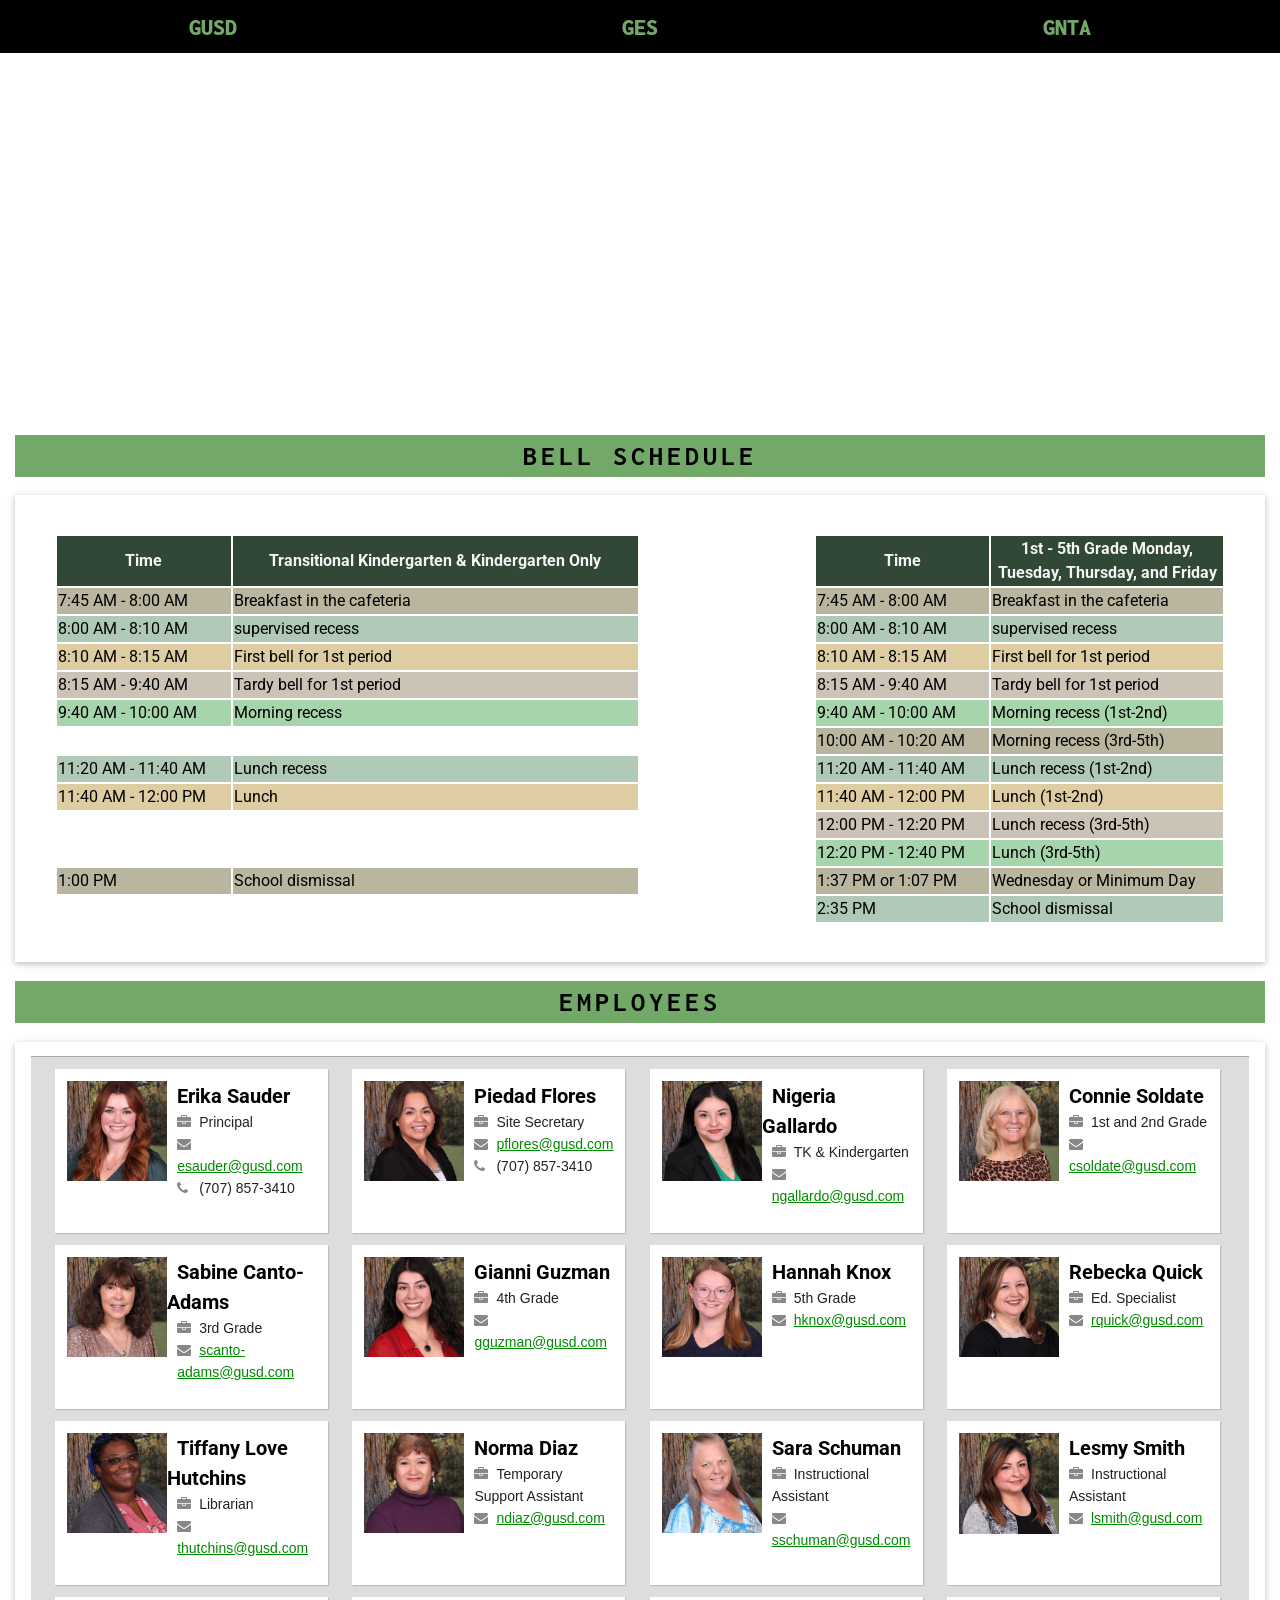
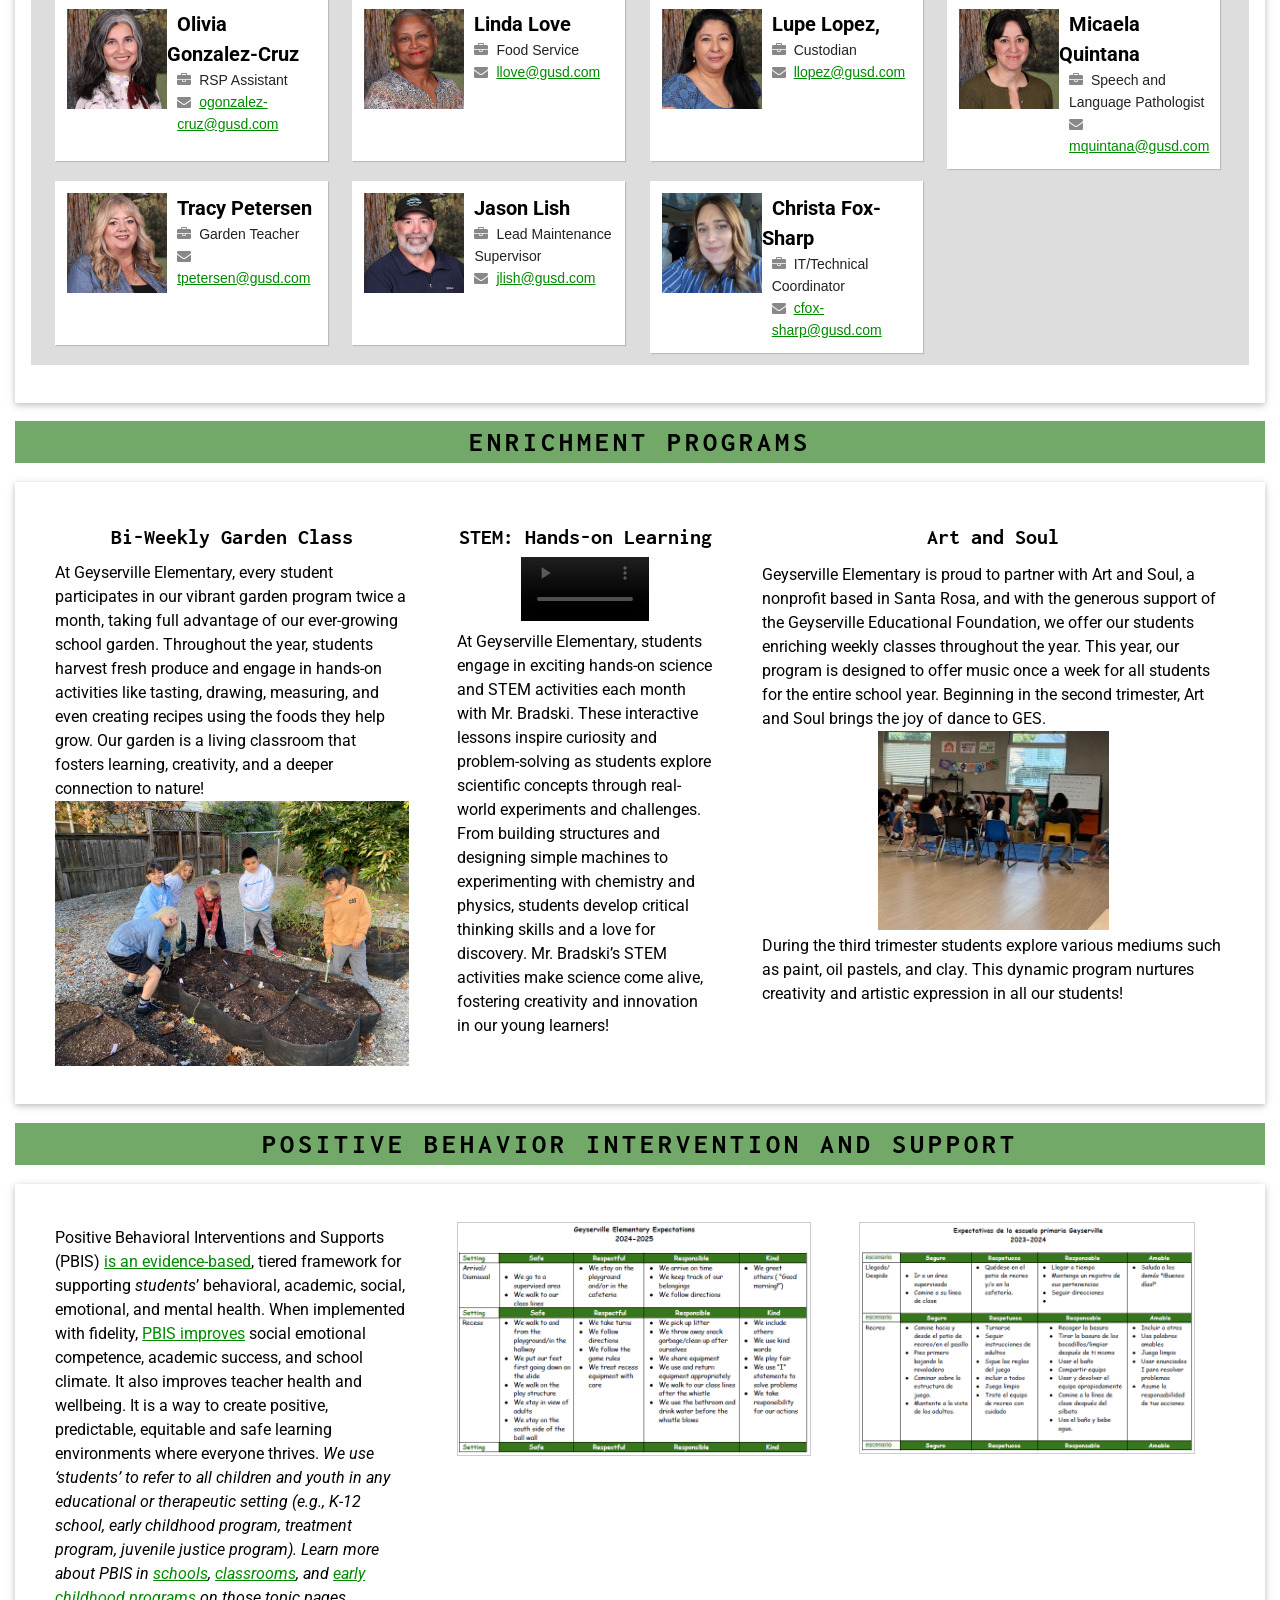
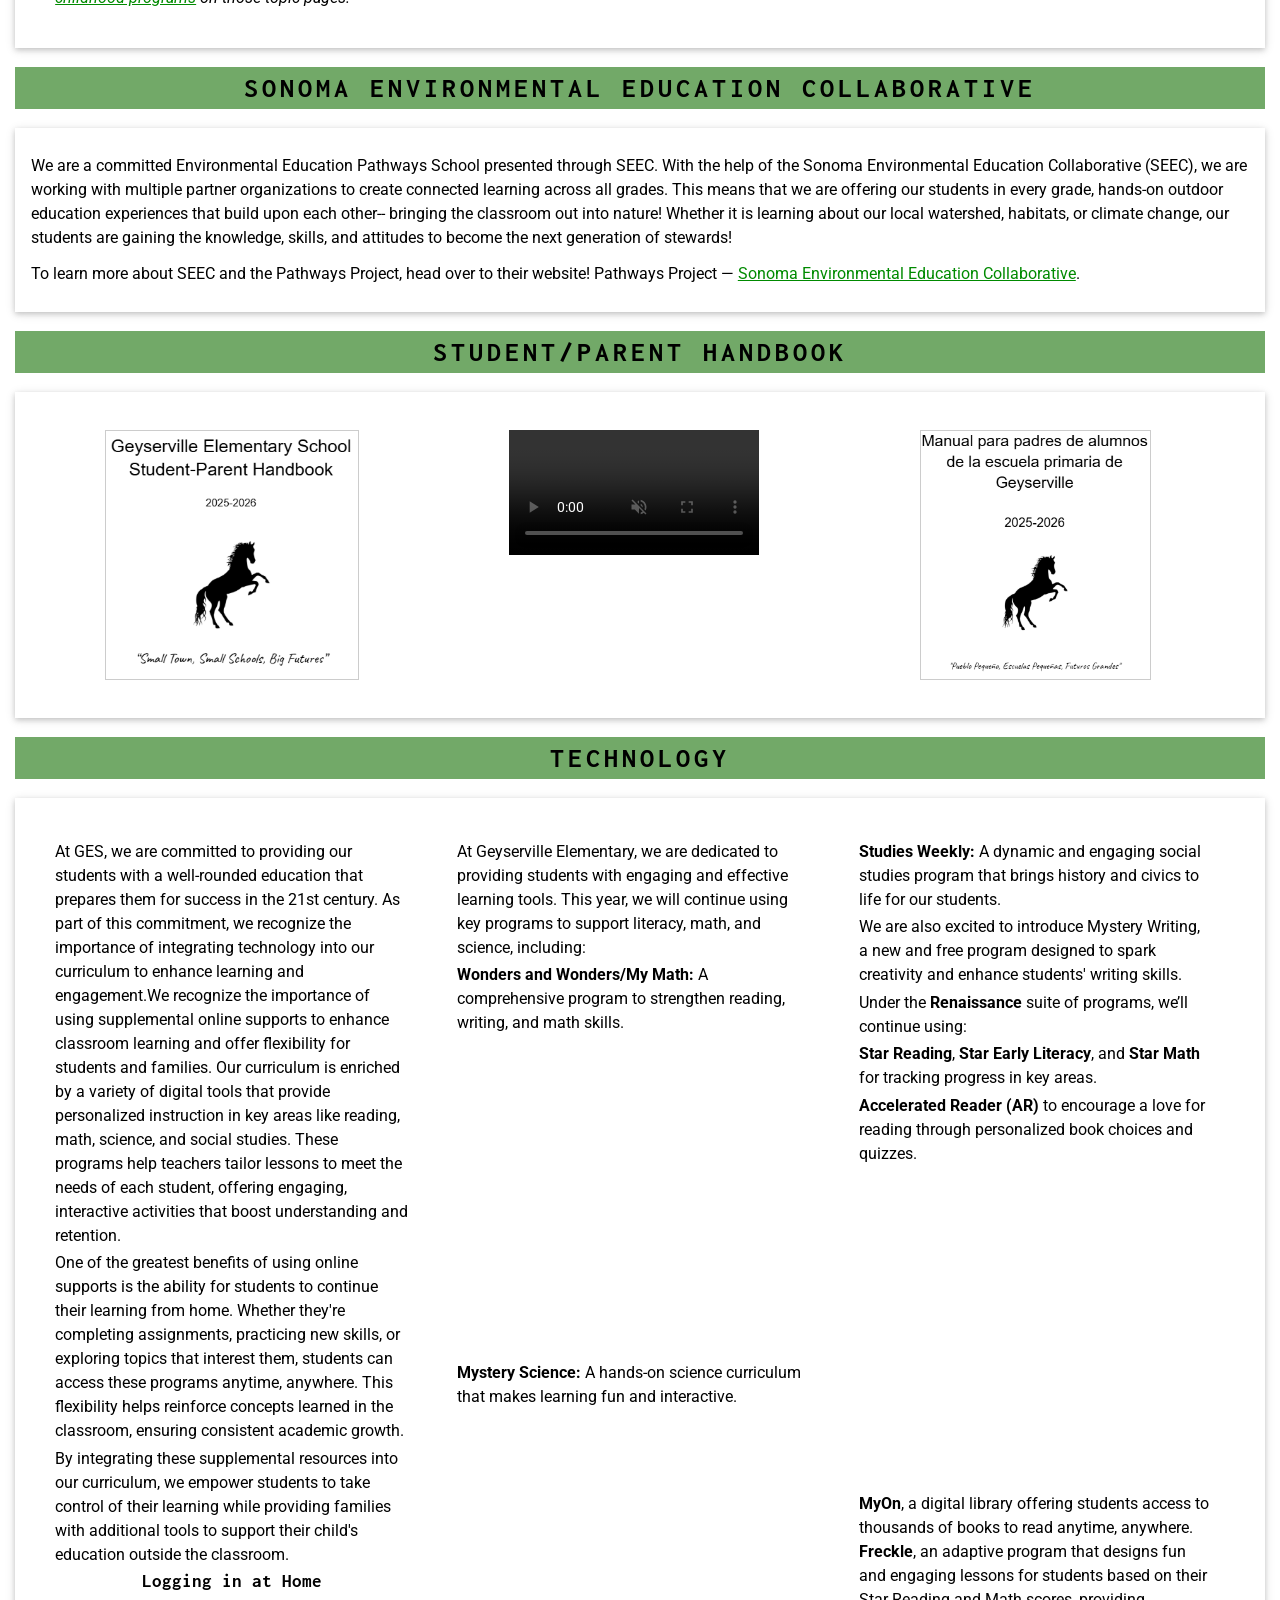
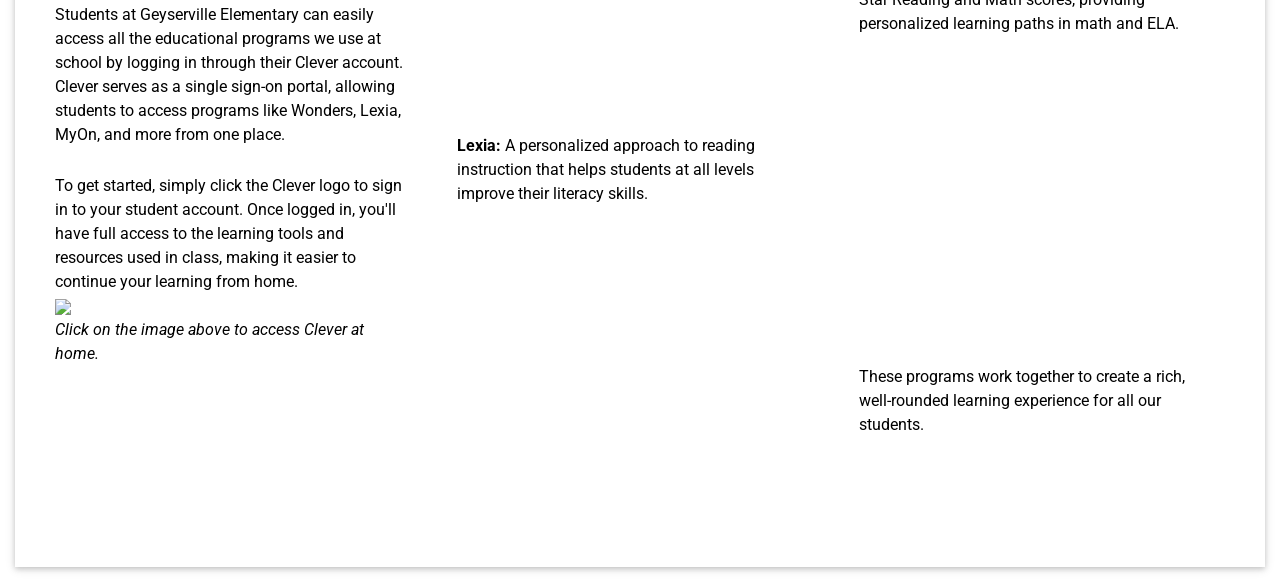
==== ges.html @ bd2a7f93 "moved root html to root of the directory." ====
<!DOCTYPE html>
<html>

<head>
    <title>Geyserville USD</title>
    <link rel="icon" type="image/x-icon" href="./images/favicon.ico">
    <meta charset="UTF-8">
    <meta name="viewport" content="width=device-width, initial-scale=1">
    <link rel="stylesheet" href="/css/gusd.css">
    <script type="text/javascript" src="jquery-3.3.1.js"></script>
    <script src="/javascript/gusd.js"></script>
    <link rel="preconnect" href="https://fonts.googleapis.com">
    <link rel="preconnect" href="https://fonts.gstatic.com" crossorigin>
    <link href="https://fonts.googleapis.com/css2?family=Inconsolata:wght@200..900&display=swap" rel="stylesheet">
    <link href="https://fonts.googleapis.com/css2?family=Roboto:ital,wght@0,100..900;1,100..900&display=swap"
        rel="stylesheet">
    <link rel="stylesheet" href="https://cdnjs.cloudflare.com/ajax/libs/font-awesome/4.7.0/css/font-awesome.min.css">
    <script src="js/dw_tooltip_c.js" type="text/javascript"></script>
    <script type="text/javascript">
        function googleTranslateElementInit() {
            new google.translate.TranslateElement({ pageLanguage: 'en' }, 'google_translate_element');
        }
    </script>
    <script type="text/javascript"
        src="//translate.google.com/translate_a/element.js?cb=googleTranslateElementInit"></script>

    <script src="https://ajax.googleapis.com/ajax/libs/jquery/2.2.0/jquery.min.js"></script>
    <script>
        $(function () {
            $("#headerDiv").load("header.html");
            $("#footerDiv").load("footer.html");
        });  
    </script>
    <style>
        .slideshow li:nth-child(1) span {
            background-image: url(./images/Geyserville\ elementary\ school.png);
        }

        .slideshow li:nth-child(2) span {
            background-image: url(./images/environmental_education.jpeg);
            -webkit-animation-delay: 6s;
            -moz-animation-delay: 6s;
            animation-delay: 6s;
        }

        .slideshow li:nth-child(3) span {
            background-image: url(./images/pbis1600X400.png);
            /* max-height: 100%; */
            -webkit-animation-delay: 12s;
            -moz-animation-delay: 12s;
            animation-delay: 12s;
        }

        .slideshow li:nth-child(4) span {
            background-image: url(./images/GeyservilleElemWholeCampus.png);
            -webkit-animation-delay: 18s;
            -moz-animation-delay: 18s;
            animation-delay: 18s;
        }

        .slideshow li:nth-child(5) span {
            background-image: url(./images/Free\ summer\ meals.png);
            -webkit-animation-delay: 24s;
            -moz-animation-delay: 24s;
            animation-delay: 24s;
        }

        .slideshow li:nth-child(6) span {
            background-image: url(./images/COMIDAS\ GRATIS\ DURANTE\ EL\ VERANO.png);
            -webkit-animation-delay: 30s;
            -moz-animation-delay: 30s;
            animation-delay: 30s;
        }
    </style>
</head>

<div class="gusd-top">
    <div class="gusd-row gusd-black">
        <div id="google_translate_element"></div>
        <div class="navbar">
            <div class="gusd-col s4 dropdown">
                <button class="dropbtn gusd-button gusd-block gusd">GUSD</button>
                <div class="dropdown-content">
                    <a href="/">Home</a>
                    <a href="./images/25-26_geyserville_unified_school_district_calendar.pdf" target="_blank">Academic
                        Calendar</a>
                    <a href="#employees">Employees</a>
                    <a href="#fam">Families</a>
                    <a href="#board">GUSD Board</a>
                    <a href="./images/LCAP_GUSD_20250815.pdf" target="_blank">LCAP</a>
                    <a href="#pro_emp">Prospective Employees</a>
                    <a href="#tech">Technology</a>
                    <a href="#">Transportation</a>
                </div>
            </div>
            <div class="gusd-col s4 dropdown">
                <button class="dropbtn gusd-button gusd-block gusd">GES
                </button>
                <div class="dropdown-content">
                    <a href="#bell">Bell Schedule</a>
                    <a href="#ges_emp">Employees</a>
                    <a href="#enrich">Enrichment Programs</a>
                    <a href="#SEEC">Sonoma Environmental Education Collaborative</a>
                    <a href="#pbis">Positive Behavior Intervention and Support</a>
                    <a href="#stu-par">Student/Parent Handbook</a>
                    <a href="#ges_tech">Technology</a>
                </div>
            </div>
            <div class="gusd-col s4 dropdown">
                <button class="dropbtn gusd-button gusd-block gusd">GNTA</button>
                <div class="dropdown-content">
                    <a href="#">Bell Schedule</a>
                    <a href="#">Employees</a>
                    <a href="#">Student Handbook</a>
                </div>
            </div>
        </div><!-- Ends navbar -->
    </div><!-- Ends black -->
    <!--         <div class="gusd-display-middle gusd-center">
            <span>GEYSERVILLE USD</span>
        </div>
 -->

    <header>
        <ul class='slideshow'>
            <!--             <div class="gusd-display-bottomleft gusd-center gusd-padding-large gusd-hide-small">
                <span><img src="./images/white horse.png" alt="Geyserville Unified logo and text."></span>
            </div>
            <div class="gusd-display-middle gusd-center">
                <span>GEYSERVILLE USD</span>
            </div>
            <div class="font-awesome-div gusd-display-bottomright gusd-padding-large">
                <a href="#" title="Facebook" class="fa fa-facebook gusd-button gusd-block"></a>
                <a href="#" title="Instagram" class="fa fa-instagram gusd-button gusd-block"></a>
                <a href="#" title="YouTube" class="fa fa-youtube gusd-button gusd-block"></a>
            </div> -->

            <li>
                <span>GES</span>
            </li>
            <li>
                <span>SEEC</span>
            </li>
            <li>
                <span>PBIS</span>
            </li>
            <li>
                <span>GES architecture</span>
            </li>
            <li>
                <span>Free lunch</span>
            </li>
            <li>
                <span>Comidas gratis durante el verano</span>
            </li>
        </ul>
    </header>

    <body>
        <div class="gusd-container">
            <div class="gusd-content">
                <h1 id="bell"><span class="gusd-tag gusd-wide">BELL SCHEDULE</span></h1>
                <div class="gusd-row gusd-card gusd-padding">
                    <div class="column_xlrg">
                        <!-- <h2>Kindergarten and TK Daily Schedule</h2> -->
                        <table class="schedule-table">
                            <thead>
                                <tr rowspan="5">
                                    <th style="width: 15%;">Time</th>
                                    <th style="width: 35%;">Transitional Kindergarten & Kindergarten Only</th>
                                    <th style="width: 15%; background-color: white;"></th>
                                    <th style="width: 15%;">Time</th>
                                    <th style="width: 35%;">1st - 5th Grade Monday, Tuesday, Thursday, and Friday</th>
                                </tr>
                            </thead>
                            <tbody>
                                <tr id="areaA" rowspan="5">
                                    <td>7:45 AM - 8:00 AM</td>
                                    <td class="event">Breakfast in the cafeteria</td>
                                    <td class="spacer"></td>
                                    <td>7:45 AM - 8:00 AM</td>
                                    <td class="event">Breakfast in the cafeteria</td>
                                </tr>
                                <tr id="areaB" rowspan="5">
                                    <td>8:00 AM - 8:10 AM</td>
                                    <td class="event">supervised recess</td>
                                    <td class="spacer"></td>
                                    <td>8:00 AM - 8:10 AM</td>
                                    <td class="event">supervised recess</td>
                                </tr>
                                <tr id="areaC" rowspan="5">
                                    <td>8:10 AM - 8:15 AM</td>
                                    <td class="event">First bell for 1st period</td>
                                    <td class="spacer"></td>
                                    <td>8:10 AM - 8:15 AM</td>
                                    <td class="event">First bell for 1st period</td>
                                </tr>
                                <tr id="areaD" rowspan="5">
                                    <td>8:15 AM - 9:40 AM</td>
                                    <td class="event">Tardy bell for 1st period</td>
                                    <td class="spacer"></td>
                                    <td>8:15 AM - 9:40 AM</td>
                                    <td class="event">Tardy bell for 1st period</td>
                                </tr>
                                <tr id="areaE" rowspa="4">
                                    <td>9:40 AM - 10:00 AM</td>
                                    <td class="event">Morning recess</td>
                                    <td class="spacer"></td>
                                    <td>9:40 AM - 10:00 AM</td>
                                    <td class="event">Morning recess (1st-2nd)</td>
                                </tr>
                                <tr id="areaA" rowspa="4">
                                    <td class="null"></td>
                                    <td class="null"></td>
                                    <td class="spacer"></td>
                                    <td>10:00 AM - 10:20 AM</td>
                                    <td class="event">Morning recess (3rd-5th)</td>
                                </tr>
                                <tr id="areaB" rowspa="4">
                                    <td>11:20 AM - 11:40 AM</td>
                                    <td>Lunch recess</td>
                                    <td class="spacer"></td>
                                    <td>11:20 AM - 11:40 AM</td>
                                    <td class="event">Lunch recess (1st-2nd)</td>
                                </tr>
                                <tr id="areaC" rowspa="4">
                                    <td>11:40 AM - 12:00 PM</td>
                                    <td>Lunch</td>
                                    <td class="spacer"></td>
                                    <td>11:40 AM - 12:00 PM</td>
                                    <td class="event">Lunch (1st-2nd)</td>
                                </tr>
                                <tr id="areaD" rowspa="4">
                                    <td class="null"></td>
                                    <td class="null"></td>
                                    <td class="spacer"></td>
                                    <td>12:00 PM - 12:20 PM</td>
                                    <td class="event">Lunch recess (3rd-5th)</td>
                                </tr>
                                <tr id="areaE" rowspa="4">
                                    <td class="null"></td>
                                    <td class="null"></td>
                                    <td class="spacer"></td>
                                    <td>12:20 PM - 12:40 PM</td>
                                    <td class="event">Lunch (3rd-5th)</td>
                                </tr>
                                <tr id="areaA" rowspa="4">
                                    <td>1:00 PM</td>
                                    <td>School dismissal</td>
                                    <td class="spacer"></td>
                                    <td>1:37 PM or 1:07 PM</td>
                                    <td class="event">Wednesday or Minimum Day</td>
                                </tr>
                                <tr id="areaB" rowspa="4">
                                    <td class="null"></td>
                                    <td class="null"></td>
                                    <td class="spacer"></td>
                                    <td>2:35 PM</td>
                                    <td class="event">School dismissal</td>
                                </tr>

                            </tbody>
                        </table>
                    </div>
                </div>
                <h1 id="ges_emp"><span class="gusd-tag gusd-wide">EMPLOYEES</span></h1>
                <div class="gusd-row gusd-card gusd-padding">
                    <!--            <section class="toolbar">
                <ul>
                    <li>
                        <a href="#">Browse</a>
                        <ul class="menu browse">
                            <li><a href="#a">A</a></li>
                            <li><a href="#b">B</a></li>
                            <li><a href="#c">C</a></li>
                            <li><a href="#d">D</a></li>
                            <li><a href="#e">E</a></li>
                            <li><a href="#f">F</a></li>
                            <li><a href="#g">G</a></li>
                            <li><a href="#h">H</a></li>
                            <li><a href="#i">I</a></li>
                            <li><a href="#j">J</a></li>
                            <li><a href="#k">K</a></li>
                            <li><a href="#l">L</a></li>
                            <li><a href="#m">M</a></li>
                            <li><a href="#n">N</a></li>
                            <li><a href="#o">O</a></li>
                            <li><a href="#p">P</a></li>
                            <li><a href="#q">Q</a></li>
                            <li><a href="#r">R</a></li>
                            <li><a href="#s">S</a></li>
                            <li><a href="#t">T</a></li>
                            <li><a href="#u">U</a></li>
                            <li><a href="#v">V</a></li>
                            <li><a href="#w">W</a></li>
                            <li><a href="#x">X</a></li>
                            <li><a href="#y">Y</a></li>
                            <li><a href="#z">Z</a></li>
                        </ul>
                    </li>
                    <li>
                        <a href="#">Filter</a>
                        <ul class="menu filter">
                            <li>
                                <input type="checkbox" id="filter-faculty" checked />
                                <label for="filter-faculty">Faculty</label>
                            </li>
                            <li>
                                <input type="checkbox" id="filter-staff" checked />
                                <label for="filter-staff">Staff</label>
                            </li>
                        </ul>
                    </li>
                </ul>
                <div class="search">
                    <label for="directory-search">Search</label>
                    <input type="search" id="directory-search" />
                </div>

            </section> -->
                    <section id="#ges_emp" class="directory">
                        <ul>
                            <li>
                                <div class="directory-image"><img src="./images/erika.jpg" alt="Photo of Erika Sauder"
                                        vertical-align="middle" width="100px" margin-right="12px"></div>
                                <span class="name">Erika Sauder</span>
                                <!-- <span class="degree">PhD, ARNP</span> -->
                                <span class="icon-briefcase">Principal</span>
                                <a class="icon-envelope-alt" href="mailto:esauder@gusd.com">esauder@gusd.com</a>
                                <span class="icon-phone">(707) 857-3410</span>
                            </li>
                            <li>
                                <div class="directory-image"><img src="./images/piedad.jpg" alt="Photo of Piedad Flores"
                                        vertical-align="middle" width="100px" margin-right="12px"></div>
                                <span class="name">Piedad Flores</span>
                                <!-- <span class="degree">PhD, ARNP</span> -->
                                <span class="icon-briefcase">Site Secretary</span>
                                <a class="icon-envelope-alt" href="mailto:pflores@gusd.com">pflores@gusd.com</a>
                                <span class="icon-phone">(707) 857-3410</span>
                            </li>
                            <li>
                                <div class="directory-image"><img src="./images/nigeria.jpg"
                                        alt="Photo of Nigeria Gallardo" vertical-align="middle" width="100px"
                                        margin-right="12px"></div>
                                <span class="name">Nigeria Gallardo</span>
                                <!-- <span class="degree">PhD, ARNP</span> -->
                                <span class="icon-briefcase">TK & Kindergarten</span>
                                <a class="icon-envelope-alt" href="mailto:ngallardo@gusd.com">ngallardo@gusd.com</a>
                                <!-- <span class="icon-phone">(707) 857-3410</span> -->
                            </li>
                            <li>
                                <div class="directory-image"><img src="./images/connie.jpg" alt="Photo of Connie Soldate"
                                        vertical-align="middle" width="100px" margin-right="12px"></div>
                                <span class="name">Connie Soldate</span>
                                <!-- <span class="degree">PhD, ARNP</span> -->
                                <span class="icon-briefcase">1st and 2nd Grade</span>
                                <a class="icon-envelope-alt" href="mailto:csoldate@gusd.com">csoldate@gusd.com</a>
                                <!-- <span class="icon-phone">(707) 857-3410</span> -->
                            </li>
                            <li>
                                <div class="directory-image"><img src="./images/sabine.jpg"
                                        alt="Photo of Sabine Canto-Adams" vertical-align="middle" width="100px"
                                        margin-right="12px"></div>
                                <span class="name">Sabine Canto-Adams</span>
                                <!-- <span class="degree">PhD, ARNP</span> -->
                                <span class="icon-briefcase">3rd Grade</span>
                                <a class="icon-envelope-alt"
                                    href="mailto:scanto-adams@gusd.com">scanto-adams@gusd.com</a>
                                <!-- <span class="icon-phone">(707) 857-3410</span> -->
                            </li>
                            <li>
                                <div class="directory-image"><img src="./images/gianni.jpg" alt="Photo of Gianni Guzman"
                                        vertical-align="middle" width="100px" margin-right="12px"></div>
                                <span class="name">Gianni Guzman</span>
                                <!-- <span class="degree">PhD, ARNP</span> -->
                                <span class="icon-briefcase">4th Grade</span>
                                <a class="icon-envelope-alt" href="mailto:gguzman@gusd.com">gguzman@gusd.com</a>
                                <!-- <span class="icon-phone">(707) 857-3410</span> -->
                            </li>
                            <li>
                                <div class="directory-image"><img src="./images/hannah.jpg" alt="Photo of Hannah Knox"
                                        vertical-align="middle" width="100px" margin-right="12px"></div>
                                <span class="name">Hannah Knox</span>
                                <!-- <span class="degree">PhD, ARNP</span> -->
                                <span class="icon-briefcase">5th Grade</span>
                                <a class="icon-envelope-alt" href="mailto:hknox@gusd.com">hknox@gusd.com</a>
                                <!-- <span class="icon-phone">(707) 857-3410</span> -->
                            </li>
                            <li>
                                <div class="directory-image"><img src="./images/rebecka.jpg" alt="Photo of Rebecka Quick"
                                        vertical-align="middle" width="100px" margin-right="12px"></div>
                                <span class="name">Rebecka Quick</span>
                                <!-- <span class="degree">PhD, ARNP</span> -->
                                <span class="icon-briefcase">Ed. Specialist</span>
                                <a class="icon-envelope-alt" href="mailto:rquick@gusd.com">rquick@gusd.com</a>
                                <!-- <span class="icon-phone">(707) 857-3410</span> -->
                            </li>
                            <li>
                                <div class="directory-image"><img src="./images/tiffany.jpg"
                                        alt="Photo of Tiffany Love Hutchins" vertical-align="middle" width="100px"
                                        margin-right="12px"></div>
                                <span class="name">Tiffany Love Hutchins</span>
                                <!-- <span class="degree">PhD, ARNP</span> -->
                                <span class="icon-briefcase">Librarian</span>
                                <a class="icon-envelope-alt" href="mailto:thutchins@gusd.com">thutchins@gusd.com</a>
                                <!-- <span class="icon-phone">(707) 857-3410</span> -->
                            </li>
                            <li>
                                <div class="directory-image"><img src="./images/norma.jpg" alt="Photo of Norma Diaz"
                                        vertical-align="middle" width="100px" margin-right="12px"></div>
                                <span class="name">Norma Diaz</span>
                                <!-- <span class="degree">PhD, ARNP</span> -->
                                <span class="icon-briefcase">Temporary Support Assistant</span>
                                <a class="icon-envelope-alt" href="mailto:ndiaz@gusd.com">ndiaz@gusd.com</a>
                                <!-- <span class="icon-phone">(707) 857-3410</span> -->
                            </li>
                            <li>
                                <div class="directory-image"><img src="./images/sara.jpg" alt="Photo of Sara Schuman"
                                        vertical-align="middle" width="100px" margin-right="12px"></div>
                                <span class="name">Sara Schuman</span>
                                <!-- <span class="degree">PhD, ARNP</span> -->
                                <span class="icon-briefcase">Instructional Assistant</span>
                                <a class="icon-envelope-alt" href="mailto:sschuman@gusd.com">sschuman@gusd.com</a>
                                <!-- <span class="icon-phone">(707) 857-3410</span> -->
                            </li>
                            <li>
                                <div class="directory-image"><img src="./images/lesmy.jpg" alt="Photo of Lesmy Smith"
                                        vertical-align="middle" width="100px" margin-right="12px"></div>
                                <span class="name">Lesmy Smith</span>
                                <!-- <span class="degree">PhD, ARNP</span> -->
                                <span class="icon-briefcase">Instructional Assistant</span>
                                <a class="icon-envelope-alt" href="mailto:lsmith@gusd.com">lsmith@gusd.com</a>
                                <!-- <span class="icon-phone">(707) 857-3410</span> -->
                            </li>
                            <li>
                                <div class="directory-image"><img src="./images/olivia.jpg"
                                        alt="Photo of Olivia Gonzalez-Cruz" vertical-align="middle" width="100px"
                                        margin-right="12px"></div>
                                <span class="name">Olivia Gonzalez-Cruz</span>
                                <!-- <span class="degree">PhD, ARNP</span> -->
                                <span class="icon-briefcase">RSP Assistant</span>
                                <a class="icon-envelope-alt"
                                    href="mailto:ogonzalez-cruz@gusd.com">ogonzalez-cruz@gusd.com</a>
                                <!-- <span class="icon-phone">(707) 857-3410</span> -->
                            </li>
                            <li>
                                <div class="directory-image"><img src="./images/linda.jpg" alt="Photo of Linda Love"
                                        vertical-align="middle" width="100px" margin-right="12px"></div>
                                <span class="name">Linda Love</span>
                                <!-- <span class="degree">PhD, ARNP</span> -->
                                <span class="icon-briefcase">Food Service</span>
                                <a class="icon-envelope-alt" href="mailto:llove@gusd.com">llove@gusd.com</a>
                                <!-- <span class="icon-phone">(707) 857-3410</span> -->
                            </li>
                            <li>
                                <div class="directory-image"><img src="./images/lupe.jpg" alt="Photo of Lupe Lopez"
                                        vertical-align="middle" width="100px" margin-right="12px"></div>
                                <span class="name">Lupe Lopez, </span>
                                <!-- <span class="degree">PhD, ARNP</span> -->
                                <span class="icon-briefcase">Custodian</span>
                                <a class="icon-envelope-alt" href="mailto:llopez@gusd.com">llopez@gusd.com</a>
                                <!-- <span class="icon-phone">(707) 857-3410</span> -->
                            </li>
                            <li>
                                <div class="directory-image"><img src="./images/micaela.jpg"
                                        alt="Photo of Micaela Quintana" vertical-align="middle" width="100px"
                                        margin-right="12px"></div>
                                <span class="name">Micaela Quintana</span>
                                <!-- <span class="degree">PhD, ARNP</span> -->
                                <span class="icon-briefcase">Speech and Language Pathologist</span>
                                <a class="icon-envelope-alt" href="mailto:mquintana@gusd.com">mquintana@gusd.com</a>
                                <!-- <span class="icon-phone">(707) 857-3410</span> -->
                            </li>
                            <li>
                                <div class="directory-image"><img src="./images/tracy.jpg" alt="Photo of Tracy Petersen"
                                        vertical-align="middle" width="100px" margin-right="12px"></div>
                                <span class="name">Tracy Petersen</span>
                                <!-- <span class="degree">PhD, ARNP</span> -->
                                <span class="icon-briefcase">Garden Teacher</span>
                                <a class="icon-envelope-alt" href="mailto:tpetersen@gusd.com">tpetersen@gusd.com</a>
                                <!-- <span class="icon-phone">(707) 857-3410</span> -->
                            </li>
                            <li>
                                <div class="directory-image"><img src="./images/jason.jpg" alt="Photo of Jason Lish"
                                        vertical-align="middle" width="100px" margin-right="12px"></div>
                                <span class="name">Jason Lish</span>
                                <!-- <span class="degree">PhD, ARNP</span> -->
                                <span class="icon-briefcase">Lead Maintenance Supervisor</span>
                                <a class="icon-envelope-alt" href="mailto:jlish@gusd.com">jlish@gusd.com</a>
                                <!-- <span class="icon-phone">(707) 857-3410</span> -->
                            </li>
                            <li>
                                <div class="directory-image"><img src="./images/christa.jpg"
                                        alt="Photo of Christa Fox-Sharp" vertical-align="middle" width="100px"
                                        margin-right="12px"></div>
                                <span class="name">Christa Fox-Sharp</span>
                                <!-- <span class="degree">PhD, ARNP</span> -->
                                <span class="icon-briefcase">IT/Technical Coordinator</span>
                                <a class="icon-envelope-alt" href="mailto:cfox-sharp@gusd.com">cfox-sharp@gusd.com</a>
                                <!-- <span class="icon-phone">(707) 857-3410</span> -->
                            </li>

                        </ul>
                    </section>
                </div>
                <h1 id="#enrich"><span class="gusd-tag gusd-wide">ENRICHMENT PROGRAMS</span></h1>
                <div class="gusd-row gusd-card gusd-padding">
                    <div class="column_med">
                        <h2>Bi-Weekly Garden Class</h2>
                        <p>At Geyserville Elementary, every student participates in our vibrant garden program twice a
                            month, taking full advantage of our ever-growing school garden. Throughout the year,
                            students harvest fresh produce and engage in hands-on activities like tasting, drawing,
                            measuring, and even creating recipes using the foods they help grow. Our garden is a living
                            classroom that fosters learning, creativity, and a deeper connection to nature! </p>
                        <img src="./images/GES_garden.jpg" alt="GES students gardening." width="100%" />
                    </div>
                    <div class="column_sm">
                        <h2>STEM: Hands-on Learning</h2>
                        <div class="gusd-center">
                            <video class="gusd-center" width="50%" controls autoplay muted loop>
                                <source src="./images/petri-dish.mp4" type="video/mp4" />
                                Your browser does not support the video tag.
                            </video>
                        </div>
                        <p>At Geyserville Elementary, students engage in exciting hands-on science and STEM activities
                            each month with Mr. Bradski. These interactive lessons inspire curiosity and problem-solving
                            as students explore scientific concepts through real-world experiments and challenges. From
                            building structures and designing simple machines to experimenting with chemistry and
                            physics, students develop critical thinking skills and a love for discovery. Mr. Bradski’s
                            STEM activities make science come alive, fostering creativity and innovation in our young
                            learners! </p>
                    </div>
                    <div class="column_med-lrg">
                        <h2>Art and Soul</h2>
                        <p>Geyserville Elementary is proud to partner with Art and Soul, a nonprofit based in Santa
                            Rosa, and with the generous support of the Geyserville Educational Foundation, we offer our
                            students enriching weekly classes throughout the year. This year, our program is designed to
                            offer music once a week for all students for the entire school year. Beginning in the second
                            trimester, Art and Soul brings the joy of dance to GES. </p>
                        <div class="gusd-center">
                            <img src="./images/GES Dance.jpg" alt="GES students listening to music." width="50%" />
                        </div>
                        <p>During the third trimester students explore various mediums such as paint, oil pastels, and
                            clay. This dynamic program nurtures creativity and artistic expression in all our students!
                        </p>
                    </div>
                </div>
                <h1 id="pbis"><span class="gusd-tag gusd-wide">POSITIVE BEHAVIOR INTERVENTION AND SUPPORT</span></h1>
                <div class="gusd-row gusd-card gusd-padding">
                    <div class="column_med">
                        <p>Positive Behavioral Interventions and Supports (PBIS) <a
                                href="/resource/references-for-the-evidence-base-of-pbis">is an evidence-based</a>,
                            tiered framework for supporting <em>students</em>’ behavioral, academic, social, emotional,
                            and mental health. When implemented with fidelity, <a href="/pbis/why-implement-pbis">PBIS
                                improves</a> social emotional competence, academic success, and school climate. It also
                            improves teacher health and wellbeing. It is a way to create positive, predictable,
                            equitable and safe learning environments where everyone thrives. <em>We use ‘students’ to
                                refer to all children and youth in any educational or therapeutic setting (e.g., K-12
                                school, early childhood program, treatment program, juvenile justice program). Learn
                                more about PBIS in </em><a
                                href="https://www.pbis.org/topics/school-wide"><em>schools</em></a><em>, </em><a
                                href="https://www.pbis.org/topics/classroom-pbis"><em>classrooms</em></a><em>, and
                            </em><a href="https://www.pbis.org/topics/early-childhood-pbis"><em>early childhood
                                    programs</em></a><em> on those topic pages.</em></p>
                    </div>
                    <div class="column_med">
                        <!-- Clickable PDF Preview -->
                        <a href="./images/GES PBIS Expectation Matrix.pdf" target="_blank" rel="noopener noreferrer">
                            <img src="./images/GES PBIS thumbnail.png" alt="Click to preview PDF"
                                style="width:100%; border:1px solid #ccc;">
                        </a>
                    </div>
                    <div class="column_med">
                        <!-- Clickable PDF Preview -->
                        <a href="./images/Spanish GES PBIS Expectation Matrix.pdf" target="_blank"
                            rel="noopener noreferrer">
                            <img src="./images/GES PBIS Spanish Thumbnail.png" alt="Haga clic para previsualizar el PDF"
                                style="width:95%; border:1px solid #ccc;">
                        </a>
                    </div>
                </div>
                <h1 id="SEEC"><span class="gusd-tag gusd-wide">SONOMA ENVIRONMENTAL EDUCATION COLLABORATIVE</span></h1>
                <div class="gusd-row gusd-card gusd-padding">
                    <P>We are a committed Environmental Education Pathways School presented through SEEC. With the help
                        of the Sonoma Environmental Education Collaborative (SEEC), we are working with multiple partner
                        organizations to create connected learning across all grades. This means that we are offering
                        our students in every grade, hands-on outdoor education experiences that build upon each other--
                        bringing the classroom out into nature! Whether it is learning about our local watershed,
                        habitats, or climate change, our students are gaining the knowledge, skills, and attitudes to
                        become the next generation of stewards!</P>
                    <P>To learn more about SEEC and the Pathways Project, head over to their website! Pathways Project
                        &mdash; <a href="https://sonomacountyee.org/" target="_blank"> Sonoma Environmental Education
                            Collaborative</a>.
                    <P>
                </div>
                <h1 id="stu_par"><span class="gusd-tag gusd-wide">STUDENT/PARENT HANDBOOK</span></h1>
                <div class="gusd-row gusd-card gusd-padding gusd-center">
                    <div class="column_med">
                        <!-- Clickable PDF Preview -->
                        <a href="./images/GES Student_Parent Handbook 25-26.pdf" target="_blank"
                            rel="noopener noreferrer">
                            <img src="./images/GES Student Parent Handbook Thumbnail.png" alt="Click to preview PDF"
                                style="max-height:250px; border:1px solid #ccc;">
                        </a>
                    </div>
                    <div class="column_med">
                        <video width="250px" controls autoplay muted loop>
                            <source src="./images/teaching.mp4" type="video/mp4">
                            Your browser does not support the video tag.
                        </video>
                    </div>
                    <div class="column_med">
                        <!-- Clickable PDF Preview -->
                        <a href="./images/Spanish GES Student_Parent Handbook 25-26.pdf" target="_blank"
                            rel="noopener noreferrer">
                            <img src="./images/GES Student Parent Handbook Spanish Thumbnail.png"
                                alt="Haga clic para previsualizar el PDF"
                                style="max-height:250px; border:1px solid #ccc;">
                        </a>
                    </div>
                </div>
                <h1 id="ges_tech"><span class="gusd-tag gusd-wide">TECHNOLOGY</span></h1>
                <div class="gusd-row gusd-card gusd-padding">
                    <div class="column_med">
                        <p>At GES, we are committed to providing our students with a well-rounded education that
                            prepares
                            them for success in the 21st century. As part of this commitment, we recognize the
                            importance of
                            integrating technology into our curriculum to enhance learning and engagement.We recognize
                            the
                            importance of using supplemental online supports to enhance classroom learning and offer
                            flexibility for students and families. Our curriculum is enriched by a variety of digital
                            tools
                            that provide personalized instruction in key areas like reading, math, science, and social
                            studies. These programs help teachers tailor lessons to meet the needs of each student,
                            offering
                            engaging, interactive activities that boost understanding and retention.</p>
                        <p>One of the greatest benefits of using online supports is the ability for students to continue
                            their learning from home. Whether they're completing assignments, practicing new skills, or
                            exploring topics that interest them, students can access these programs anytime, anywhere.
                            This
                            flexibility helps reinforce concepts learned in the classroom, ensuring consistent academic
                            growth.</p>
                        <p>By integrating these supplemental resources into our curriculum, we empower students to take
                            control of their learning while providing families with additional tools to support their
                            child's education outside the classroom.</p>

                        <h3>Logging in at Home</h3>

                        <p><span>Students at Geyserville Elementary can
                                easily access all the educational programs we use at school by
                                logging in through their Clever account. Clever serves as a
                                single sign-on portal, allowing students to access programs like
                                Wonders, Lexia, MyOn, and more from one place.&nbsp;</span></p>
                        <br>
                        <p><span>To get started, simply click the Clever
                                logo to sign in to your student account. Once logged in, you'll
                                have full access to the learning tools and resources used in
                                class, making it easier to continue your learning from
                                home.</span></p>
                        <a href="https://www.google.com/url?q=https%3A%2F%2Fclever.com%2Foauth%2Fauthorize%3Fchannel%3Dclever%26client_id%3D4c63c1cf623dce82caac%26confirmed%3Dtrue%26redirect_uri%3Dhttps%253A%252F%252Fclever.com%252Fin%252Fauth_callback%26response_type%3Dcode%26state%3D2e4d1c6c3d8dcf1aa85963f6b13785f43f2af226b719c68ca0952ba83e5f85c2%26target%3D%253BNGM2M2MxY2Y2MjNkY2U4MmNhYWM%253D%253BaHR0cHM6Ly9jbGV2ZXIuY29tL2luL2F1dGhfY2FsbGJhY2s%253D%253BMmU0ZDFjNmMzZDhkY2YxYWE4NTk2M2Y2YjEzNzg1ZjQzZjJhZjIyNmI3MTljNjhjYTA5NTJiYTgzZTVmODVjMg%253D%253D%253BY29kZQ%253D%253D%253B%26district_id%3D61987f1e856934b4b2639d09&amp;sa=D&amp;sntz=1&amp;usg=AOvVaw15cSmSv3qfC4TbjMZXIYdo"
                            target="_blank" class="fqo2vd">
                            <div class="t3iYD"><img
                                    src="https://lh3.googleusercontent.com/sitesv/[base64]w1280"
                                    class="CENy8b" style="width: 100.0000031388%; margin: 0% 0 0% -0.0000015694%">
                            </div>
                        </a>
                        <span><i>Click on the image above to access Clever at home.</i>&nbsp;</span>
                    </div>
                    <div class="column_med">
                        <p>At Geyserville Elementary, we are dedicated to providing students with engaging
                            and effective
                            learning tools. This year, we will continue using key programs to support
                            literacy, math,
                            and
                            science, including:</p>
                        <p><strong>Wonders and Wonders/My Math:</strong> A comprehensive program to
                            strengthen reading,
                            writing, and math skills.</p>
                        <iframe width="560" height="315"
                            src="https://www.youtube-nocookie.com/embed/5wrjoZ4DDz4?si=DwkNPntPdmTb6-jq"
                            title="YouTube video player" frameborder="0"
                            allow="accelerometer; autoplay; clipboard-write; encrypted-media; gyroscope; picture-in-picture; web-share"
                            referrerpolicy="strict-origin-when-cross-origin" allowfullscreen></iframe>
                        <p><strong>Mystery Science:</strong> A hands-on science curriculum that makes
                            learning fun and
                            interactive.</p>
                        <iframe width="560" height="315"
                            src="https://www.youtube-nocookie.com/embed/s5rN-Pq-gyA?si=PkO6B_lXqRtL0-K1"
                            title="YouTube video player" frameborder="0"
                            allow="accelerometer; autoplay; clipboard-write; encrypted-media; gyroscope; picture-in-picture; web-share"
                            referrerpolicy="strict-origin-when-cross-origin" allowfullscreen></iframe>
                        <p><strong>Lexia:</strong> A personalized approach to reading instruction that helps
                            students at
                            all
                            levels improve their literacy skills.</p>
                        <iframe width="560" height="315"
                            src="https://www.youtube-nocookie.com/embed/a48M5FDZ4R0?si=sgaWtw71o-MhDlO3"
                            title="YouTube video player" frameborder="0"
                            allow="accelerometer; autoplay; clipboard-write; encrypted-media; gyroscope; picture-in-picture; web-share"
                            referrerpolicy="strict-origin-when-cross-origin" allowfullscreen></iframe>
                    </div>
                    <div class="column_med">
                        <p><strong>Studies Weekly:</strong> A dynamic and engaging social studies program
                            that brings
                            history and civics to life for our students.</p>
                        <p>We are also excited to introduce Mystery Writing, a new and free program designed
                            to spark
                            creativity and enhance students' writing skills.</p>
                        <p>Under the <strong>Renaissance</strong> suite of programs, we’ll continue using:
                        </p>
                        <p><strong>Star Reading</strong>, <strong>Star Early Literacy</strong>, and
                            <strong>Star
                                Math</strong> for tracking progress in key areas.
                        </p>
                        <p><strong>Accelerated Reader (AR)</strong> to encourage a love for reading through
                            personalized
                            book choices and quizzes.</p>
                        <iframe width="560" height="315"
                            src="https://www.youtube-nocookie.com/embed/bDSOfKeTfCk?si=_vRELtyRwCJkS0d0"
                            title="YouTube video player" frameborder="0"
                            allow="accelerometer; autoplay; clipboard-write; encrypted-media; gyroscope; picture-in-picture; web-share"
                            referrerpolicy="strict-origin-when-cross-origin" allowfullscreen></iframe>
                        <p><strong>MyOn</strong>, a digital library offering students access to thousands of
                            books to
                            read anytime, anywhere.</p>
                        <strong>Freckle</strong>, an adaptive program that designs fun and engaging lessons
                        for
                        students based on their Star Reading and Math scores, providing personalized
                        learning paths in
                        math
                        and ELA.</p>
                        <iframe width="560" height="315"
                            src="https://www.youtube-nocookie.com/embed/eIchzOkq2ck?si=VliBSIm-XwHIhe5K"
                            title="YouTube video player" frameborder="0"
                            allow="accelerometer; autoplay; clipboard-write; encrypted-media; gyroscope; picture-in-picture; web-share"
                            referrerpolicy="strict-origin-when-cross-origin" allowfullscreen></iframe>
                        <p>These programs work together to create a rich, well-rounded learning experience
                            for all our
                            students.</p>
                    </div>
                </div>
            </div>
        </div>
</div>
</div>
<div id="footerDiv"></div>
---- css/gusd.css ----
* {
  box-sizing: border-box;
}

.directory-image {
  float: left;
  position: relative;
  z-index: 1;
  vertical-align: middle;
  height: 140px;
}

.toolbar {
  background: #72a968;
  font-size: 14px;
  line-height: 36px;
  margin: 20px auto 0;
  max-width: 700px;
  min-height: 36px;
  padding: 0 12px;
  position: relative;
  user-select: none;

  &:before,
  &:after {
    border: 6px solid transparent;
    bottom: -12px;
    content: "";
    position: absolute;
  }

  &:before {
    border-top-color: darken(#72a968, 15%);
    border-right-color: darken(#72a968, 15%);
    left: 0;
  }

  &:after {
    border-top-color: darken(#72a968, 15%);
    border-left-color: darken(#72a968, 15%);
    right: 0;
  }

  ul {
    /* list-style: none; */
    margin: 0;
    padding: 0;
  }

  a {
    color: #fff;
    text-decoration: none;
  }

  ul {
    >li {
      float: left;

      >a {
        display: block;
        padding: 0 8px;
      }

      .menu {
        background: darken(#72a968, 5%);
        display: none;
        position: absolute;

        &.browse {
          left: 12px;
          right: 12px;
          padding: 0 4px;

          a {
            float: left;
            padding: 0 6px;

            &:hover {
              background-color: darken(#72a968, 10%);
            }
          }
        }

        &.filter {
          label {
            color: #fff;
            cursor: pointer;
            display: block;
            padding: 0 16px 0 28px;

            &:hover {
              background: darken(#72a968, 10%);
            }
          }

          input[type="checkbox"] {
            display: none;
          }

          input:checked+label:before {
            color: lighten(#72a968, 45%);
            content: "\f00c";
            font: 12px/34px "FontAwesome";
            left: 8px;
            position: absolute;
          }
        }
      }

      &:hover {
        >a {
          background: darken(#72a968, 5%);
        }

        .menu {
          display: block;
        }
      }
    }
  }

  .search {
    float: right;

    label {
      color: #fff;
    }
  }

  input[type=search] {
    background: lighten(#72a968, 50%);
    border: 2px solid darken(#72a968, 3%);
    height: 16px;
    margin: 5px 0;
    padding: 3px;
    position: relative;
    transition: 200ms;

    &:focus {
      background-image: #fff;
      border-color: darken(#72a968, 10%);
      outline: 0;
    }
  }
}

.directory {
  background: #ddd;
  border-top: 1px solid #aaa;
  margin: 0 auto 24px;
  max-width: 1600px;
}

.directory ul {
  list-style: none;
  margin: 0;
  overflow: hidden;
  padding: 0 0 12px;
}

.directory li {
  background: #fff;
  box-shadow: 1px 1px 1px rgba(0, 0, 0, 0.15);
  box-sizing: border-box;
  float: left;
  margin: 12px 0 0 2%;
  min-height: 130px;
  padding: 12px 12px 12px 12px;
  position: relative;
  width: 22.4%;

}

.stock-photo {
  content: "\f007";
  font: 94px FontAwesome;
}

.directory .name {
  font-weight: bold;
  font-size: 20px;
  padding-left: 10px;
}

.directory .degree {
  color: #999;
  font-size: 18px;
}

.directory .icon-briefcase:before {
  content: "\f0b1";
}

.directory .icon-envelope-alt:before {
  content: "\f0e0";
}

.directory .icon-phone:before {
  content: "\f095";
}

.directory .icon-briefcase,
.directory .icon-envelope-alt,
.directory .icon-phone {
  color: #222;
  display: block;
  font: 14px sans-serif;
  line-height: 22px;
  text-align: left;
  padding-left: 110px;

  &:before {
    color: #888;
    display: inline-block;
    font-family: FontAwesome;
    width: 22px;
  }
}

.slideshow {
  list-style: none !important;
}

.slideshow li span {
  width: 100%;
  height: 350px;
  position: absolute;
  top: 100px;
  left: 0px;
  color: transparent;
  background-size: cover;
  background-position: 50% 50%;
  background-repeat: none;
  opacity: 0;
  -webkit-backface-visibility: hidden;
  backface-visibility: hidden;
  -webkit-animation: imageAnimation 24s linear infinite 0s;
  -moz-animation: imageAnimation 24s linear infinite 0s;
  animation: imageAnimation 24s linear infinite 0s;
}

.slideshow li h3 {
  /* position: absolute; */
  text-align: center;
  bottom: 150px;
  left: 0;
  right: 0;
  opacity: 0;
  font-size: 4.0625em;
  /* font-family: "Josefin Sans", sans-serif; */
  text-transform: uppercase;
  color: #fff;
  -webkit-animation: titleAnimation 24s linear 1 0s;
  -moz-animation: titleAnimation 24s linear 1 0s;
  animation: titleAnimation 24s linear 1 0s;
}

@media only screen and (min-width: 768px) {
  .slideshow li h3 {
    bottom: 30px;
    font-size: 8.125em;
  }
}

@media only screen and (min-width: 1024px) {
  .slideshow li h3 {
    font-size: 10.9375em;
  }
}

@-webkit-keyframes imageAnimation {
  0% {
    opacity: 0;
    -webkit-animation-timing-function: ease-in;
  }

  12.5% {
    opacity: 1;
    -webkit-animation-timing-function: ease-out;
  }

  25% {
    opacity: 1;
  }

  37.5% {
    opacity: 0;
  }

  100% {
    opacity: 0;
  }
}

@-moz-keyframes imageAnimation {
  0% {
    opacity: 0;
    -moz-animation-timing-function: ease-in;
  }

  12.5% {
    opacity: 1;
    -moz-animation-timing-function: ease-out;
  }

  25% {
    opacity: 1;
  }

  37.5% {
    opacity: 0;
  }

  100% {
    opacity: 0;
  }
}

@keyframes imageAnimation {
  0% {
    opacity: 0;
    -webkit-animation-timing-function: ease-in;
    -moz-animation-timing-function: ease-in;
    animation-timing-function: ease-in;
  }

  12.5% {
    opacity: 1;
    -webkit-animation-timing-function: ease-out;
    -moz-animation-timing-function: ease-out;
    animation-timing-function: ease-out;
  }

  25% {
    opacity: 1;
  }

  37.5% {
    opacity: 0;
  }

  100% {
    opacity: 0;
  }
}

@-webkit-keyframes titleAnimation {
  0% {
    opacity: 0;
  }

  12.5% {
    opacity: 1;
  }

  25% {
    opacity: 1;
  }

  37.5% {
    opacity: 0;
  }

  100% {
    opacity: 0;
  }
}

@-moz-keyframes titleAnimation {
  0% {
    opacity: 0;
  }

  12.5% {
    opacity: 1;
  }

  25% {
    opacity: 1;
  }

  37.5% {
    opacity: 0;
  }

  100% {
    opacity: 0;
  }
}

@keyframes titleAnimation {
  0% {
    opacity: 0;
  }

  12.5% {
    opacity: 1;
  }

  25% {
    opacity: 1;
  }

  37.5% {
    opacity: 0;
  }

  100% {
    opacity: 0;
  }
}

.no-cssanimations .slideshow li span {
  opacity: 1;
}

/* .person {
  display: grid;
  grid-template-columns: repeat(5, 1fr);
  gap: 1%;
} */

.calendar {
  display: grid;
  grid-template-columns: repeat(1fr, 3fr);
  gap: 1%;
}

@media screen and (min-width: 700px) {
  .schedule {
    display: grid;
    grid-gap: 1em;
    grid-template-rows:
      [tracks] auto
      /* Foreshadowing! */
      [time-0800] 1fr [time-0830] 1fr [time-0900] 1fr [time-0930] 1fr [time-1000] 1fr [time-1030] 1fr [time-1100] 1fr [time-1130] 1fr [time-1200] 1fr;
    grid-template-columns:
      [times] 4em [track-1-start] 1fr [track-1-end track-2-start] 1fr [track-2-end track-3-start] 1fr [track-3-end track-4-start] 1fr [track-4-end];
  }

  .schedule-table th {
    background-color: #314837;
    color: #f5f4f4;
  }

  .time-slot {
    grid-column: times;
  }
}

.track-slot {
  display: none;
  /* only visible with Grid layout */
}

@supports(display:grid) {
  @media screen and (min-width:700px) {
    .track-slot {
      grid-row: tracks;
      display: block;
      position: sticky;
      top: 100px;
      background-color: rgba(255, 255, 255, .9);
    }
  }
}

header {
  background-position: center;
  background-size: cover;
  min-height: 60%;
  image-rendering: -webkit-optimize-contrast;
  image-rendering: crisp-edges;
  /* Modern browsers */
  height: 350px;
}

#gusd_header {
  background-image: url("/images/Coppola5.webp");
}

.menu {
  display: none;
}

/* Create two equal columns that floats next to each other */
.column {
  float: left;
  width: 50%;
  padding: 10px;
  height: 200px;
  /* Should be removed. Only for demonstration */
}

.column_xsm_last {
  margin-left: auto;
  margin-right: auto;
  text-align: center;
  width: 19%;
  padding: 1%;
}

.column_xxsm {
  float: left;
  width: 12%;
  padding: 2%;
}

.column_xsm {
  float: left;
  text-align: center;
  width: 19%;
  /* padding: 1%; */
}

.column_xsma {
  float: left;
  width: 24%;
  padding: 2%;
}

.column_sm {
  float: left;
  width: 25%;
  padding: 2%;
}

.column_med {
  float: left;
  width: 33%;
  padding: 2%;
}

.column_med-lrg {
  float: left;
  width: 42%;
  padding: 2%;
}

.column_lrg {
  float: left;
  width: 75%;
  padding: 2%;
}

.column_xlrg {
  max-width: 100%;
  padding: 2%;
  font-family: "Roboto";
}

ul {
  /* list-style: none; */
  /* Remove list bullets */
  padding: 0;
  margin: 0;
}

li {
  padding-left: 16px;
}

.bulletted li::before {
  content: "•";
  /* Insert content that looks like bullets */
  padding-right: 8px;
}

/* Clear floats after the columns */
.row:after {
  content: "";
  display: table;
  clear: both;
}

.footer {
  font-size: .8em;
  padding: 10px 2%;
  text-align: left;
  background-color: #fff;
  text-decoration: dotted;
  color: #555;
  position: absolute;
  bottom: 0;
}

a {
  color: #008a00 !important;
}

p {
  color: #000;
  margin: 0;
  padding-top: 1%;
  line-height: 1.5;
}

.count_font {
  font-size: clamp(2rem, 5vw, 4rem);
  font-weight: bolder;
  font-family: Inconsolata;
  text-align: center;
  padding: 1%;
  margin: 1%;
  color: #193421;
}

.desc_font {
  font-size: clamp(1rem, 5vw, 1.3rem);
  font-weight: bolder;
  font-family: Inconsolata;
  text-align: center;
  color: #193421;
  padding: 1%;
  margin: 1%;
}

.mission_font {
  font-size: clamp(1.25rem, 5vw, 1.75rem);
  font-weight: bold;
  font-family: Inconsolata;

}

.counter11::after {
  content: counter(c);
  animation: counter 1s linear infinite alternate;
  counter-reset: none;
  animation-iteration-count: 1;
  /* Plays once */
  animation-fill-mode: forwards;
  /* Stops at 100% */
}

/* .counter89::after {
  content: count(count);
  animation: count 1s linear infinite alternate;
  counter-reset: none;
  animation-iteration-count: 1;
  animation-fill-mode: forwards;
}
 */
@keyframes counter {
  0% {
    counter-increment: c 0;
  }

  10% {
    counter-increment: c 1;
  }

  20% {
    counter-increment: c 2;
  }

  30% {
    counter-increment: c 3;
  }

  40% {
    counter-increment: c 4;
  }

  50% {
    counter-increment: c 5;
  }

  60% {
    counter-increment: c 6;
  }

  70% {
    counter-increment: c 7;
  }

  80% {
    counter-increment: c 8;
  }

  90% {
    counter-increment: c 9;
  }

  95% {
    counter-increment: c 10;
  }

  100% {
    counter-increment: c 11;
  }
}

/* @keyframes counter {
  0% {
    counter-increment: count 0;
  }
  10% {
    counter-increment: count 5;
  }
  20% {
    counter-increment: count 10;
  }
  25% {
    counter-increment: count 15;
  }
  30% {
    counter-increment: count 20;
  }
  35% {
    counter-increment: count 25;
  }
  40% {
    counter-increment: count 30;
  }
  45% {
    counter-increment: count 35;
  }
  50% {
    counter-increment: count 40;
  }
  55% {
    counter-increment: count 45;
  }
  60% {
    counter-increment: count 50;
  }
  65% {
    counter-increment: count 55;
  }
  70% {
    counter-increment: count 60;
  }
  75% {
    counter-increment: count 65;
  }
  80% {
    counter-increment: count 70;
  }
  85% {
    counter-increment: count 75;
  }
  90% {
    counter-increment: count 80;
  }
  95% {
    counter-increment: count 85;
  }
  100% {
    counter-increment: count 89;
  }
}
 */

html {
  -ms-text-size-adjust: 100%;
  -webkit-text-size-adjust: 100%
}

body {
  margin: 0
}

article,
aside,
details,
figcaption,
figure,
header,
main,
menu,
nav,
section {
  display: block
}

summary {
  display: list-item
}

audio,
canvas,
progress,
video {
  display: inline-block
}

progress {
  vertical-align: baseline
}

audio:not([controls]) {
  display: none;
  height: 0
}

[hidden],
template {
  display: none
}

a {
  background-color: transparent
}

a:active,
a:hover {
  outline-width: 0
}

abbr[title] {
  border-bottom: none;
  text-decoration: underline;
  text-decoration: underline dotted
}

b,
strong {
  font-weight: bolder
}

dfn {
  font-style: italic
}

mark {
  background: #ff0;
  color: #000
}

small {
  font-size: 80%
}

sub,
sup {
  font-size: 75%;
  line-height: 0;
  position: relative;
  vertical-align: baseline
}

sub {
  bottom: -0.25em
}

sup {
  top: -0.5em
}

figure {
  margin: 1em 40px
}

img {
  border-style: none
}

code,
kbd,
pre,
samp {
  font-family: monospace, monospace;
  font-size: 1em
}

button,
input,
select,
textarea,
optgroup {
  font: inherit;
  margin: 0
}

optgroup {
  font-weight: bold
}

button,
select {
  text-transform: none
}

button,
[type=button],
[type=reset],
[type=submit] {
  -webkit-appearance: button;
  appearance: button;
}

button::-moz-focus-inner,
[type=button]::-moz-focus-inner,
[type=reset]::-moz-focus-inner,
[type=submit]::-moz-focus-inner {
  border-style: none;
  padding: 0
}

button:-moz-focusring,
[type=button]:-moz-focusring,
[type=reset]:-moz-focusring,
[type=submit]:-moz-focusring {
  outline: 1px dotted ButtonText
}

fieldset {
  border: 1px solid #c0c0c0;
  margin: 0 2px;
  padding: .35em .625em .75em
}

legend {
  color: inherit;
  display: table;
  max-width: 100%;
  padding: 0;
  white-space: normal
}

[type=checkbox],
[type=radio] {
  padding: 0
}

[type=number]::-webkit-inner-spin-button,
[type=number]::-webkit-outer-spin-button {
  height: auto
}

[type=search] {
  -webkit-appearance: textfield;
  appearance: textfeild;
  outline-offset: -2px
}

[type=search]::-webkit-search-decoration {
  -webkit-appearance: none
}

::-webkit-file-upload-button {
  -webkit-appearance: button;
  font: inherit
}

/* End extract */
html,
body {
  font-family: "Roboto";
  font-size: clamp(.75rem, 5vw, 1rem);
  line-height: 1.5
}

h1 {
  font-size: clamp(1.5rem, 5vw, 1.75rem);
}

h2 {
  text-align: center;
  font-size: clamp(1.2rem, 5vw, 1.4rem);
  margin: 0;
  padding-bottom: 1%;
}

h3 {
  text-align: center;
  font-size: clamp(1rem, 5vw, 1.2rem);
  margin: 0;
  padding-bottom: 1%;
}

h4 {
  font-size: 20px
}

h5 {
  font-size: 18px
}

h6 {
  font-size: 16px
}

h1,
h2,
h3,
h4,
h5,
h6 {
  font-family: "Inconsolata";
  font-style: bold;
}

.gusd-wide {
  letter-spacing: 4px
}

a.anchor::before {
  /* display: block;*/
  position: absolute;
  top: -500px;
  overflow: auto;
}

hr {
  border: 5%;
  border-top: 1px solid #eee;
  margin: 20px 0;
  color: #008a00 !important;
}

.font-awesome-div {
  display: flex !important;
  flex-direction: row !important;
}

.fa {
  padding: 15%;
  margin-bottom: 15%;
  margin-right: 15%;
  width: 25%;
  /* text-align: center; */
  text-decoration: overline;
  color: #f9f9f9 !important;
  font-weight: bolder;
  font-size: 4em !important;
  gap: 5%;
}

.navbar {
  font-size: clamp(1rem, 5vw, 2rem);
  font-family: Inconsolata;
  z-index: 9;
}

.navbar a {
  text-align: center;
  text-decoration: dotted;
  color: #000 !important;
}

.dropdown {
  float: left;
}

.dropdown .dropbtn {
  font-size: 75%;
  border: none;
  outline: none;
  padding: 2% 3%;
  background-color: inherit;
  font-family: inherit;
  margin: 0;
}

.navbar a:hover,
.dropdown:hover .dropbtn {
  background-color: #72A968 !important;
  color: #000;
  z-index: 9;
}

.dropdown-content {
  display: none;
  position: absolute;
  background-color: #f9f9f9;
  width: inherit;
  box-shadow: 0px 1% 2% 0px rgba(0, 0, 0, 0.2);
  color: #000;
  z-index: 9;
}

.dropdown-content a {
  /* float: none; */
  padding: 1% 2%;
  text-decoration: none;
  display: block;
  text-align: left;
}

.dropdown-content a:hover {
  background-color: #ddd;
}

.dropdown:hover .dropdown-content {
  display: block;
}

#google_translate_element {
  height: auto
}

;

.gusd-image {
  max-width: 100%;
  height: auto
}

img {
  vertical-align: middle
}

.gusd-table,
.gusd-table-all {
  border-collapse: collapse;
  border-spacing: 0;
  width: 100%;
  display: table
}

.gusd-table-all {
  border: 1px solid #ccc
}

.gusd-bordered tr,
.gusd-table-all tr {
  border-bottom: 1px solid #ddd
}

.gusd-striped tbody tr:nth-child(even) {
  background-color: #f1f1f1
}

.gusd-table-all tr:nth-child(odd) {
  background-color: #fff
}

.gusd-table-all tr:nth-child(even) {
  background-color: #f1f1f1
}

.gusd-hoverable tbody tr:hover,
.gusd-ul.gusd-hoverable li:hover {
  background-color: #ccc
}

.gusd-centered tr th,
.gusd-centered tr td {
  text-align: center
}

.gusd-table td,
.gusd-table th,
.gusd-table-all td,
.gusd-table-all th {
  padding: 1%;
  display: table-cell;
  text-align: center;
  vertical-align: top;
  width: 40%;
  align-self: center;
  justify-content: center;
}

.null {
  background-color: white !important;
}

.spacer {
  background-color: white;
}

.gusd-table th:first-child,
.gusd-table td:first-child,
.gusd-table-all th:first-child,
.gusd-table-all td:first-child {
  padding-left: 16px
}

.gusd-btn,
.gusd-button {
  border: none;
  display: inline-block;
  padding: 1% 2%;
  vertical-align: middle;
  text-decoration: none;
  background-color: inherit;
  text-align: center;
  cursor: pointer;
  white-space: nowrap;
  color: #72A968
}

.gusd-btn:hover {
  box-shadow: 0 1% 2% 0 rgba(0, 0, 0, 0.2), 0 6px 20px 0 rgba(0, 0, 0, 0.19)
}

.gusd-btn,
.gusd-button {
  -webkit-touch-callout: none;
  -webkit-user-select: none;
  -khtml-user-select: none;
  -moz-user-select: none;
  -ms-user-select: none;
  user-select: none
}

.gusd-disabled,
.gusd-btn:disabled,
.gusd-button:disabled {
  cursor: not-allowed;
  opacity: 0.3
}

.gusd-disabled *,
:disabled * {
  pointer-events: none
}

.gusd-btn.gusd-disabled:hover,
.gusd-btn:disabled:hover {
  box-shadow: none
}

.gusd-badge,
.gusd-tag {
  width: 100%;
  background-color: #72a968;
  color: #000;
  display: inline-block;
  padding-left: 8px;
  padding-right: 8px;
  text-align: center;
  font-size: 1em;
  font-style: bold;
}

.gusd-badge {
  border-radius: 50%
}

.gusd-ul {
  /* list-style-type: none; */
  padding: 0;
  margin: 0
}

.gusd-ul li {
  padding: 1% 2%;
  border-bottom: 1px solid #ddd
}

.gusd-ul li:last-child {
  border-bottom: none
}

.gusd-tooltip,
.gusd-display-container {
  position: relative
}

.gusd-tooltip .gusd-text {
  display: none
}

.gusd-tooltip:hover .gusd-text {
  display: inline-block
}

.gusd-ripple:active {
  opacity: 0.5
}

.gusd-ripple {
  transition: opacity 0s
}

.gusd-input {
  padding: 8px;
  display: block;
  border: none;
  border-bottom: 1px solid #ccc;
  width: 100%
}

.gusd-select {
  padding: 9px 0;
  width: 100%;
  border: none;
  border-bottom: 1px solid #ccc
}

.gusd-dropdown-click,
.gusd-dropdown-hover {
  position: absolute;
  display: inline-block;
  cursor: pointer
}

.gusd-dropdown-hover:hover .gusd-dropdown-content {
  display: block
}

.gusd-dropdown-hover:first-child,
.gusd-dropdown-click:hover {
  background-color: #ccc;
  color: #000
}

.gusd-dropdown-hover:hover>.gusd-button:first-child,
.gusd-dropdown-click:hover>.gusd-button:first-child {
  background-color: #ccc;
  color: #000
}

.gusd-dropdown-content {
  cursor: auto;
  color: #000;
  background-color: #fff;
  display: none;
  position: absolute;
  min-width: 160px;
  margin: 0;
  padding: 0;
}

.gusd-check,
.gusd-radio {
  width: 24px;
  height: 24px;
  position: relative;
  top: 6px
}

.gusd-sidebar {
  width: 200px;
  background-color: #fff;
}

.gusd-bar-block .gusd-dropdown-hover,
.gusd-bar-block .gusd-dropdown-click {
  width: 100%
}

.gusd-bar-block .gusd-dropdown-hover .gusd-dropdown-content,
.gusd-bar-block .gusd-dropdown-click .gusd-dropdown-content {
  min-width: 100%
}

.gusd-bar-block .gusd-dropdown-hover .gusd-button,
.gusd-bar-block .gusd-dropdown-click .gusd-button {
  width: 100%;
  text-align: left;
  padding: 1% 2%
}

.gusd-main,
#main {
  transition: margin-left .4s
}

.gusd-modal-content {
  margin: auto;
  background-color: #fff;
  position: relative;
  padding: 0;
  outline: 0;
  width: 600px
}

.gusd-bar {
  width: 100%;
}

.gusd-center .gusd-bar {
  display: inline-block;
  width: auto
}

.gusd-bar .gusd-bar-item {
  padding: 1% 2%;
  float: left;
  width: auto;
  border: none;
  display: block;
  outline: 0
}

.gusd-bar .gusd-dropdown-hover,
.gusd-bar .gusd-dropdown-click {
  position: static;
  float: left
}

.gusd-bar .gusd-button {
  white-space: normal
}

.gusd-bar-block .gusd-bar-item {
  width: 100%;
  display: block;
  padding: 1% 2%;
  text-align: left;
  border: none;
  white-space: normal;
  float: none;
  outline: 0
}

.gusd-bar-block.gusd-center .gusd-bar-item {
  text-align: center
}

.gusd-block {
  display: block;
  width: 100%
}

.gusd-responsive {
  display: block;
  overflow-x: auto
}

.gusd-container:after,
.gusd-container:before,
.gusd-panel:after,
.gusd-panel:before,
.gusd-row:after,
.gusd-row:before,
.gusd-row-padding:after,
.gusd-row-padding:before,
.gusd-cell-row:before,
.gusd-cell-row:after,
.gusd-clear:after,
.gusd-clear:before,
.gusd-bar:before,
.gusd-bar:after {
  content: "";
  display: table;
  clear: both
}

.gusd-col,
.gusd-half,
.gusd-third,
.gusd-twothird,
.gusd-threequarter,
.gusd-quarter {
  float: left;
  width: 100%
}

.gusd-col.s1 {
  width: 8.33333%
}

.gusd-col.s2 {
  width: 16.66666%
}

.gusd-col.s3 {
  width: 22%;
  margin-top: 0% !important;
  margin-bottom: 0% !important;
  line-height: 20%;
}

.gusd-col.s4 {
  width: 33.33333%
}

.gusd-col.s5 {
  width: 41.66666%
}

.gusd-col.s6 {
  width: 49.99999%
}

.gusd-col.s7 {
  width: 58.33333%
}

.gusd-col.s8 {
  width: 66.66666%
}

.gusd-col.s9 {
  width: 74.99999%
}

.gusd-col.s10 {
  width: 83.33333%
}

.gusd-col.s11 {
  width: 91.66666%
}

.gusd-col.s12 {
  width: 99.99999%
}

@media (min-width:601px) {
  .gusd-col.m1 {
    width: 8.33333%
  }

  .gusd-col.m2 {
    width: 16.66666%
  }

  .gusd-col.m3,
  .gusd-quarter {
    width: 24.99999%
  }

  .gusd-col.m4,
  .gusd-third {
    width: 33.33333%
  }

  .gusd-col.m5 {
    width: 41.66666%
  }

  .gusd-col.m6,
  .gusd-half {
    width: 49.99999%
  }

  .gusd-col.m7 {
    width: 58.33333%
  }

  .gusd-col.m8,
  .gusd-twothird {
    width: 66.66666%
  }

  .gusd-col.m9,
  .gusd-threequarter {
    width: 74.99999%
  }

  .gusd-col.m10 {
    width: 83.33333%
  }

  .gusd-col.m11 {
    width: 91.66666%
  }

  .gusd-col.m12 {
    width: 99.99999%
  }
}

@media (min-width:993px) {
  .gusd-col.l1 {
    width: 8.33333%
  }

  .gusd-col.l2 {
    width: 16.66666%
  }

  .gusd-col.l3 {
    width: 24.99999%
  }

  .gusd-col.l4 {
    width: 33.33333%
  }

  .gusd-col.l5 {
    width: 41.66666%
  }

  .gusd-col.l6 {
    width: 49.99999%
  }

  .gusd-col.l7 {
    width: 58.33333%
  }

  .gusd-col.l8 {
    width: 66.66666%
  }

  .gusd-col.l9 {
    width: 74.99999%
  }

  .gusd-col.l10 {
    width: 83.33333%
  }

  .gusd-col.l11 {
    width: 91.66666%
  }

  .gusd-col.l12 {
    width: 99.99999%
  }
}

.gusd-stretch {
  margin-left: -16px;
  margin-right: -16px
}

.gusd-content,
.gusd-auto {
  margin-left: 2px;
  margin-right: 2px
}

.gusd-content {
  max-width: 100%;
}

.gusd-cell-row {
  display: table;
  width: 100%
}

.gusd-cell {
  display: table-cell
}

.gusd-cell-top {
  vertical-align: top
}

.gusd-cell-middle {
  vertical-align: middle
}

.gusd-cell-bottom {
  vertical-align: bottom
}

.gusd-hide {
  display: none !important
}

.gusd-show-block,
.gusd-show {
  display: block !important
}

.gusd-show-inline-block {
  display: inline-block !important
}

@media (max-width:1205px) {
  .gusd-auto {
    max-width: 95%
  }
}

@media (max-width:600px) {
  .gusd-modal-content {
    margin: 0 10px;
    width: auto !important
  }

  .gusd-modal {
    padding-top: 30px
  }

  .gusd-dropdown-hover.gusd-mobile .gusd-dropdown-content,
  .gusd-dropdown-click.gusd-mobile .gusd-dropdown-content {
    position: relative
  }

  .gusd-hide-small {
    display: none !important
  }

  .gusd-mobile {
    display: block;
    width: 100% !important
  }

  .gusd-bar-item.gusd-mobile,
  .gusd-dropdown-hover.gusd-mobile,
  .gusd-dropdown-click.gusd-mobile {
    text-align: center
  }

  .gusd-dropdown-hover.gusd-mobile,
  .gusd-dropdown-hover.gusd-mobile .gusd-btn,
  .gusd-dropdown-hover.gusd-mobile .gusd-button,
  .gusd-dropdown-click.gusd-mobile,
  .gusd-dropdown-click.gusd-mobile .gusd-btn,
  .gusd-dropdown-click.gusd-mobile .gusd-button {
    width: 100%
  }
}

@media (max-width:768px) {
  .gusd-modal-content {
    width: 500px
  }

  .gusd-modal {
    padding-top: 50px
  }
}

@media (min-width:993px) {
  .gusd-modal-content {
    width: 900px
  }

  .gusd-hide-large {
    display: none !important
  }

  .gusd-sidebar.gusd-collapse {
    display: block !important
  }
}

@media (max-width:992px) and (min-width:601px) {
  .gusd-hide-medium {
    display: none !important
  }
}

@media (max-width:992px) {
  .gusd-sidebar.gusd-collapse {
    display: none
  }

  .gusd-main {
    margin-left: 0 !important;
    margin-right: 0 !important
  }

  .gusd-auto {
    max-width: 100%
  }
}

/* .gusd-top,
.gusd-bottom {
  width: 100%;
  z-index: 1
}

.gusd-top {
  top: 0
}

.gusd-bottom {
  bottom: 0
} */

/* .gusd-display-topleft {
  position: absolute;
  left: 0;
  top: 0
}

.gusd-display-topright {
  position: absolute;
  right: 0;
  top: 0
}

.gusd-display-bottomleft {
  position: absolute;
  left: 0;
  bottom: 0
}

.gusd-display-bottomright {
  position: absolute;
  right: 3%;
  bottom: 1.5%;
}
 */
.gusd-display-middle {
  position: absolute;
  top: 50%;
  left: 50%;
  transform: translate(-50%, -50%);
  -ms-transform: translate(-50%, -50%);
  /* -webkit-text-stroke-width: 2px; Set the outline width */
  /* -webkit-text-stroke-color: #513b29; Set the outline color */
  color: #053B14;
  /* Set the inner fill color */
  /* Standard property as a potential future-proof measure, though support varies */
  /* -webkit-text-stroke: 2px #053B14;  */
  /* Min 2.5rem, Preferred 5vw + 1rem, Max 5rem */
  font-size: clamp(2.5rem, 5vw, 5rem);
  font-weight: bolder;
  font-family: Inconsolata;
}

.gusd-display-left {
  position: absolute;
  top: 50%;
  left: 0%;
  transform: translate(0%, -50%);
  -ms-transform: translate(-0%, -50%)
}

.gusd-display-right {
  position: absolute;
  top: 50%;
  right: 0%;
  transform: translate(0%, -50%);
  -ms-transform: translate(0%, -50%)
}

.gusd-display-topmiddle {
  position: absolute;
  left: 50%;
  top: 0;
  transform: translate(-50%, 0%);
  -ms-transform: translate(-50%, 0%)
}

.gusd-display-bottommiddle {
  position: absolute;
  left: 50%;
  bottom: 0;
  transform: translate(-50%, 0%);
  -ms-transform: translate(-50%, 0%)
}

.gusd-display-container:hover .gusd-display-hover {
  display: block
}

.gusd-display-container:hover span.gusd-display-hover {
  display: inline-block
}

.gusd-display-hover {
  display: none
}

.gusd-display-position {
  position: absolute
}

.gusd-circle {
  border-radius: 50%
}

.gusd-round-small {
  border-radius: 2px
}

.gusd-round,
.gusd-round-medium {
  border-radius: 4px
}

.gusd-round-large {
  border-radius: 8px
}

.gusd-round-xlarge {
  border-radius: 16px
}

.gusd-round-xxlarge {
  border-radius: 32px
}

.gusd-row-padding,
.gusd-row-padding>.gusd-half,
.gusd-row-padding>.gusd-third,
.gusd-row-padding>.gusd-twothird,
.gusd-row-padding>.gusd-threequarter,
.gusd-row-padding>.gusd-quarter,
.gusd-row-padding>.gusd-col {
  padding: 0 8px
}

.gusd-container,
.gusd-panel {
  padding: 1%
}

.gusd-panel {
  margin-top: 16px;
  margin-bottom: 16px
}

#grid {
  display: grid;
  height: 100px;
  grid-template-rows: 30px 1fr;
}

#areaA {
  background-color: #b9b59f;
  /* beige */
}

#areaB {
  background-color: #afc9b6;
  /* light green */
}

#areaC {
  background-color: #decda3;
  /* light mustard */
}

#areaD {
  background-color: #cbc3b5;
  /* light brown */
}

#areaE {
  background-color: #a6d5ac;
  /* light emerald */
}

.gusd-grid {
  display: grid
}

.gusd-grid-padding {
  display: grid;
  gap: 16px
}

.gusd-flex {
  display: flex
}

.gusd-text-center {
  text-align: center
}

.gusd-text-bold,
.gusd-bold {
  font-weight: bold
}

.gusd-text-italic,
.gusd-italic {
  font-style: italic
}

.gusd-code,
.gusd-codespan {
  font-family: Consolas, "courier new";
  font-size: 16px
}

.gusd-code {
  width: auto;
  background-color: #fff;
  padding: 8px 12px;
  border-left: 4px solid #4CAF50;
  word-wrap: break-word
}

.gusd-codespan {
  color: crimson;
  background-color: #f1f1f1;
  padding-left: 4px;
  padding-right: 4px;
  font-size: 110%
}

.gusd-card,
.gusd-card-2 {
  box-shadow: 0 2px 5px 0 rgba(0, 0, 0, 0.16), 0 2px 10px 0 rgba(0, 0, 0, 0.12)
}

.gusd-card-4,
.gusd-hover-shadow:hover {
  box-shadow: 0 4px 10px 0 rgba(0, 0, 0, 0.2), 0 4px 20px 0 rgba(0, 0, 0, 0.19)
}

.gusd-spin {
  animation: gusd-spin 2s infinite linear
}

@keyframes gusd-spin {
  0% {
    transform: rotate(0deg)
  }

  100% {
    transform: rotate(359deg)
  }
}

.gusd-animate-fading {
  animation: fading 10s infinite
}

@keyframes fading {
  0% {
    opacity: 0
  }

  50% {
    opacity: 1
  }

  100% {
    opacity: 0
  }
}

.gusd-animate-opacity {
  animation: opac 0.8s
}

@keyframes opac {
  from {
    opacity: 0
  }

  to {
    opacity: 1
  }
}

.gusd-animate-top {
  position: relative;
  animation: animatetop 0.4s
}

@keyframes animatetop {
  from {
    top: -300px;
    opacity: 0
  }

  to {
    top: 0;
    opacity: 1
  }
}

.gusd-animate-left {
  position: relative;
  animation: animateleft 0.4s
}

@keyframes animateleft {
  from {
    left: -300px;
    opacity: 0
  }

  to {
    left: 0;
    opacity: 1
  }
}

.gusd-animate-right {
  position: relative;
  animation: animateright 0.4s
}

@keyframes animateright {
  from {
    right: -300px;
    opacity: 0
  }

  to {
    right: 0;
    opacity: 1
  }
}

.gusd-animate-bottom {
  position: relative;
  animation: animatebottom 0.4s
}

@keyframes animatebottom {
  from {
    bottom: -300px;
    opacity: 0
  }

  to {
    bottom: 0;
    opacity: 1
  }
}

.gusd-animate-zoom {
  animation: animatezoom 0.6s
}

@keyframes animatezoom {
  from {
    transform: scale(0)
  }

  to {
    transform: scale(1)
  }
}

.gusd-animate-input {
  transition: width 0.4s ease-in-out
}

.gusd-animate-input:focus {
  width: 100% !important
}

.gusd-opacity,
.gusd-hover-opacity:hover {
  opacity: 0.60
}

.gusd-opacity-off,
.gusd-hover-opacity-off:hover {
  opacity: 1
}

.gusd-opacity-max {
  opacity: 0.25
}

.gusd-opacity-min {
  opacity: 0.75
}

.gusd-greyscale-max,
.gusd-grayscale-max,
.gusd-hover-greyscale:hover,
.gusd-hover-grayscale:hover {
  filter: grayscale(100%)
}

.gusd-greyscale,
.gusd-grayscale {
  filter: grayscale(75%)
}

.gusd-greyscale-min,
.gusd-grayscale-min {
  filter: grayscale(50%)
}

.gusd-sepia {
  filter: sepia(75%)
}

.gusd-sepia-max,
.gusd-hover-sepia:hover {
  filter: sepia(100%)
}

.gusd-sepia-min {
  filter: sepia(50%)
}

.gusd-tiny {
  font-size: 10px !important
}

.gusd-small {
  font-size: 12px !important
}

.gusd-medium {
  font-size: 15px !important
}

.gusd-large {
  font-size: 18px !important
}

.gusd-xlarge {
  font-size: 24px !important
}

.gusd-xxlarge {
  font-size: 36px !important
}

.gusd-xxxlarge {
  font-size: 48px !important
}

.gusd-jumbo {
  font-size: 64px !important
}

.gusd-left-align {
  text-align: left !important
}

.gusd-right-align {
  text-align: right !important
}

.gusd-justify {
  text-align: justify !important
}

.gusd-center {
  text-align: center !important
}

.gusd-border-0 {
  border: 0 !important
}

.gusd-border {
  border: 1px solid #ccc !important
}

.gusd-border-top {
  border-top: 1px solid #ccc !important
}

.gusd-border-bottom {
  border-bottom: 1px solid #ccc !important
}

.gusd-border-left {
  border-left: 1px solid #ccc !important
}

.gusd-border-right {
  border-right: 1px solid #ccc !important
}

.gusd-topbar {
  border-top: 6px solid #ccc !important
}

.gusd-bottombar {
  border-bottom: 6px solid #ccc !important
}

.gusd-leftbar {
  border-left: 6px solid #ccc !important
}

.gusd-rightbar {
  border-right: 6px solid #ccc !important
}

.gusd-section,
.gusd-code {
  margin-top: 16px !important;
  margin-bottom: 16px !important
}

.gusd-margin {
  margin: 16px !important
}

.gusd-margin-top {
  margin-top: 16px !important
}

.gusd-margin-bottom {
  margin-bottom: 16px !important
}

.gusd-margin-left {
  margin-left: 16px !important
}

.gusd-margin-right {
  margin-right: 16px !important
}

.gusd-padding-small {
  padding: 4px 8px !important
}

.gusd-padding {
  padding: 14px 16px 14px 16px !important
}

.gusd-padding-large {
  padding: 12px 24px !important
}

.gusd-padding-16 {
  padding-top: 16px !important;
  padding-bottom: 16px !important;
  padding-left: 16px !important;
  padding-right: 16px !important
}

.gusd-padding-24 {
  padding-top: 24px !important;
  padding-bottom: 24px !important
}

.gusd-padding-32 {
  padding-top: 32px !important;
  padding-bottom: 32px !important
}

.gusd-padding-48 {
  padding-top: 48px !important;
  padding-bottom: 48px !important
}

.gusd-padding-64 {
  padding-top: 64px !important;
  padding-bottom: 64px !important
}

.gusd-padding-top-64 {
  padding-top: 64px !important
}

.gusd-padding-top-48 {
  padding-top: 48px !important
}

.gusd-padding-top-32 {
  padding-top: 32px !important
}

.gusd-padding-top-24 {
  padding-top: 24px !important
}

.gusd-left {
  float: left !important
}

.gusd-right {
  float: right !important
}

.gusd-button:hover {
  color: #000 !important;
  background-color: #ccc !important
}

.gusd-transparent,
.gusd-hover-none:hover {
  background-color: transparent !important
}

.gusd-hover-none:hover {
  box-shadow: none !important
}

.gusd-rtl {
  direction: rtl
}

.gusd-ltr {
  direction: ltr
}

/* Colors */
.gusd-amber,
.gusd-hover-amber:hover {
  color: #000 !important;
  background-color: #ffc107 !important
}

.gusd-aqua,
.gusd-hover-aqua:hover {
  color: #000 !important;
  background-color: #00ffff !important
}

.gusd-blue,
.gusd-hover-blue:hover {
  color: #fff !important;
  background-color: #458690 !important
}

.gusd-light-blue,
.gusd-hover-light-blue:hover {
  color: #000 !important;
  background-color: #87CEEB !important
}

.gusd-brown,
.gusd-hover-brown:hover {
  color: #fff !important;
  background-color: #795548 !important
}

.gusd-cyan,
.gusd-hover-cyan:hover {
  color: #000 !important;
  background-color: #00bcd4 !important
}

.gusd-blue-grey,
.gusd-hover-blue-grey:hover,
.gusd-blue-gray,
.gusd-hover-blue-gray:hover {
  color: #fff !important;
  background-color: #607d8b !important
}

.gusd-green,
.gusd-hover-green:hover {
  color: #fff !important;
  background-color: #4CAF50 !important
}

.gusd-light-green,
.gusd-hover-light-green:hover {
  color: #000 !important;
  background-color: #8bc34a !important
}

.gusd-indigo,
.gusd-hover-indigo:hover {
  color: #fff !important;
  background-color: #3f51b5 !important
}

.gusd-khaki,
.gusd-hover-khaki:hover {
  color: #000 !important;
  background-color: #f0e68c !important
}

.gusd-lime,
.gusd-hover-lime:hover {
  color: #000 !important;
  background-color: #cddc39 !important
}

.gusd-orange,
.gusd-hover-orange:hover {
  color: #000 !important;
  background-color: #ff9800 !important
}

.gusd-deep-orange,
.gusd-hover-deep-orange:hover {
  color: #fff !important;
  background-color: #ff5722 !important
}

.gusd-pink,
.gusd-hover-pink:hover {
  color: #fff !important;
  background-color: #e91e63 !important
}

.gusd-purple,
.gusd-hover-purple:hover {
  color: #fff !important;
  background-color: #9c27b0 !important
}

.gusd-deep-purple,
.gusd-hover-deep-purple:hover {
  color: #fff !important;
  background-color: #673ab7 !important
}

.gusd-red,
.gusd-hover-red:hover {
  color: #fff !important;
  background-color: #f44336 !important
}

.gusd-sand,
.gusd-hover-sand:hover {
  color: #000 !important;
  background-color: #fdf5e6 !important
}

.gusd-teal,
.gusd-hover-teal:hover {
  color: #fff !important;
  background-color: #009688 !important
}

.gusd-yellow,
.gusd-hover-yellow:hover {
  color: #000 !important;
  background-color: #ffeb3b !important
}

.gusd-white,
.gusd-hover-white:hover {
  color: #000 !important;
  background-color: #fff !important
}

.gusd-black,
.gusd-hover-black:hover {
  color: #72A968;
  background-color: #000 !important;
  font-weight: 900;
  font-size: 1.25em;
}

.gusd-grey,
.gusd-hover-grey:hover,
.gusd-gray,
.gusd-hover-gray:hover {
  color: #000 !important;
  background-color: #9e9e9e !important
}

.gusd-light-grey,
.gusd-hover-light-grey:hover,
.gusd-light-gray,
.gusd-hover-light-gray:hover {
  color: #000 !important;
  background-color: #f1f1f1 !important
}

.gusd-dark-grey,
.gusd-hover-dark-grey:hover,
.gusd-dark-gray,
.gusd-hover-dark-gray:hover {
  color: #fff !important;
  background-color: #616161 !important
}

.gusd-asphalt,
.gusd-hover-asphalt:hover {
  color: #fff !important;
  background-color: #343a40 !important
}

.gusd-crimson,
.gusd-hover-crimson:hover {
  color: #fff !important;
  background-color: #a20025 !important
}

.gusd-cobalt,
gusd-hover-cobalt:hover {
  color: #fff !important;
  background-color: #0050ef !important
}

.gusd-emerald,
.gusd-hover-emerald:hover {
  color: #fff !important;
  background-color: #008a00 !important
}

.gusd-olive,
.gusd-hover-olive:hover {
  color: #fff !important;
  background-color: #6d8764 !important
}

.gusd-paper,
.gusd-hover-paper:hover {
  color: #000 !important;
  background-color: #f8f9fa !important
}

.gusd-sienna,
.gusd-hover-sienna:hover {
  color: #fff !important;
  background-color: #a0522d !important
}

.gusd-taupe,
.gusd-hover-taupe:hover {
  color: #fff !important;
  background-color: #87794e !important
}

.gusd-danger {
  color: #fff !important;
  background-color: #dd0000 !important
}

.gusd-note {
  color: #000 !important;
  background-color: #fff599 !important
}

.gusd-info {
  color: #fff !important;
  background-color: #0a6fc2 !important
}

.gusd-warning {
  color: #000 !important;
  background-color: #ffb305 !important
}

.gusd-success {
  color: #fff !important;
  background-color: #008a00 !important
}

.gusd-pale-red,
.gusd-hover-pale-red:hover {
  color: #000 !important;
  background-color: #ffdddd !important
}

.gusd-pale-green,
.gusd-hover-pale-green:hover {
  color: #000 !important;
  background-color: #ddffdd !important
}

.gusd-pale-yellow,
.gusd-hover-pale-yellow:hover {
  color: #000 !important;
  background-color: #ffffcc !important
}

.gusd-pale-blue,
.gusd-hover-pale-blue:hover {
  color: #000 !important;
  background-color: #ddffff !important
}

.gusd-text-amber,
.gusd-hover-text-amber:hover {
  color: #ffc107 !important
}

.gusd-text-aqua,
.gusd-hover-text-aqua:hover {
  color: #00ffff !important
}

.gusd-text-blue,
.gusd-hover-text-blue:hover {
  color: #2196F3 !important
}

.gusd-text-light-blue,
.gusd-hover-text-light-blue:hover {
  color: #87CEEB !important
}

.gusd-text-brown,
.gusd-hover-text-brown:hover {
  color: #795548 !important
}

.gusd-text-cyan,
.gusd-hover-text-cyan:hover {
  color: #00bcd4 !important
}

.gusd-text-blue-grey,
.gusd-hover-text-blue-grey:hover,
.gusd-text-blue-gray,
.gusd-hover-text-blue-gray:hover {
  color: #607d8b !important
}

.gusd-text-green,
.gusd-hover-text-green:hover {
  color: #4CAF50 !important
}

.gusd-text-light-green,
.gusd-hover-text-light-green:hover {
  color: #8bc34a !important
}

.gusd-text-indigo,
.gusd-hover-text-indigo:hover {
  color: #3f51b5 !important
}

.gusd-text-khaki,
.gusd-hover-text-khaki:hover {
  color: #b4aa50 !important
}

.gusd-text-lime,
.gusd-hover-text-lime:hover {
  color: #cddc39 !important
}

.gusd-text-orange,
.gusd-hover-text-orange:hover {
  color: #ff9800 !important
}

.gusd-text-deep-orange,
.gusd-hover-text-deep-orange:hover {
  color: #ff5722 !important
}

.gusd-text-pink,
.gusd-hover-text-pink:hover {
  color: #e91e63 !important
}

.gusd-text-purple,
.gusd-hover-text-purple:hover {
  color: #9c27b0 !important
}

.gusd-text-deep-purple,
.gusd-hover-text-deep-purple:hover {
  color: #673ab7 !important
}

.gusd-text-red,
.gusd-hover-text-red:hover {
  color: #f44336 !important
}

.gusd-text-sand,
.gusd-hover-text-sand:hover {
  color: #fdf5e6 !important
}

.gusd-text-teal,
.gusd-hover-text-teal:hover {
  color: #009688 !important
}

.gusd-text-yellow,
.gusd-hover-text-yellow:hover {
  color: #d2be0e !important
}

.gusd-text-white,
.gusd-hover-text-white:hover {
  color: #fff !important;
  font-weight: bolder;
  font-size: 1em !important;
}

.gusd-text-black,
.gusd-hover-text-black:hover {
  color: #000 !important
}

.gusd-text-grey,
.gusd-hover-text-grey:hover,
.gusd-text-gray,
.gusd-hover-text-gray:hover {
  color: #757575 !important
}

.gusd-text-light-grey,
.gusd-hover-text-light-grey:hover,
.gusd-text-light-gray,
.gusd-hover-text-light-gray:hover {
  color: #f1f1f1 !important
}

.gusd-text-dark-grey,
.gusd-hover-text-dark-grey:hover,
.gusd-text-dark-gray,
.gusd-hover-text-dark-gray:hover {
  color: #3a3a3a !important
}

.gusd-border-amber,
.gusd-hover-border-amber:hover {
  border-color: #ffc107 !important
}

.gusd-border-aqua,
.gusd-hover-border-aqua:hover {
  border-color: #00ffff !important
}

.gusd-border-blue,
.gusd-hover-border-blue:hover {
  border-color: #2196F3 !important
}

.gusd-border-light-blue,
.gusd-hover-border-light-blue:hover {
  border-color: #87CEEB !important
}

.gusd-border-brown,
.gusd-hover-border-brown:hover {
  border-color: #795548 !important
}

.gusd-border-cyan,
.gusd-hover-border-cyan:hover {
  border-color: #00bcd4 !important
}

.gusd-border-blue-grey,
.gusd-hover-border-blue-grey:hover,
.gusd-border-blue-gray,
.gusd-hover-border-blue-gray:hover {
  border-color: #607d8b !important
}

.gusd-border-green,
.gusd-hover-border-green:hover {
  border-color: #4CAF50 !important
}

.gusd-border-light-green,
.gusd-hover-border-light-green:hover {
  border-color: #8bc34a !important
}

.gusd-border-indigo,
.gusd-hover-border-indigo:hover {
  border-color: #3f51b5 !important
}

.gusd-border-khaki,
.gusd-hover-border-khaki:hover {
  border-color: #f0e68c !important
}

.gusd-border-lime,
.gusd-hover-border-lime:hover {
  border-color: #cddc39 !important
}

.gusd-border-orange,
.gusd-hover-border-orange:hover {
  border-color: #ff9800 !important
}

.gusd-border-deep-orange,
.gusd-hover-border-deep-orange:hover {
  border-color: #ff5722 !important
}

.gusd-border-pink,
.gusd-hover-border-pink:hover {
  border-color: #e91e63 !important
}

.gusd-border-purple,
.gusd-hover-border-purple:hover {
  border-color: #9c27b0 !important
}

.gusd-border-deep-purple,
.gusd-hover-border-deep-purple:hover {
  border-color: #673ab7 !important
}

.gusd-border-red,
.gusd-hover-border-red:hover {
  border-color: #f44336 !important
}

.gusd-border-sand,
.gusd-hover-border-sand:hover {
  border-color: #fdf5e6 !important
}

.gusd-border-teal,
.gusd-hover-border-teal:hover {
  border-color: #009688 !important
}

.gusd-border-yellow,
.gusd-hover-border-yellow:hover {
  border-color: #ffeb3b !important
}

.gusd-border-white,
.gusd-hover-border-white:hover {
  border-color: #fff !important
}

.gusd-border-black,
.gusd-hover-border-black:hover {
  border-color: #000 !important
}

.gusd-border-grey,
.gusd-hover-border-grey:hover,
.gusd-border-gray,
.gusd-hover-border-gray:hover {
  border-color: #9e9e9e !important
}

.gusd-border-light-grey,
.gusd-hover-border-light-grey:hover,
.gusd-border-light-gray,
.gusd-hover-border-light-gray:hover {
  border-color: #f1f1f1 !important
}

.gusd-border-dark-grey,
.gusd-hover-border-dark-grey:hover,
.gusd-border-dark-gray,
.gusd-hover-border-dark-gray:hover {
  border-color: #616161 !important
}

.gusd-border-pale-red,
.gusd-hover-border-pale-red:hover {
  border-color: #ffe7e7 !important
}

.gusd-border-pale-green,
.gusd-hover-border-pale-green:hover {
  border-color: #e7ffe7 !important
}

.gusd-border-pale-yellow,
.gusd-hover-border-pale-yellow:hover {
  border-color: #ffffcc !important
}

.gusd-border-pale-blue,
.gusd-hover-border-pale-blue:hover {
  border-color: #e7ffff !important
}

/* for iframes */
.projects-wrapper {
  max-width: 980px;
  position: relative;
  margin: 0 auto;
  border: 0px solid pink;
  border: 0px solid black;

}

.proj-box-format {
  float: left;
  height: 200px;
  width: 30%;
  border: 2px groove pink;
  margin: 10px;

}

iframe {
  width: 100%;
}

.clearfix:before,
.clearfix:after {
  content: " ";
  /* 1 */
  display: table;
  /* 2 */
}
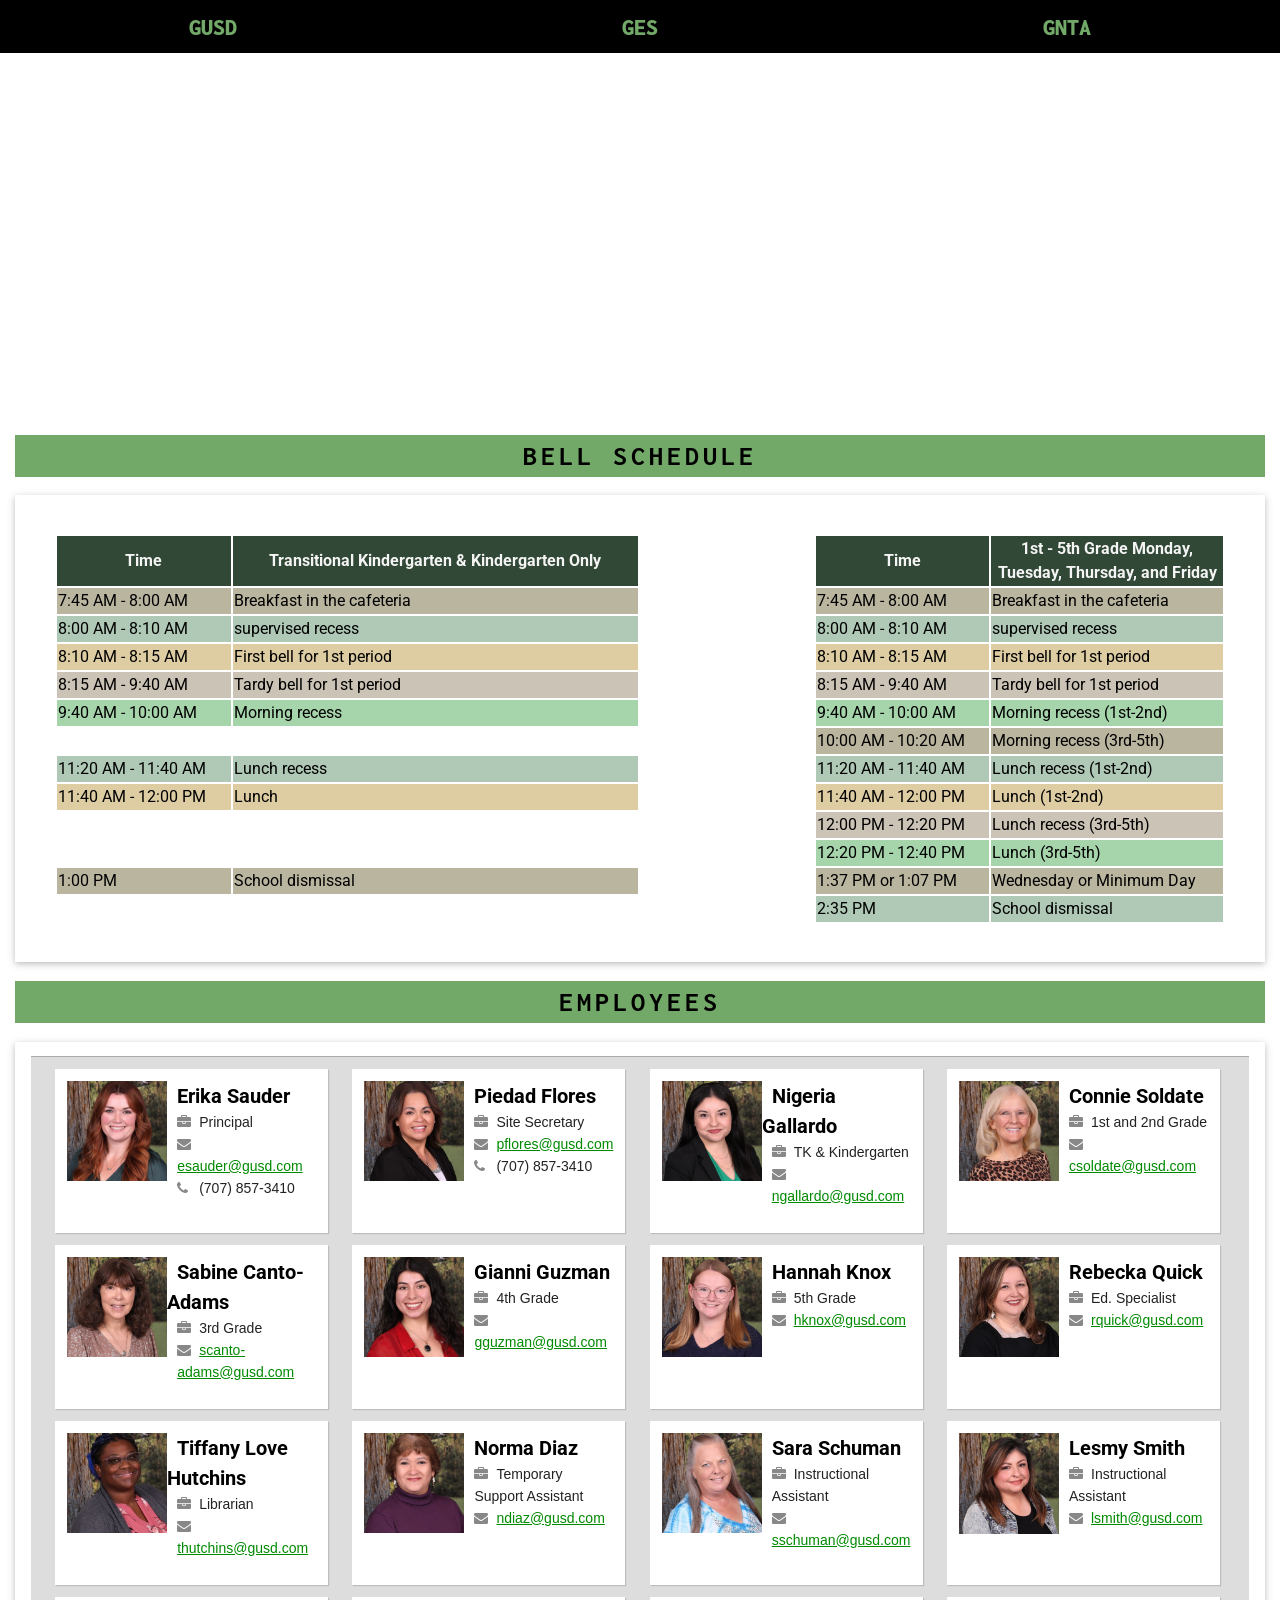
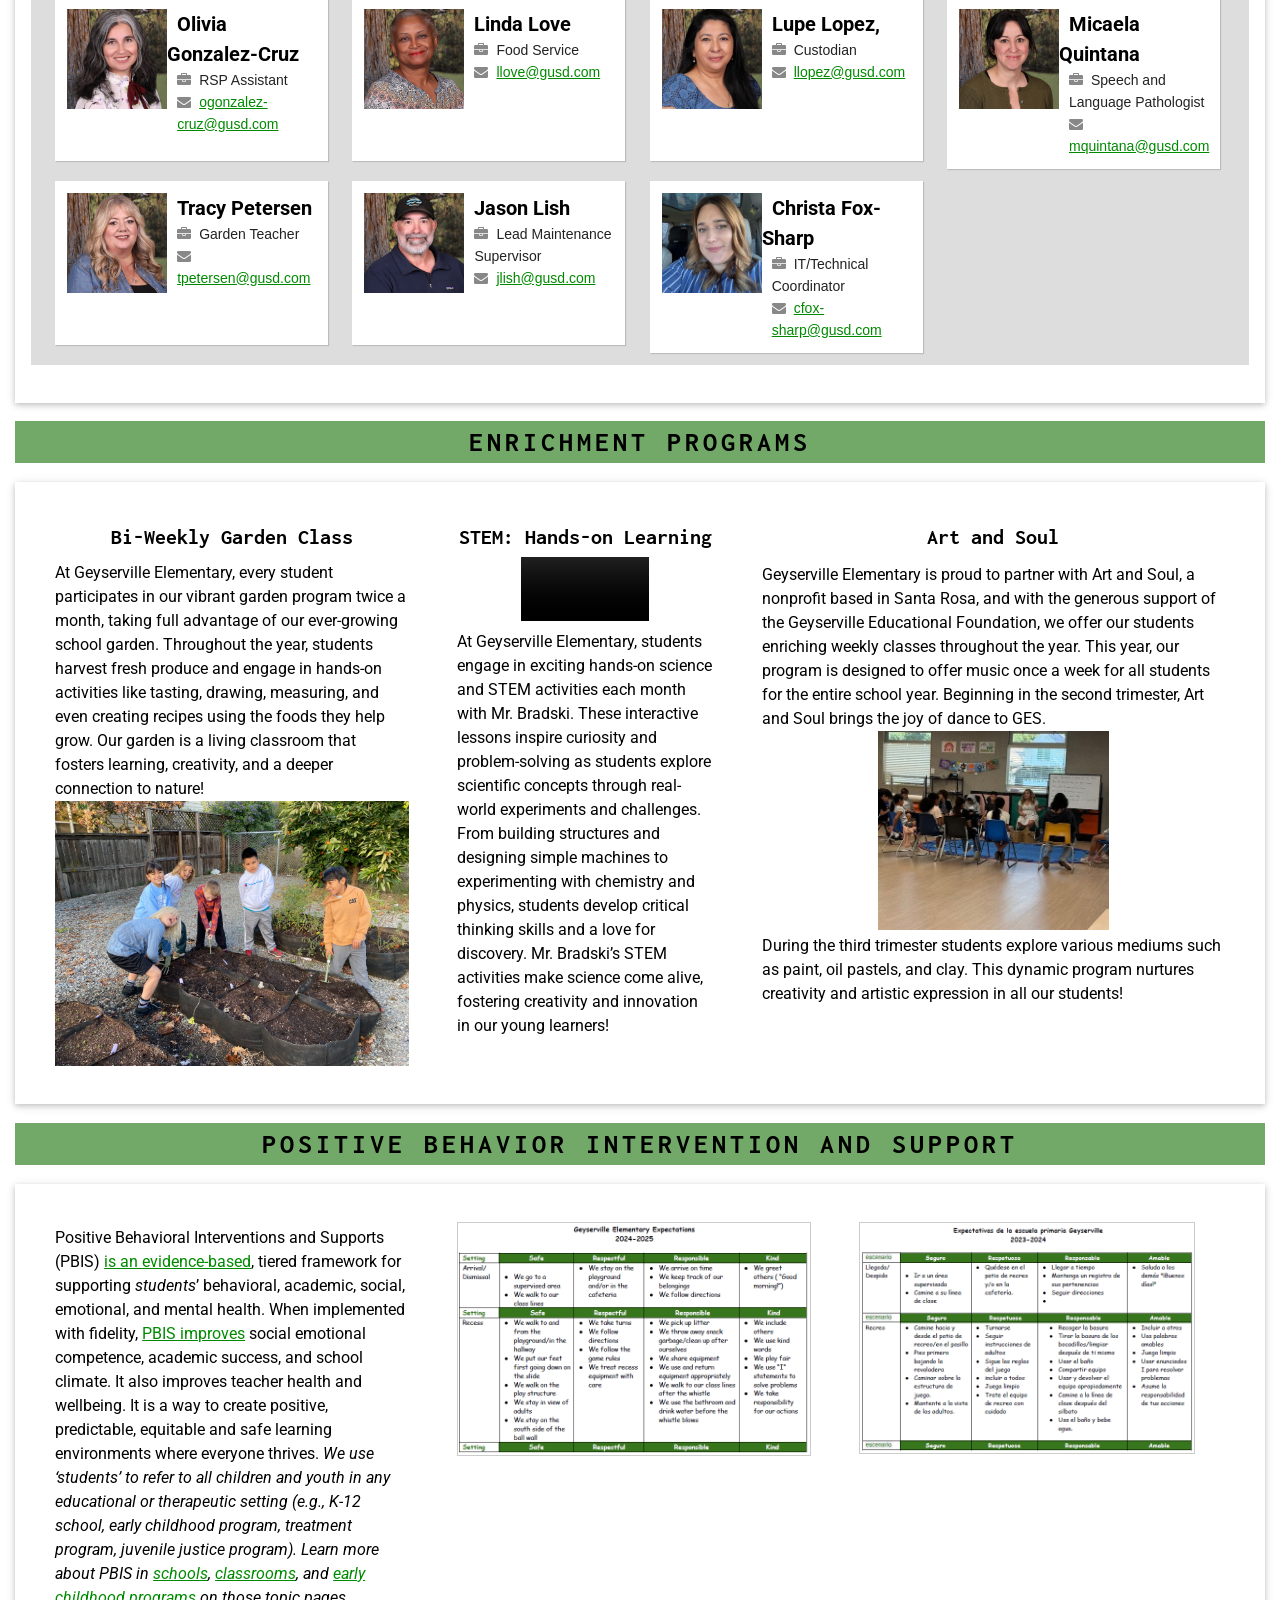
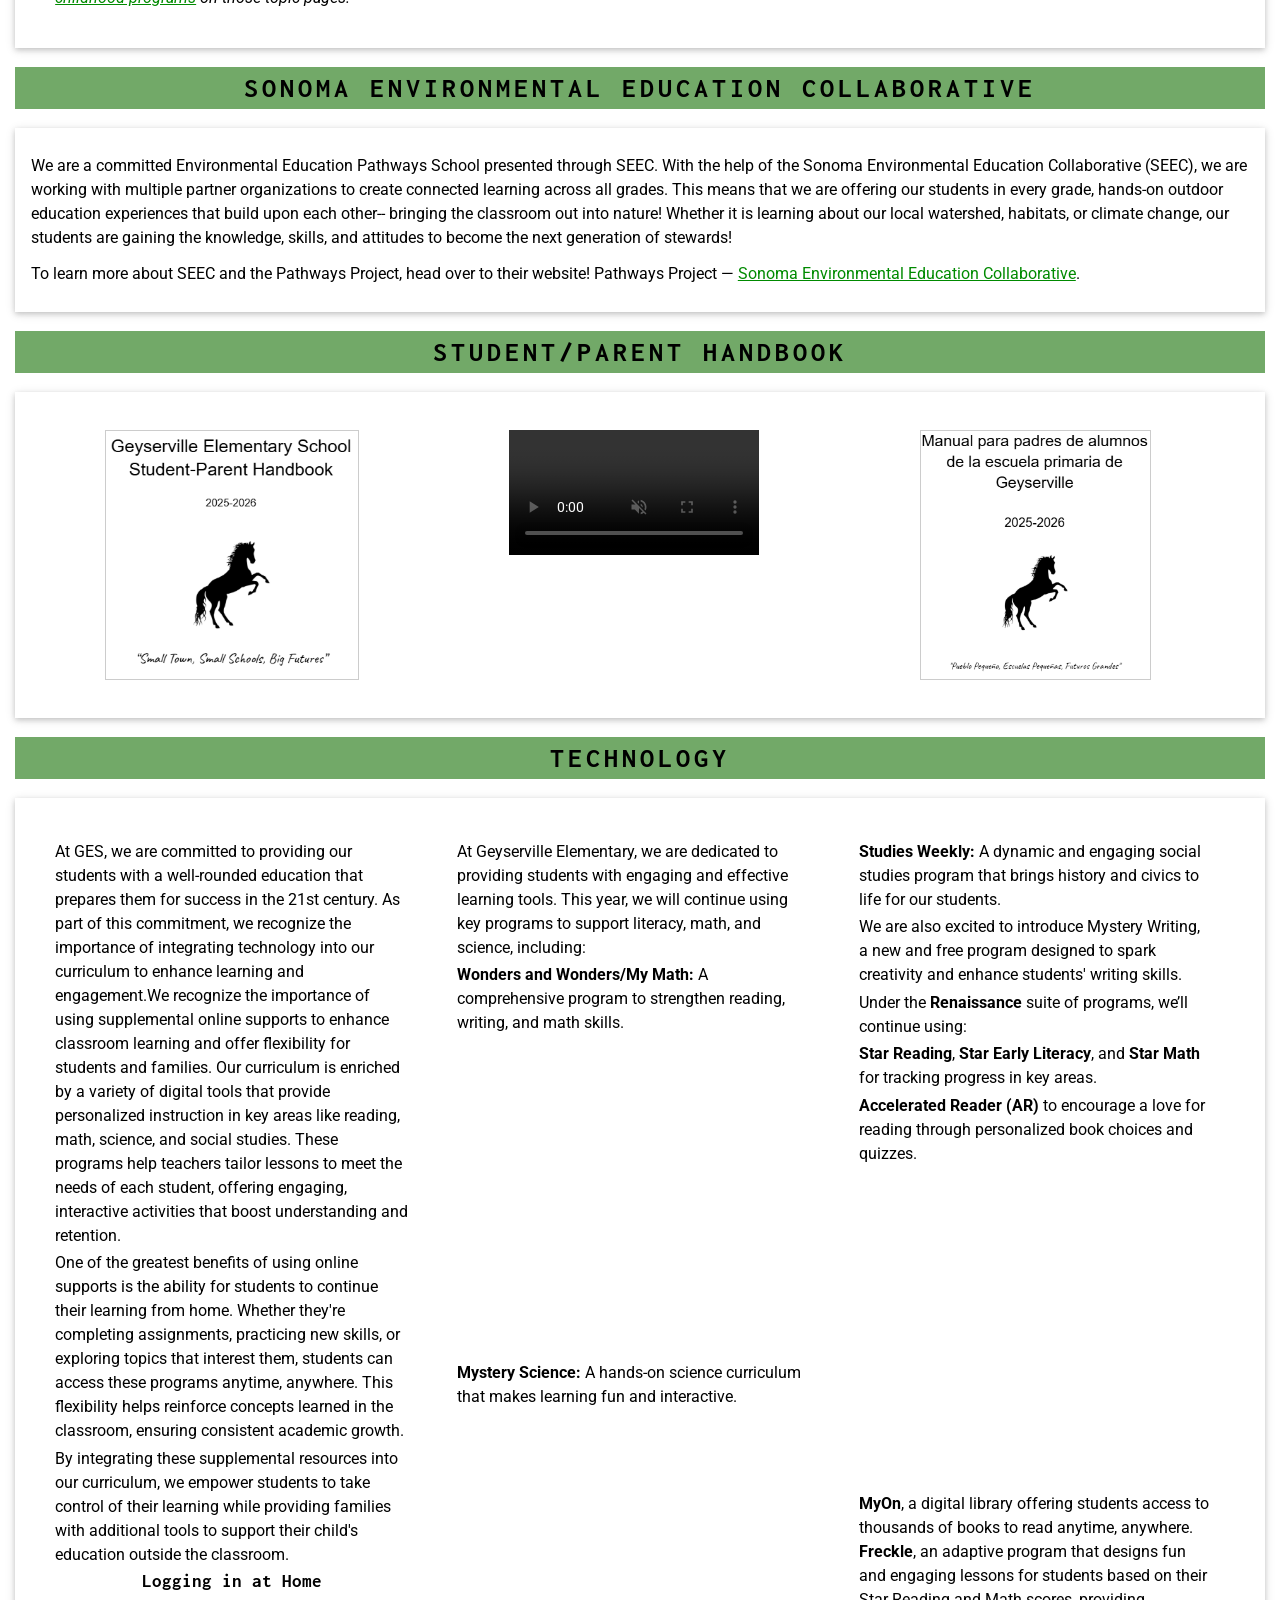
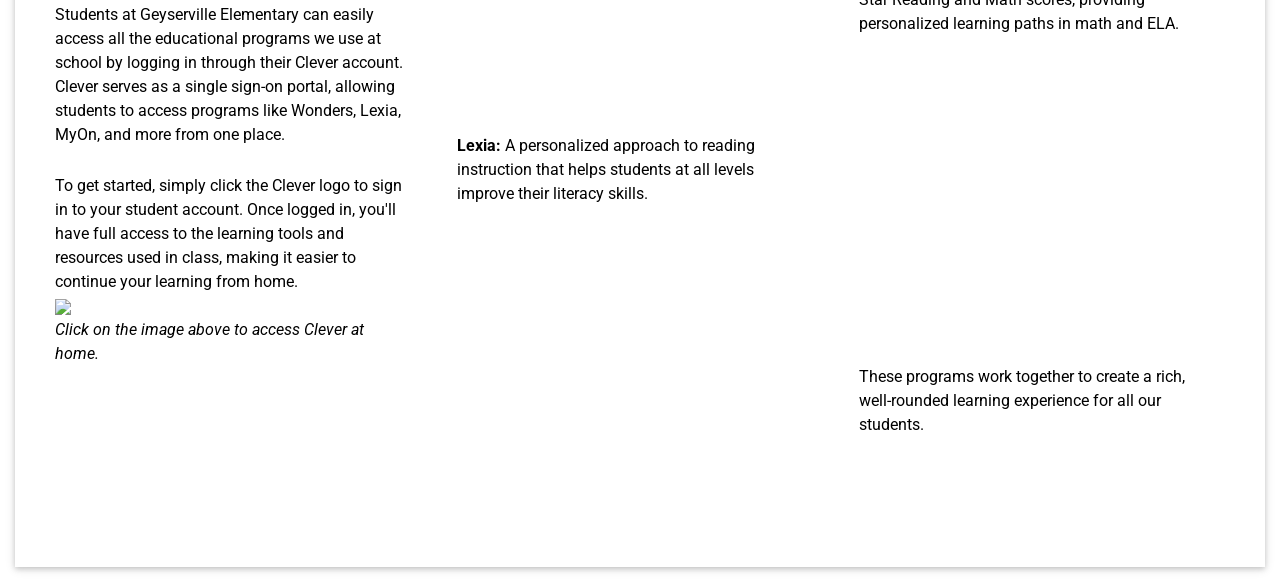
==== commit 184748cd: "adding a tag to GNTA." ====
--- a/ges.html
+++ b/ges.html
@@ -6,7 +6,7 @@
     <link rel="icon" type="image/x-icon" href="./images/favicon.ico">
     <meta charset="UTF-8">
     <meta name="viewport" content="width=device-width, initial-scale=1">
-    <link rel="stylesheet" href="/css/gusd.css">
+    <link rel="stylesheet" href="./css/gusd.css">
     <script type="text/javascript" src="jquery-3.3.1.js"></script>
     <script src="/javascript/gusd.js"></script>
     <link rel="preconnect" href="https://fonts.googleapis.com">
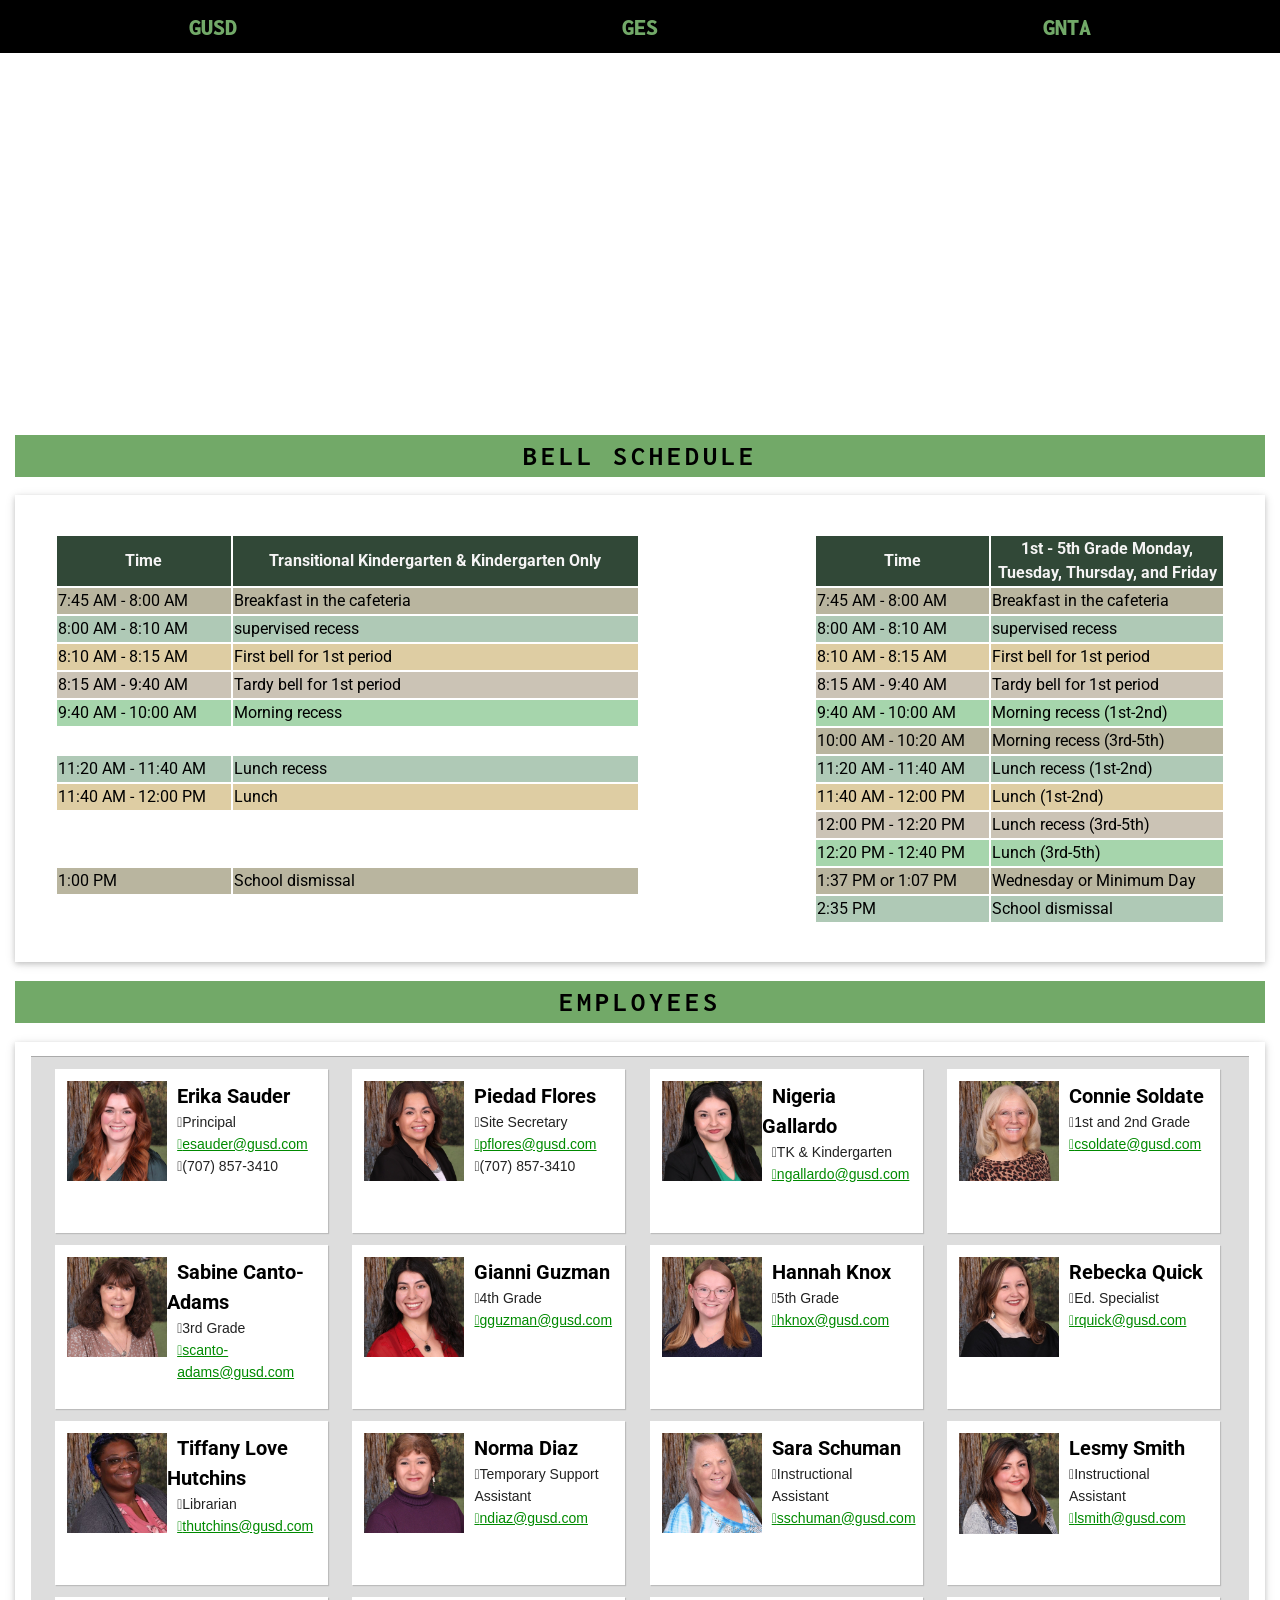
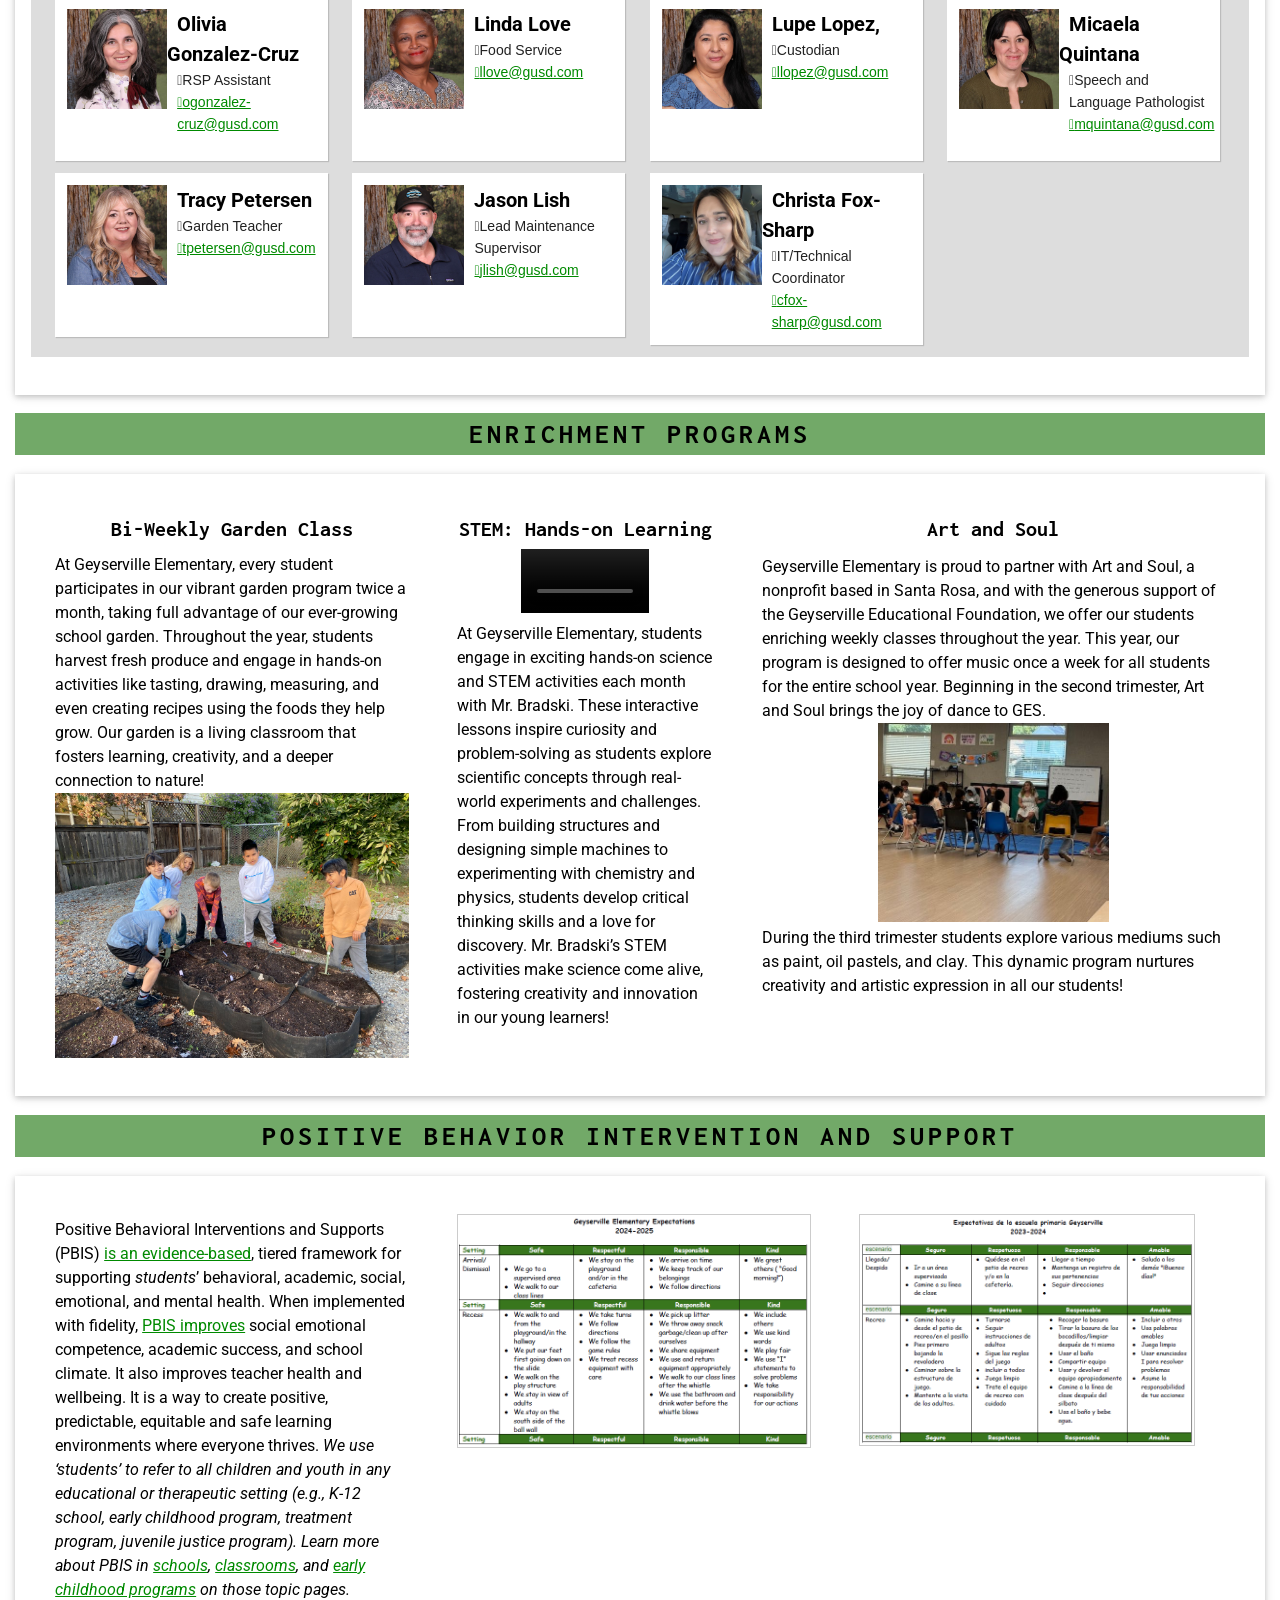
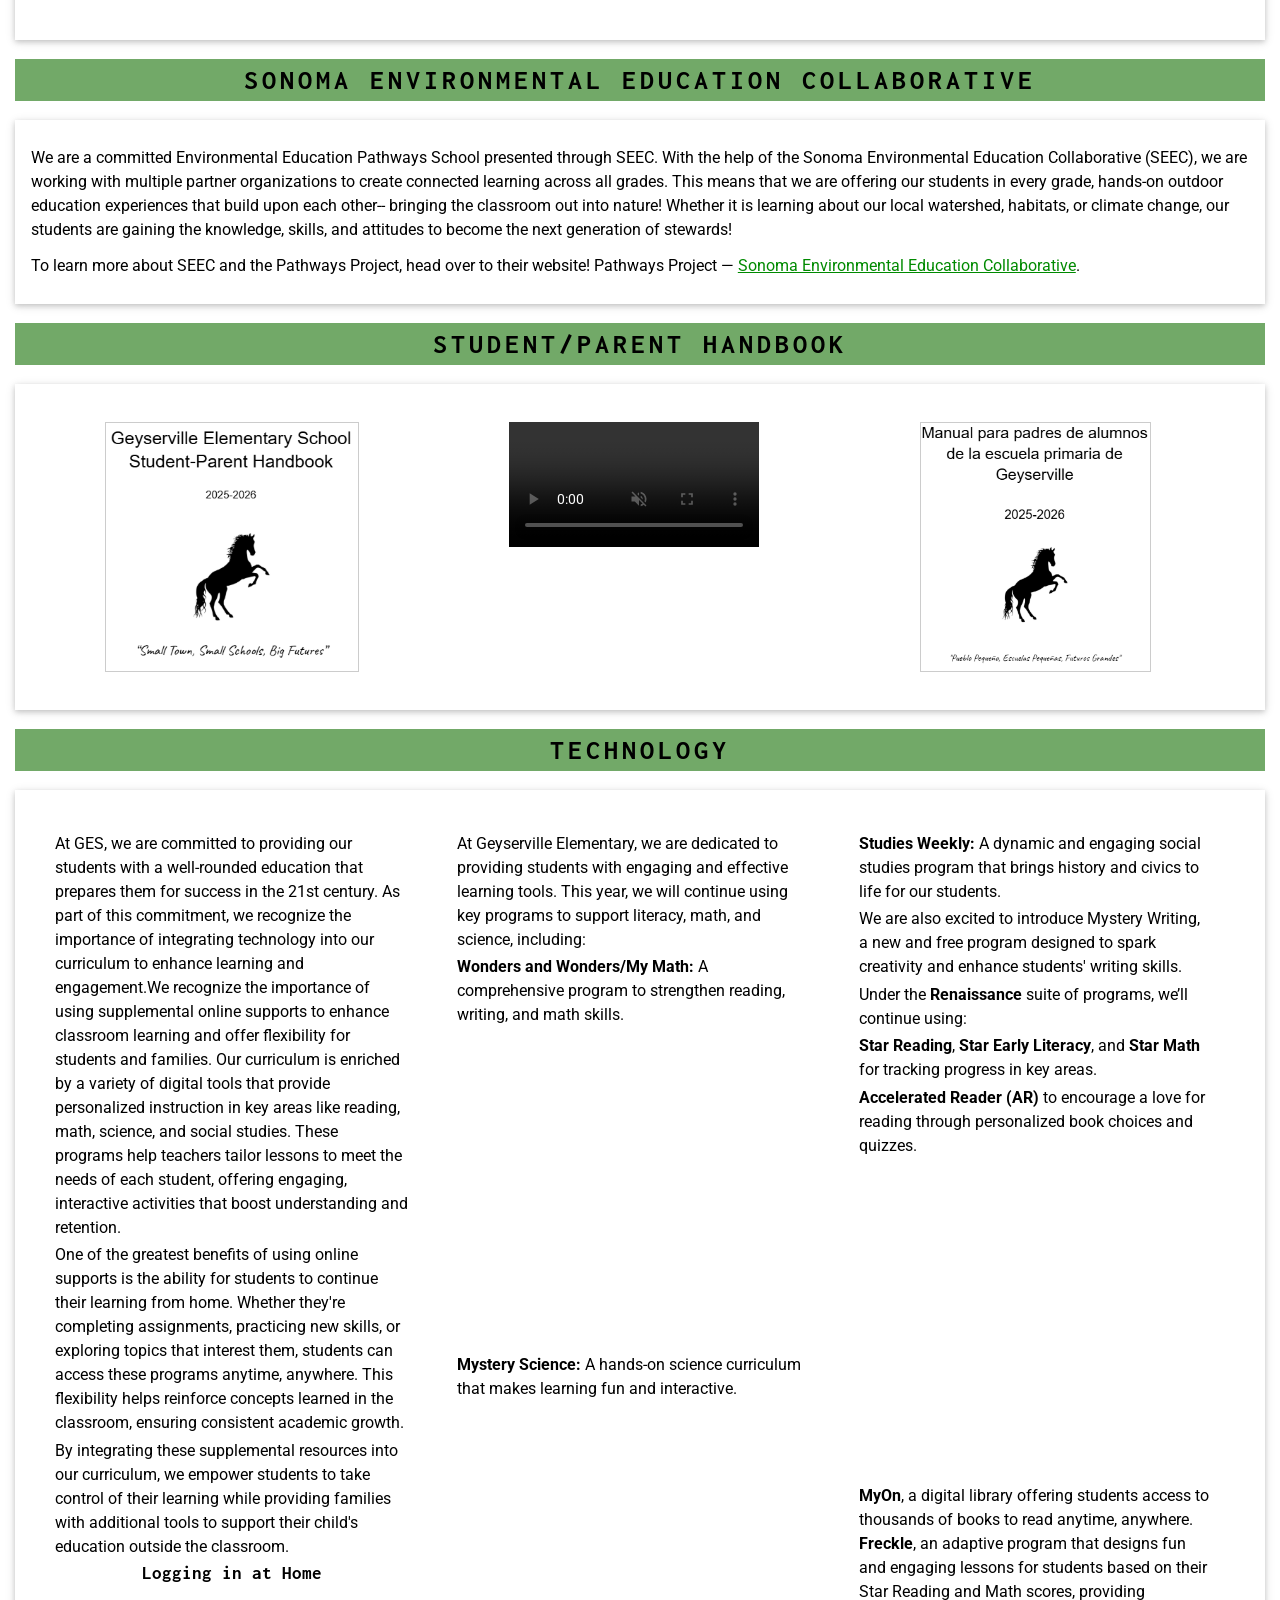
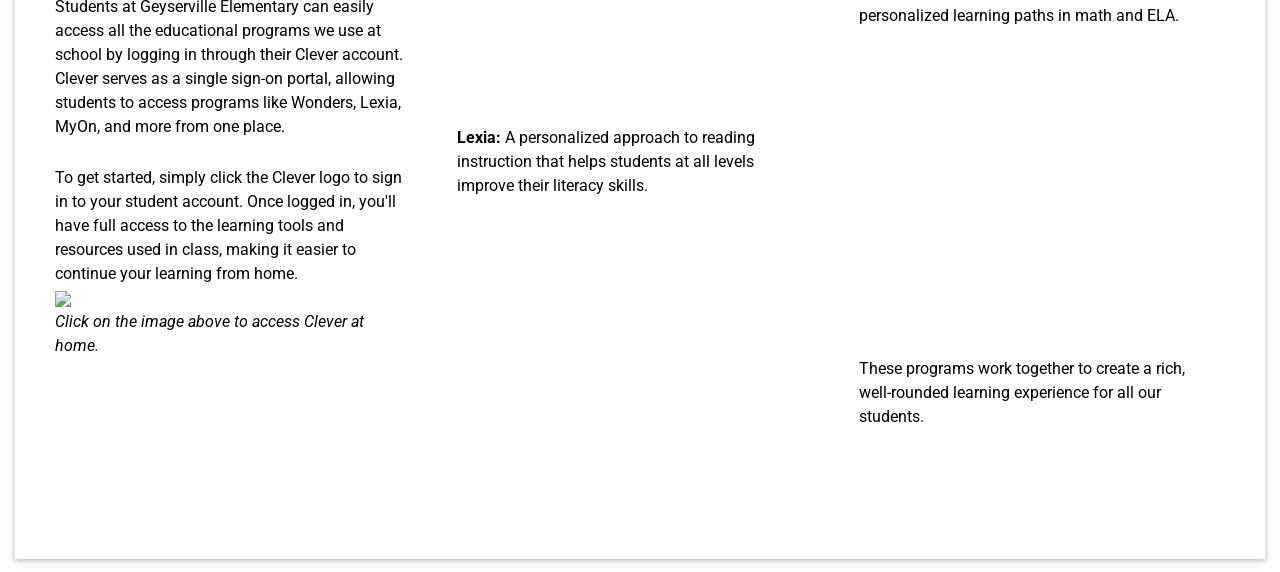
==== commit 44afbd76: "updated the name of the css files in ges and gnta." ====
--- a/ges.html
+++ b/ges.html
@@ -6,9 +6,8 @@
     <link rel="icon" type="image/x-icon" href="./images/favicon.ico">
     <meta charset="UTF-8">
     <meta name="viewport" content="width=device-width, initial-scale=1">
-    <link rel="stylesheet" href="./css/gusd.css">
+    <link rel="stylesheet" href="./style.css">
     <script type="text/javascript" src="jquery-3.3.1.js"></script>
-    <script src="/javascript/gusd.js"></script>
     <link rel="preconnect" href="https://fonts.googleapis.com">
     <link rel="preconnect" href="https://fonts.gstatic.com" crossorigin>
     <link href="https://fonts.googleapis.com/css2?family=Inconsolata:wght@200..900&display=swap" rel="stylesheet">
--- a/style.css
+++ b/style.css
@@ -0,0 +1,2952 @@
+* {
+  box-sizing: border-box;
+}
+
+.directory-image {
+  float: left;
+  position: relative;
+  z-index: 1;
+  vertical-align: middle;
+  height: 140px;
+}
+
+.toolbar {
+  background: #72a968;
+  font-size: 14px;
+  line-height: 36px;
+  margin: 20px auto 0;
+  max-width: 700px;
+  min-height: 36px;
+  padding: 0 12px;
+  position: relative;
+  user-select: none;
+
+  &:before,
+  &:after {
+    border: 6px solid transparent;
+    bottom: -12px;
+    content: "";
+    position: absolute;
+  }
+
+  &:before {
+    border-top-color: darken(#72a968, 15%);
+    border-right-color: darken(#72a968, 15%);
+    left: 0;
+  }
+
+  &:after {
+    border-top-color: darken(#72a968, 15%);
+    border-left-color: darken(#72a968, 15%);
+    right: 0;
+  }
+
+  ul {
+    /* list-style: none; */
+    margin: 0;
+    padding: 0;
+  }
+
+  a {
+    color: #fff;
+    text-decoration: none;
+  }
+
+  ul {
+    >li {
+      float: left;
+
+      >a {
+        display: block;
+        padding: 0 8px;
+      }
+
+      .menu {
+        background: darken(#72a968, 5%);
+        display: none;
+        position: absolute;
+
+        &.browse {
+          left: 12px;
+          right: 12px;
+          padding: 0 4px;
+
+          a {
+            float: left;
+            padding: 0 6px;
+
+            &:hover {
+              background-color: darken(#72a968, 10%);
+            }
+          }
+        }
+
+        &.filter {
+          label {
+            color: #fff;
+            cursor: pointer;
+            display: block;
+            padding: 0 16px 0 28px;
+
+            &:hover {
+              background: darken(#72a968, 10%);
+            }
+          }
+
+          input[type="checkbox"] {
+            display: none;
+          }
+
+          input:checked+label:before {
+            color: lighten(#72a968, 45%);
+            content: "\f00c";
+            font: 12px/34px "FontAwesome";
+            left: 8px;
+            position: absolute;
+          }
+        }
+      }
+
+      &:hover {
+        >a {
+          background: darken(#72a968, 5%);
+        }
+
+        .menu {
+          display: block;
+        }
+      }
+    }
+  }
+
+  .search {
+    float: right;
+
+    label {
+      color: #fff;
+    }
+  }
+
+  input[type=search] {
+    background: lighten(#72a968, 50%);
+    border: 2px solid darken(#72a968, 3%);
+    height: 16px;
+    margin: 5px 0;
+    padding: 3px;
+    position: relative;
+    transition: 200ms;
+
+    &:focus {
+      background-image: #fff;
+      border-color: darken(#72a968, 10%);
+      outline: 0;
+    }
+  }
+}
+
+.directory {
+  background: #ddd;
+  border-top: 1px solid #aaa;
+  margin: 0 auto 24px;
+  max-width: 1600px;
+}
+
+.directory ul {
+  list-style: none;
+  margin: 0;
+  overflow: hidden;
+  padding: 0 0 12px;
+}
+
+.directory li {
+  background: #fff;
+  box-shadow: 1px 1px 1px rgba(0, 0, 0, 0.15);
+  box-sizing: border-box;
+  float: left;
+  margin: 12px 0 0 2%;
+  min-height: 130px;
+  padding: 12px 12px 12px 12px;
+  position: relative;
+  width: 22.4%;
+
+}
+
+.stock-photo {
+  content: "\f007";
+  font: 94px FontAwesome;
+}
+
+.directory .name {
+  font-weight: bold;
+  font-size: 20px;
+  padding-left: 10px;
+}
+
+.directory .degree {
+  color: #999;
+  font-size: 18px;
+}
+
+.directory .icon-briefcase:before {
+  content: "\f0b1";
+}
+
+.directory .icon-envelope-alt:before {
+  content: "\f0e0";
+}
+
+.directory .icon-phone:before {
+  content: "\f095";
+}
+
+.directory .icon-briefcase,
+.directory .icon-envelope-alt,
+.directory .icon-phone {
+  color: #222;
+  display: block;
+  font: 14px sans-serif;
+  line-height: 22px;
+  text-align: left;
+  padding-left: 110px;
+
+}
+
+.directory &:before {
+  color: #888;
+  display: inline-block;
+  font-family: FontAwesome;
+  width: 22px;
+}
+
+
+.slideshow {
+  list-style: none !important;
+}
+
+.slideshow li span {
+  width: 100%;
+  height: 350px;
+  position: absolute;
+  top: 100px;
+  left: 0px;
+  color: transparent;
+  background-size: cover;
+  background-position: 50% 50%;
+  background-repeat: none;
+  opacity: 0;
+  -webkit-backface-visibility: hidden;
+  backface-visibility: hidden;
+  -webkit-animation: imageAnimation 24s linear infinite 0s;
+  -moz-animation: imageAnimation 24s linear infinite 0s;
+  animation: imageAnimation 24s linear infinite 0s;
+}
+
+.slideshow li h3 {
+  /* position: absolute; */
+  text-align: center;
+  bottom: 150px;
+  left: 0;
+  right: 0;
+  opacity: 0;
+  font-size: 4.0625em;
+  /* font-family: "Josefin Sans", sans-serif; */
+  text-transform: uppercase;
+  color: #fff;
+  -webkit-animation: titleAnimation 24s linear 1 0s;
+  -moz-animation: titleAnimation 24s linear 1 0s;
+  animation: titleAnimation 24s linear 1 0s;
+}
+
+@media only screen and (min-width: 768px) {
+  .slideshow li h3 {
+    bottom: 30px;
+    font-size: 8.125em;
+  }
+}
+
+@media only screen and (min-width: 1024px) {
+  .slideshow li h3 {
+    font-size: 10.9375em;
+  }
+}
+
+@-webkit-keyframes imageAnimation {
+  0% {
+    opacity: 0;
+    -webkit-animation-timing-function: ease-in;
+  }
+
+  12.5% {
+    opacity: 1;
+    -webkit-animation-timing-function: ease-out;
+  }
+
+  25% {
+    opacity: 1;
+  }
+
+  37.5% {
+    opacity: 0;
+  }
+
+  100% {
+    opacity: 0;
+  }
+}
+
+@-moz-keyframes imageAnimation {
+  0% {
+    opacity: 0;
+    -moz-animation-timing-function: ease-in;
+  }
+
+  12.5% {
+    opacity: 1;
+    -moz-animation-timing-function: ease-out;
+  }
+
+  25% {
+    opacity: 1;
+  }
+
+  37.5% {
+    opacity: 0;
+  }
+
+  100% {
+    opacity: 0;
+  }
+}
+
+@keyframes imageAnimation {
+  0% {
+    opacity: 0;
+    -webkit-animation-timing-function: ease-in;
+    -moz-animation-timing-function: ease-in;
+    animation-timing-function: ease-in;
+  }
+
+  12.5% {
+    opacity: 1;
+    -webkit-animation-timing-function: ease-out;
+    -moz-animation-timing-function: ease-out;
+    animation-timing-function: ease-out;
+  }
+
+  25% {
+    opacity: 1;
+  }
+
+  37.5% {
+    opacity: 0;
+  }
+
+  100% {
+    opacity: 0;
+  }
+}
+
+@-webkit-keyframes titleAnimation {
+  0% {
+    opacity: 0;
+  }
+
+  12.5% {
+    opacity: 1;
+  }
+
+  25% {
+    opacity: 1;
+  }
+
+  37.5% {
+    opacity: 0;
+  }
+
+  100% {
+    opacity: 0;
+  }
+}
+
+@-moz-keyframes titleAnimation {
+  0% {
+    opacity: 0;
+  }
+
+  12.5% {
+    opacity: 1;
+  }
+
+  25% {
+    opacity: 1;
+  }
+
+  37.5% {
+    opacity: 0;
+  }
+
+  100% {
+    opacity: 0;
+  }
+}
+
+@keyframes titleAnimation {
+  0% {
+    opacity: 0;
+  }
+
+  12.5% {
+    opacity: 1;
+  }
+
+  25% {
+    opacity: 1;
+  }
+
+  37.5% {
+    opacity: 0;
+  }
+
+  100% {
+    opacity: 0;
+  }
+}
+
+.no-cssanimations .slideshow li span {
+  opacity: 1;
+}
+
+/* .person {
+  display: grid;
+  grid-template-columns: repeat(5, 1fr);
+  gap: 1%;
+} */
+
+.calendar {
+  display: grid;
+  grid-template-columns: repeat(1fr, 3fr);
+  gap: 1%;
+}
+
+@media screen and (min-width: 700px) {
+  .schedule {
+    display: grid;
+    grid-gap: 1em;
+    grid-template-rows:
+      [tracks] auto
+      /* Foreshadowing! */
+      [time-0800] 1fr [time-0830] 1fr [time-0900] 1fr [time-0930] 1fr [time-1000] 1fr [time-1030] 1fr [time-1100] 1fr [time-1130] 1fr [time-1200] 1fr;
+    grid-template-columns:
+      [times] 4em [track-1-start] 1fr [track-1-end track-2-start] 1fr [track-2-end track-3-start] 1fr [track-3-end track-4-start] 1fr [track-4-end];
+  }
+
+  .schedule-table th {
+    background-color: #314837;
+    color: #f5f4f4;
+  }
+
+  .time-slot {
+    grid-column: times;
+  }
+}
+
+.track-slot {
+  display: none;
+  /* only visible with Grid layout */
+}
+
+@supports(display:grid) {
+  @media screen and (min-width:700px) {
+    .track-slot {
+      grid-row: tracks;
+      display: block;
+      position: sticky;
+      top: 100px;
+      background-color: rgba(255, 255, 255, .9);
+    }
+  }
+}
+
+header {
+  background-position: center;
+  background-size: cover;
+  min-height: 60%;
+  image-rendering: -webkit-optimize-contrast;
+  image-rendering: crisp-edges;
+  /* Modern browsers */
+  height: 350px;
+}
+
+#gusd_header {
+  background-image: url("./images/Coppola5.webp");
+}
+
+.menu {
+  display: none;
+}
+
+/* Create two equal columns that floats next to each other */
+.column {
+  float: left;
+  width: 50%;
+  padding: 10px;
+  height: 200px;
+  /* Should be removed. Only for demonstration */
+}
+
+.column_xsm_last {
+  margin-left: auto;
+  margin-right: auto;
+  text-align: center;
+  width: 19%;
+  padding: 1%;
+}
+
+.column_xxsm {
+  float: left;
+  width: 12%;
+  padding: 2%;
+}
+
+.column_xsm {
+  float: left;
+  text-align: center;
+  width: 19%;
+  /* padding: 1%; */
+}
+
+.column_xsma {
+  float: left;
+  width: 24%;
+  padding: 2%;
+}
+
+.column_sm {
+  float: left;
+  width: 25%;
+  padding: 2%;
+}
+
+.column_med {
+  float: left;
+  width: 33%;
+  padding: 2%;
+}
+
+.column_med-lrg {
+  float: left;
+  width: 42%;
+  padding: 2%;
+}
+
+.column_lrg {
+  float: left;
+  width: 75%;
+  padding: 2%;
+}
+
+.column_xlrg {
+  max-width: 100%;
+  padding: 2%;
+  font-family: "Roboto";
+}
+
+ul {
+  /* list-style: none; */
+  /* Remove list bullets */
+  padding: 0;
+  margin: 0;
+}
+
+li {
+  padding-left: 16px;
+}
+
+.bulletted li::before {
+  content: "•";
+  /* Insert content that looks like bullets */
+  padding-right: 8px;
+}
+
+/* Clear floats after the columns */
+.row:after {
+  content: "";
+  display: table;
+  clear: both;
+}
+
+.footer {
+  font-size: .8em;
+  padding: 10px 2%;
+  text-align: left;
+  background-color: #fff;
+  text-decoration: dotted;
+  color: #555;
+  position: absolute;
+  bottom: 0;
+}
+
+a {
+  color: #008a00 !important;
+}
+
+p {
+  color: #000;
+  margin: 0;
+  padding-top: 1%;
+  line-height: 1.5;
+}
+
+.count_font {
+  font-size: clamp(2rem, 5vw, 4rem);
+  font-weight: bolder;
+  font-family: Inconsolata;
+  text-align: center;
+  padding: 1%;
+  margin: 1%;
+  color: #193421;
+}
+
+.desc_font {
+  font-size: clamp(1rem, 5vw, 1.3rem);
+  font-weight: bolder;
+  font-family: Inconsolata;
+  text-align: center;
+  color: #193421;
+  padding: 1%;
+  margin: 1%;
+}
+
+.mission_font {
+  font-size: clamp(1.25rem, 5vw, 1.75rem);
+  font-weight: bold;
+  font-family: Inconsolata;
+
+}
+
+.counter11::after {
+  content: counter(c);
+  animation: counter 1s linear infinite alternate;
+  counter-reset: none;
+  animation-iteration-count: 1;
+  /* Plays once */
+  animation-fill-mode: forwards;
+  /* Stops at 100% */
+}
+
+/* .counter89::after {
+  content: count(count);
+  animation: count 1s linear infinite alternate;
+  counter-reset: none;
+  animation-iteration-count: 1;
+  animation-fill-mode: forwards;
+}
+ */
+@keyframes counter {
+  0% {
+    counter-increment: c 0;
+  }
+
+  10% {
+    counter-increment: c 1;
+  }
+
+  20% {
+    counter-increment: c 2;
+  }
+
+  30% {
+    counter-increment: c 3;
+  }
+
+  40% {
+    counter-increment: c 4;
+  }
+
+  50% {
+    counter-increment: c 5;
+  }
+
+  60% {
+    counter-increment: c 6;
+  }
+
+  70% {
+    counter-increment: c 7;
+  }
+
+  80% {
+    counter-increment: c 8;
+  }
+
+  90% {
+    counter-increment: c 9;
+  }
+
+  95% {
+    counter-increment: c 10;
+  }
+
+  100% {
+    counter-increment: c 11;
+  }
+}
+
+/* @keyframes counter {
+  0% {
+    counter-increment: count 0;
+  }
+  10% {
+    counter-increment: count 5;
+  }
+  20% {
+    counter-increment: count 10;
+  }
+  25% {
+    counter-increment: count 15;
+  }
+  30% {
+    counter-increment: count 20;
+  }
+  35% {
+    counter-increment: count 25;
+  }
+  40% {
+    counter-increment: count 30;
+  }
+  45% {
+    counter-increment: count 35;
+  }
+  50% {
+    counter-increment: count 40;
+  }
+  55% {
+    counter-increment: count 45;
+  }
+  60% {
+    counter-increment: count 50;
+  }
+  65% {
+    counter-increment: count 55;
+  }
+  70% {
+    counter-increment: count 60;
+  }
+  75% {
+    counter-increment: count 65;
+  }
+  80% {
+    counter-increment: count 70;
+  }
+  85% {
+    counter-increment: count 75;
+  }
+  90% {
+    counter-increment: count 80;
+  }
+  95% {
+    counter-increment: count 85;
+  }
+  100% {
+    counter-increment: count 89;
+  }
+}
+ */
+
+html {
+  -ms-text-size-adjust: 100%;
+  -webkit-text-size-adjust: 100%
+}
+
+body {
+  margin: 0
+}
+
+article,
+aside,
+details,
+figcaption,
+figure,
+header,
+main,
+menu,
+nav,
+section {
+  display: block
+}
+
+summary {
+  display: list-item
+}
+
+audio,
+canvas,
+progress,
+video {
+  display: inline-block
+}
+
+progress {
+  vertical-align: baseline
+}
+
+audio:not([controls]) {
+  display: none;
+  height: 0
+}
+
+[hidden],
+template {
+  display: none
+}
+
+a {
+  background-color: transparent
+}
+
+a:active,
+a:hover {
+  outline-width: 0
+}
+
+abbr[title] {
+  border-bottom: none;
+  text-decoration: underline;
+  text-decoration: underline dotted
+}
+
+b,
+strong {
+  font-weight: bolder
+}
+
+dfn {
+  font-style: italic
+}
+
+mark {
+  background: #ff0;
+  color: #000
+}
+
+small {
+  font-size: 80%
+}
+
+sub,
+sup {
+  font-size: 75%;
+  line-height: 0;
+  position: relative;
+  vertical-align: baseline
+}
+
+sub {
+  bottom: -0.25em
+}
+
+sup {
+  top: -0.5em
+}
+
+figure {
+  margin: 1em 40px
+}
+
+img {
+  border-style: none
+}
+
+code,
+kbd,
+pre,
+samp {
+  font-family: monospace, monospace;
+  font-size: 1em
+}
+
+button,
+input,
+select,
+textarea,
+optgroup {
+  font: inherit;
+  margin: 0
+}
+
+optgroup {
+  font-weight: bold
+}
+
+button,
+select {
+  text-transform: none
+}
+
+button,
+[type=button],
+[type=reset],
+[type=submit] {
+  -webkit-appearance: button;
+  appearance: button;
+}
+
+button::-moz-focus-inner,
+[type=button]::-moz-focus-inner,
+[type=reset]::-moz-focus-inner,
+[type=submit]::-moz-focus-inner {
+  border-style: none;
+  padding: 0
+}
+
+button:-moz-focusring,
+[type=button]:-moz-focusring,
+[type=reset]:-moz-focusring,
+[type=submit]:-moz-focusring {
+  outline: 1px dotted ButtonText
+}
+
+fieldset {
+  border: 1px solid #c0c0c0;
+  margin: 0 2px;
+  padding: .35em .625em .75em
+}
+
+legend {
+  color: inherit;
+  display: table;
+  max-width: 100%;
+  padding: 0;
+  white-space: normal
+}
+
+[type=checkbox],
+[type=radio] {
+  padding: 0
+}
+
+[type=number]::-webkit-inner-spin-button,
+[type=number]::-webkit-outer-spin-button {
+  height: auto
+}
+
+[type=search] {
+  -webkit-appearance: textfield;
+  appearance: textfeild;
+  outline-offset: -2px
+}
+
+[type=search]::-webkit-search-decoration {
+  -webkit-appearance: none
+}
+
+::-webkit-file-upload-button {
+  -webkit-appearance: button;
+  font: inherit
+}
+
+/* End extract */
+html,
+body {
+  font-family: "Roboto";
+  font-size: clamp(.75rem, 5vw, 1rem);
+  line-height: 1.5
+}
+
+h1 {
+  font-size: clamp(1.5rem, 5vw, 1.75rem);
+}
+
+h2 {
+  text-align: center;
+  font-size: clamp(1.2rem, 5vw, 1.4rem);
+  margin: 0;
+  padding-bottom: 1%;
+}
+
+h3 {
+  text-align: center;
+  font-size: clamp(1rem, 5vw, 1.2rem);
+  margin: 0;
+  padding-bottom: 1%;
+}
+
+h4 {
+  font-size: 20px
+}
+
+h5 {
+  font-size: 18px
+}
+
+h6 {
+  font-size: 16px
+}
+
+h1,
+h2,
+h3,
+h4,
+h5,
+h6 {
+  font-family: "Inconsolata";
+  font-style: bold;
+}
+
+.gusd-wide {
+  letter-spacing: 4px
+}
+
+a.anchor::before {
+  /* display: block;*/
+  position: absolute;
+  top: -500px;
+  overflow: auto;
+}
+
+hr {
+  border: 5%;
+  border-top: 1px solid #eee;
+  margin: 20px 0;
+  color: #008a00 !important;
+}
+
+.font-awesome-div {
+  display: flex !important;
+  flex-direction: row !important;
+  justify-content: space-between !important;
+  font-size: 15%;
+}
+
+.fa {
+  padding: 1%;
+  /* text-align: center; */
+  color: #f9f9f9 !important;
+  font-weight: bolder;
+  font-size: 3em !important;
+}
+
+.navbar {
+  font-size: clamp(1rem, 5vw, 2rem);
+  font-family: Inconsolata;
+  z-index: 9;
+}
+
+.navbar a {
+  text-align: center;
+  text-decoration: dotted;
+  color: #000 !important;
+}
+
+.dropdown {
+  float: left;
+}
+
+.dropdown .dropbtn {
+  font-size: 75%;
+  border: none;
+  outline: none;
+  padding: 2% 3%;
+  background-color: inherit;
+  font-family: inherit;
+  margin: 0;
+}
+
+.navbar a:hover,
+.dropdown:hover .dropbtn {
+  background-color: #72A968 !important;
+  color: #000;
+  z-index: 9;
+}
+
+.dropdown-content {
+  display: none;
+  position: absolute;
+  background-color: #f9f9f9;
+  width: inherit;
+  box-shadow: 0px 1% 2% 0px rgba(0, 0, 0, 0.2);
+  color: #000;
+  z-index: 9;
+}
+
+.dropdown-content a {
+  /* float: none; */
+  padding: 1% 2%;
+  text-decoration: none;
+  display: block;
+  text-align: left;
+}
+
+.dropdown-content a:hover {
+  background-color: #ddd;
+}
+
+.dropdown:hover .dropdown-content {
+  display: block;
+}
+
+#google_translate_element {
+  height: auto
+}
+
+;
+
+.gusd-image {
+  max-width: 100%;
+  height: auto
+}
+
+img {
+  vertical-align: middle
+}
+
+.gusd-table,
+.gusd-table-all {
+  border-collapse: collapse;
+  border-spacing: 0;
+  width: 100%;
+  display: table
+}
+
+.gusd-table-all {
+  border: 1px solid #ccc
+}
+
+.gusd-bordered tr,
+.gusd-table-all tr {
+  border-bottom: 1px solid #ddd
+}
+
+.gusd-striped tbody tr:nth-child(even) {
+  background-color: #f1f1f1
+}
+
+.gusd-table-all tr:nth-child(odd) {
+  background-color: #fff
+}
+
+.gusd-table-all tr:nth-child(even) {
+  background-color: #f1f1f1
+}
+
+.gusd-hoverable tbody tr:hover,
+.gusd-ul.gusd-hoverable li:hover {
+  background-color: #ccc
+}
+
+.gusd-centered tr th,
+.gusd-centered tr td {
+  text-align: center
+}
+
+.gusd-table td,
+.gusd-table th,
+.gusd-table-all td,
+.gusd-table-all th {
+  padding: 1%;
+  display: table-cell;
+  text-align: center;
+  vertical-align: top;
+  width: 40%;
+  align-self: center;
+  justify-content: center;
+}
+
+.null {
+  background-color: white !important;
+}
+
+.spacer {
+  background-color: white;
+}
+
+.gusd-table th:first-child,
+.gusd-table td:first-child,
+.gusd-table-all th:first-child,
+.gusd-table-all td:first-child {
+  padding-left: 16px
+}
+
+.gusd-btn,
+.gusd-button {
+  border: none;
+  display: inline-block;
+  padding: 1% 2%;
+  vertical-align: middle;
+  text-decoration: none;
+  background-color: inherit;
+  text-align: center;
+  cursor: pointer;
+  white-space: nowrap;
+  color: #72A968
+}
+
+.gusd-btn:hover {
+  box-shadow: 0 1% 2% 0 rgba(0, 0, 0, 0.2), 0 6px 20px 0 rgba(0, 0, 0, 0.19)
+}
+
+.gusd-btn,
+.gusd-button {
+  -webkit-touch-callout: none;
+  -webkit-user-select: none;
+  -khtml-user-select: none;
+  -moz-user-select: none;
+  -ms-user-select: none;
+  user-select: none
+}
+
+.gusd-disabled,
+.gusd-btn:disabled,
+.gusd-button:disabled {
+  cursor: not-allowed;
+  opacity: 0.3
+}
+
+.gusd-disabled *,
+:disabled * {
+  pointer-events: none
+}
+
+.gusd-btn.gusd-disabled:hover,
+.gusd-btn:disabled:hover {
+  box-shadow: none
+}
+
+.gusd-badge,
+.gusd-tag {
+  width: 100%;
+  background-color: #72a968;
+  color: #000;
+  display: inline-block;
+  padding-left: 8px;
+  padding-right: 8px;
+  text-align: center;
+  font-size: 1em;
+  font-style: bold;
+}
+
+.gusd-badge {
+  border-radius: 50%
+}
+
+.gusd-ul {
+  /* list-style-type: none; */
+  padding: 0;
+  margin: 0
+}
+
+.gusd-ul li {
+  padding: 1% 2%;
+  border-bottom: 1px solid #ddd
+}
+
+.gusd-ul li:last-child {
+  border-bottom: none
+}
+
+.gusd-tooltip,
+.gusd-display-container {
+  position: relative
+}
+
+.gusd-tooltip .gusd-text {
+  display: none
+}
+
+.gusd-tooltip:hover .gusd-text {
+  display: inline-block
+}
+
+.gusd-ripple:active {
+  opacity: 0.5
+}
+
+.gusd-ripple {
+  transition: opacity 0s
+}
+
+.gusd-input {
+  padding: 8px;
+  display: block;
+  border: none;
+  border-bottom: 1px solid #ccc;
+  width: 100%
+}
+
+.gusd-select {
+  padding: 9px 0;
+  width: 100%;
+  border: none;
+  border-bottom: 1px solid #ccc
+}
+
+.gusd-dropdown-click,
+.gusd-dropdown-hover {
+  position: absolute;
+  display: inline-block;
+  cursor: pointer
+}
+
+.gusd-dropdown-hover:hover .gusd-dropdown-content {
+  display: block
+}
+
+.gusd-dropdown-hover:first-child,
+.gusd-dropdown-click:hover {
+  background-color: #ccc;
+  color: #000
+}
+
+.gusd-dropdown-hover:hover>.gusd-button:first-child,
+.gusd-dropdown-click:hover>.gusd-button:first-child {
+  background-color: #ccc;
+  color: #000
+}
+
+.gusd-dropdown-content {
+  cursor: auto;
+  color: #000;
+  background-color: #fff;
+  display: none;
+  position: absolute;
+  min-width: 160px;
+  margin: 0;
+  padding: 0;
+}
+
+.gusd-check,
+.gusd-radio {
+  width: 24px;
+  height: 24px;
+  position: relative;
+  top: 6px
+}
+
+.gusd-sidebar {
+  width: 200px;
+  background-color: #fff;
+}
+
+.gusd-bar-block .gusd-dropdown-hover,
+.gusd-bar-block .gusd-dropdown-click {
+  width: 100%
+}
+
+.gusd-bar-block .gusd-dropdown-hover .gusd-dropdown-content,
+.gusd-bar-block .gusd-dropdown-click .gusd-dropdown-content {
+  min-width: 100%
+}
+
+.gusd-bar-block .gusd-dropdown-hover .gusd-button,
+.gusd-bar-block .gusd-dropdown-click .gusd-button {
+  width: 100%;
+  text-align: left;
+  padding: 1% 2%
+}
+
+.gusd-main,
+#main {
+  transition: margin-left .4s
+}
+
+.gusd-modal-content {
+  margin: auto;
+  background-color: #fff;
+  position: relative;
+  padding: 0;
+  outline: 0;
+  width: 600px
+}
+
+.gusd-bar {
+  width: 100%;
+}
+
+.gusd-center .gusd-bar {
+  display: inline-block;
+  width: auto
+}
+
+.gusd-bar .gusd-bar-item {
+  padding: 1% 2%;
+  float: left;
+  width: auto;
+  border: none;
+  display: block;
+  outline: 0
+}
+
+.gusd-bar .gusd-dropdown-hover,
+.gusd-bar .gusd-dropdown-click {
+  position: static;
+  float: left
+}
+
+.gusd-bar .gusd-button {
+  white-space: normal
+}
+
+.gusd-bar-block .gusd-bar-item {
+  width: 100%;
+  display: block;
+  padding: 1% 2%;
+  text-align: left;
+  border: none;
+  white-space: normal;
+  float: none;
+  outline: 0
+}
+
+.gusd-bar-block.gusd-center .gusd-bar-item {
+  text-align: center
+}
+
+.gusd-block {
+  display: block;
+  width: 100%
+}
+
+.gusd-responsive {
+  display: block;
+  overflow-x: auto
+}
+
+.gusd-container:after,
+.gusd-container:before,
+.gusd-panel:after,
+.gusd-panel:before,
+.gusd-row:after,
+.gusd-row:before,
+.gusd-row-padding:after,
+.gusd-row-padding:before,
+.gusd-cell-row:before,
+.gusd-cell-row:after,
+.gusd-clear:after,
+.gusd-clear:before,
+.gusd-bar:before,
+.gusd-bar:after {
+  content: "";
+  display: table;
+  clear: both
+}
+
+.gusd-col,
+.gusd-half,
+.gusd-third,
+.gusd-twothird,
+.gusd-threequarter,
+.gusd-quarter {
+  float: left;
+  width: 100%
+}
+
+.gusd-col.s1 {
+  width: 8.33333%
+}
+
+.gusd-col.s2 {
+  width: 16.66666%
+}
+
+.gusd-col.s3 {
+  width: 22%;
+  margin-top: 0% !important;
+  margin-bottom: 0% !important;
+  line-height: 20%;
+}
+
+.gusd-col.s4 {
+  width: 33.33333%
+}
+
+.gusd-col.s5 {
+  width: 41.66666%
+}
+
+.gusd-col.s6 {
+  width: 49.99999%
+}
+
+.gusd-col.s7 {
+  width: 58.33333%
+}
+
+.gusd-col.s8 {
+  width: 66.66666%
+}
+
+.gusd-col.s9 {
+  width: 74.99999%
+}
+
+.gusd-col.s10 {
+  width: 83.33333%
+}
+
+.gusd-col.s11 {
+  width: 91.66666%
+}
+
+.gusd-col.s12 {
+  width: 99.99999%
+}
+
+@media (min-width:601px) {
+  .gusd-col.m1 {
+    width: 8.33333%
+  }
+
+  .gusd-col.m2 {
+    width: 16.66666%
+  }
+
+  .gusd-col.m3,
+  .gusd-quarter {
+    width: 24.99999%
+  }
+
+  .gusd-col.m4,
+  .gusd-third {
+    width: 33.33333%
+  }
+
+  .gusd-col.m5 {
+    width: 41.66666%
+  }
+
+  .gusd-col.m6,
+  .gusd-half {
+    width: 49.99999%
+  }
+
+  .gusd-col.m7 {
+    width: 58.33333%
+  }
+
+  .gusd-col.m8,
+  .gusd-twothird {
+    width: 66.66666%
+  }
+
+  .gusd-col.m9,
+  .gusd-threequarter {
+    width: 74.99999%
+  }
+
+  .gusd-col.m10 {
+    width: 83.33333%
+  }
+
+  .gusd-col.m11 {
+    width: 91.66666%
+  }
+
+  .gusd-col.m12 {
+    width: 99.99999%
+  }
+}
+
+@media (min-width:993px) {
+  .gusd-col.l1 {
+    width: 8.33333%
+  }
+
+  .gusd-col.l2 {
+    width: 16.66666%
+  }
+
+  .gusd-col.l3 {
+    width: 24.99999%
+  }
+
+  .gusd-col.l4 {
+    width: 33.33333%
+  }
+
+  .gusd-col.l5 {
+    width: 41.66666%
+  }
+
+  .gusd-col.l6 {
+    width: 49.99999%
+  }
+
+  .gusd-col.l7 {
+    width: 58.33333%
+  }
+
+  .gusd-col.l8 {
+    width: 66.66666%
+  }
+
+  .gusd-col.l9 {
+    width: 74.99999%
+  }
+
+  .gusd-col.l10 {
+    width: 83.33333%
+  }
+
+  .gusd-col.l11 {
+    width: 91.66666%
+  }
+
+  .gusd-col.l12 {
+    width: 99.99999%
+  }
+}
+
+.gusd-stretch {
+  margin-left: -16px;
+  margin-right: -16px
+}
+
+.gusd-content,
+.gusd-auto {
+  margin-left: 2px;
+  margin-right: 2px
+}
+
+.gusd-content {
+  max-width: 100%;
+}
+
+.gusd-cell-row {
+  display: table;
+  width: 100%
+}
+
+.gusd-cell {
+  display: table-cell
+}
+
+.gusd-cell-top {
+  vertical-align: top
+}
+
+.gusd-cell-middle {
+  vertical-align: middle
+}
+
+.gusd-cell-bottom {
+  vertical-align: bottom
+}
+
+.gusd-hide {
+  display: none !important
+}
+
+.gusd-show-block,
+.gusd-show {
+  display: block !important
+}
+
+.gusd-show-inline-block {
+  display: inline-block !important
+}
+
+@media (max-width:1205px) {
+  .gusd-auto {
+    max-width: 95%
+  }
+}
+
+@media (max-width:600px) {
+  .gusd-modal-content {
+    margin: 0 10px;
+    width: auto !important
+  }
+
+  .gusd-modal {
+    padding-top: 30px
+  }
+
+  .gusd-dropdown-hover.gusd-mobile .gusd-dropdown-content,
+  .gusd-dropdown-click.gusd-mobile .gusd-dropdown-content {
+    position: relative
+  }
+
+  .gusd-hide-small {
+    display: none !important
+  }
+
+  .gusd-mobile {
+    display: block;
+    width: 100% !important
+  }
+
+  .gusd-bar-item.gusd-mobile,
+  .gusd-dropdown-hover.gusd-mobile,
+  .gusd-dropdown-click.gusd-mobile {
+    text-align: center
+  }
+
+  .gusd-dropdown-hover.gusd-mobile,
+  .gusd-dropdown-hover.gusd-mobile .gusd-btn,
+  .gusd-dropdown-hover.gusd-mobile .gusd-button,
+  .gusd-dropdown-click.gusd-mobile,
+  .gusd-dropdown-click.gusd-mobile .gusd-btn,
+  .gusd-dropdown-click.gusd-mobile .gusd-button {
+    width: 100%
+  }
+}
+
+@media (max-width:768px) {
+  .gusd-modal-content {
+    width: 500px
+  }
+
+  .gusd-modal {
+    padding-top: 50px
+  }
+}
+
+@media (min-width:993px) {
+  .gusd-modal-content {
+    width: 900px
+  }
+
+  .gusd-hide-large {
+    display: none !important
+  }
+
+  .gusd-sidebar.gusd-collapse {
+    display: block !important
+  }
+}
+
+@media (max-width:992px) and (min-width:601px) {
+  .gusd-hide-medium {
+    display: none !important
+  }
+}
+
+@media (max-width:992px) {
+  .gusd-sidebar.gusd-collapse {
+    display: none
+  }
+
+  .gusd-main {
+    margin-left: 0 !important;
+    margin-right: 0 !important
+  }
+
+  .gusd-auto {
+    max-width: 100%
+  }
+}
+
+/* .gusd-top,
+.gusd-bottom {
+  width: 100%;
+  z-index: 1
+}
+
+.gusd-top {
+  top: 0
+}
+
+.gusd-bottom {
+  bottom: 0
+} */
+
+/* .gusd-display-topleft {
+  position: absolute;
+  left: 0;
+  top: 0
+}
+
+.gusd-display-topright {
+  position: absolute;
+  right: 0;
+  top: 0
+}
+
+.gusd-display-bottomleft {
+  position: absolute;
+  left: 0;
+  bottom: 0
+}
+
+.gusd-display-bottomright {
+  position: absolute;
+  right: 3%;
+  bottom: 1.5%;
+}
+ */
+.gusd-display-middle {
+  position: absolute;
+  top: 50%;
+  left: 50%;
+  transform: translate(-50%, -50%);
+  -ms-transform: translate(-50%, -50%);
+  /* -webkit-text-stroke-width: 2px; Set the outline width */
+  /* -webkit-text-stroke-color: #513b29; Set the outline color */
+  color: #053B14;
+  /* Set the inner fill color */
+  /* Standard property as a potential future-proof measure, though support varies */
+  /* -webkit-text-stroke: 2px #053B14;  */
+  /* Min 2.5rem, Preferred 5vw + 1rem, Max 5rem */
+  font-size: clamp(2.5rem, 5vw, 5rem);
+  font-weight: bolder;
+  font-family: Inconsolata;
+}
+
+.gusd-display-left {
+  position: absolute;
+  top: 50%;
+  left: 0%;
+  transform: translate(0%, -50%);
+  -ms-transform: translate(-0%, -50%)
+}
+
+.gusd-display-right {
+  position: absolute;
+  top: 50%;
+  right: 0%;
+  transform: translate(0%, -50%);
+  -ms-transform: translate(0%, -50%)
+}
+
+.gusd-display-topmiddle {
+  position: absolute;
+  left: 50%;
+  top: 0;
+  transform: translate(-50%, 0%);
+  -ms-transform: translate(-50%, 0%)
+}
+
+.gusd-display-bottommiddle {
+  position: absolute;
+  left: 50%;
+  bottom: 0;
+  transform: translate(-50%, 0%);
+  -ms-transform: translate(-50%, 0%)
+}
+
+.gusd-display-container:hover .gusd-display-hover {
+  display: block
+}
+
+.gusd-display-container:hover span.gusd-display-hover {
+  display: inline-block
+}
+
+.gusd-display-hover {
+  display: none
+}
+
+.gusd-display-position {
+  position: absolute
+}
+
+.gusd-circle {
+  border-radius: 50%
+}
+
+.gusd-round-small {
+  border-radius: 2px
+}
+
+.gusd-round,
+.gusd-round-medium {
+  border-radius: 4px
+}
+
+.gusd-round-large {
+  border-radius: 8px
+}
+
+.gusd-round-xlarge {
+  border-radius: 16px
+}
+
+.gusd-round-xxlarge {
+  border-radius: 32px
+}
+
+.gusd-row-padding,
+.gusd-row-padding>.gusd-half,
+.gusd-row-padding>.gusd-third,
+.gusd-row-padding>.gusd-twothird,
+.gusd-row-padding>.gusd-threequarter,
+.gusd-row-padding>.gusd-quarter,
+.gusd-row-padding>.gusd-col {
+  padding: 0 8px
+}
+
+.gusd-container,
+.gusd-panel {
+  padding: 1%
+}
+
+.gusd-panel {
+  margin-top: 16px;
+  margin-bottom: 16px
+}
+
+#grid {
+  display: grid;
+  height: 100px;
+  grid-template-rows: 30px 1fr;
+}
+
+#areaA {
+  background-color: #b9b59f;
+  /* beige */
+}
+
+#areaB {
+  background-color: #afc9b6;
+  /* light green */
+}
+
+#areaC {
+  background-color: #decda3;
+  /* light mustard */
+}
+
+#areaD {
+  background-color: #cbc3b5;
+  /* light brown */
+}
+
+#areaE {
+  background-color: #a6d5ac;
+  /* light emerald */
+}
+
+.gusd-grid {
+  display: grid
+}
+
+.gusd-grid-padding {
+  display: grid;
+  gap: 16px
+}
+
+.gusd-flex {
+  display: flex
+}
+
+.gusd-text-center {
+  text-align: center
+}
+
+.gusd-text-bold,
+.gusd-bold {
+  font-weight: bold
+}
+
+.gusd-text-italic,
+.gusd-italic {
+  font-style: italic
+}
+
+.gusd-code,
+.gusd-codespan {
+  font-family: Consolas, "courier new";
+  font-size: 16px
+}
+
+.gusd-code {
+  width: auto;
+  background-color: #fff;
+  padding: 8px 12px;
+  border-left: 4px solid #4CAF50;
+  word-wrap: break-word
+}
+
+.gusd-codespan {
+  color: crimson;
+  background-color: #f1f1f1;
+  padding-left: 4px;
+  padding-right: 4px;
+  font-size: 110%
+}
+
+.gusd-card,
+.gusd-card-2 {
+  box-shadow: 0 2px 5px 0 rgba(0, 0, 0, 0.16), 0 2px 10px 0 rgba(0, 0, 0, 0.12)
+}
+
+.gusd-card-4,
+.gusd-hover-shadow:hover {
+  box-shadow: 0 4px 10px 0 rgba(0, 0, 0, 0.2), 0 4px 20px 0 rgba(0, 0, 0, 0.19)
+}
+
+.gusd-spin {
+  animation: gusd-spin 2s infinite linear
+}
+
+@keyframes gusd-spin {
+  0% {
+    transform: rotate(0deg)
+  }
+
+  100% {
+    transform: rotate(359deg)
+  }
+}
+
+.gusd-animate-fading {
+  animation: fading 10s infinite
+}
+
+@keyframes fading {
+  0% {
+    opacity: 0
+  }
+
+  50% {
+    opacity: 1
+  }
+
+  100% {
+    opacity: 0
+  }
+}
+
+.gusd-animate-opacity {
+  animation: opac 0.8s
+}
+
+@keyframes opac {
+  from {
+    opacity: 0
+  }
+
+  to {
+    opacity: 1
+  }
+}
+
+.gusd-animate-top {
+  position: relative;
+  animation: animatetop 0.4s
+}
+
+@keyframes animatetop {
+  from {
+    top: -300px;
+    opacity: 0
+  }
+
+  to {
+    top: 0;
+    opacity: 1
+  }
+}
+
+.gusd-animate-left {
+  position: relative;
+  animation: animateleft 0.4s
+}
+
+@keyframes animateleft {
+  from {
+    left: -300px;
+    opacity: 0
+  }
+
+  to {
+    left: 0;
+    opacity: 1
+  }
+}
+
+.gusd-animate-right {
+  position: relative;
+  animation: animateright 0.4s
+}
+
+@keyframes animateright {
+  from {
+    right: -300px;
+    opacity: 0
+  }
+
+  to {
+    right: 0;
+    opacity: 1
+  }
+}
+
+.gusd-animate-bottom {
+  position: relative;
+  animation: animatebottom 0.4s
+}
+
+@keyframes animatebottom {
+  from {
+    bottom: -300px;
+    opacity: 0
+  }
+
+  to {
+    bottom: 0;
+    opacity: 1
+  }
+}
+
+.gusd-animate-zoom {
+  animation: animatezoom 0.6s
+}
+
+@keyframes animatezoom {
+  from {
+    transform: scale(0)
+  }
+
+  to {
+    transform: scale(1)
+  }
+}
+
+.gusd-animate-input {
+  transition: width 0.4s ease-in-out
+}
+
+.gusd-animate-input:focus {
+  width: 100% !important
+}
+
+.gusd-opacity,
+.gusd-hover-opacity:hover {
+  opacity: 0.60
+}
+
+.gusd-opacity-off,
+.gusd-hover-opacity-off:hover {
+  opacity: 1
+}
+
+.gusd-opacity-max {
+  opacity: 0.25
+}
+
+.gusd-opacity-min {
+  opacity: 0.75
+}
+
+.gusd-greyscale-max,
+.gusd-grayscale-max,
+.gusd-hover-greyscale:hover,
+.gusd-hover-grayscale:hover {
+  filter: grayscale(100%)
+}
+
+.gusd-greyscale,
+.gusd-grayscale {
+  filter: grayscale(75%)
+}
+
+.gusd-greyscale-min,
+.gusd-grayscale-min {
+  filter: grayscale(50%)
+}
+
+.gusd-sepia {
+  filter: sepia(75%)
+}
+
+.gusd-sepia-max,
+.gusd-hover-sepia:hover {
+  filter: sepia(100%)
+}
+
+.gusd-sepia-min {
+  filter: sepia(50%)
+}
+
+.gusd-tiny {
+  font-size: 10px !important
+}
+
+.gusd-small {
+  font-size: 12px !important
+}
+
+.gusd-medium {
+  font-size: 15px !important
+}
+
+.gusd-large {
+  font-size: 18px !important
+}
+
+.gusd-xlarge {
+  font-size: 24px !important
+}
+
+.gusd-xxlarge {
+  font-size: 36px !important
+}
+
+.gusd-xxxlarge {
+  font-size: 48px !important
+}
+
+.gusd-jumbo {
+  font-size: 64px !important
+}
+
+.gusd-left-align {
+  text-align: left !important
+}
+
+.gusd-right-align {
+  text-align: right !important
+}
+
+.gusd-justify {
+  text-align: justify !important
+}
+
+.gusd-center {
+  text-align: center !important
+}
+
+.gusd-border-0 {
+  border: 0 !important
+}
+
+.gusd-border {
+  border: 1px solid #ccc !important
+}
+
+.gusd-border-top {
+  border-top: 1px solid #ccc !important
+}
+
+.gusd-border-bottom {
+  border-bottom: 1px solid #ccc !important
+}
+
+.gusd-border-left {
+  border-left: 1px solid #ccc !important
+}
+
+.gusd-border-right {
+  border-right: 1px solid #ccc !important
+}
+
+.gusd-topbar {
+  border-top: 6px solid #ccc !important
+}
+
+.gusd-bottombar {
+  border-bottom: 6px solid #ccc !important
+}
+
+.gusd-leftbar {
+  border-left: 6px solid #ccc !important
+}
+
+.gusd-rightbar {
+  border-right: 6px solid #ccc !important
+}
+
+.gusd-section,
+.gusd-code {
+  margin-top: 16px !important;
+  margin-bottom: 16px !important
+}
+
+.gusd-margin {
+  margin: 16px !important
+}
+
+.gusd-margin-top {
+  margin-top: 16px !important
+}
+
+.gusd-margin-bottom {
+  margin-bottom: 16px !important
+}
+
+.gusd-margin-left {
+  margin-left: 16px !important
+}
+
+.gusd-margin-right {
+  margin-right: 16px !important
+}
+
+.gusd-padding-small {
+  padding: 4px 8px !important
+}
+
+.gusd-padding {
+  padding: 14px 16px 14px 16px !important
+}
+
+.gusd-padding-large {
+  padding: 12px 24px !important
+}
+
+.gusd-padding-16 {
+  padding-top: 16px !important;
+  padding-bottom: 16px !important;
+  padding-left: 16px !important;
+  padding-right: 16px !important
+}
+
+.gusd-padding-24 {
+  padding-top: 24px !important;
+  padding-bottom: 24px !important
+}
+
+.gusd-padding-32 {
+  padding-top: 32px !important;
+  padding-bottom: 32px !important
+}
+
+.gusd-padding-48 {
+  padding-top: 48px !important;
+  padding-bottom: 48px !important
+}
+
+.gusd-padding-64 {
+  padding-top: 64px !important;
+  padding-bottom: 64px !important
+}
+
+.gusd-padding-top-64 {
+  padding-top: 64px !important
+}
+
+.gusd-padding-top-48 {
+  padding-top: 48px !important
+}
+
+.gusd-padding-top-32 {
+  padding-top: 32px !important
+}
+
+.gusd-padding-top-24 {
+  padding-top: 24px !important
+}
+
+.gusd-left {
+  float: left !important
+}
+
+.gusd-right {
+  float: right !important
+}
+
+.gusd-button:hover {
+  color: #000 !important;
+  background-color: #ccc !important
+}
+
+.gusd-transparent,
+.gusd-hover-none:hover {
+  background-color: transparent !important
+}
+
+.gusd-hover-none:hover {
+  box-shadow: none !important
+}
+
+.gusd-rtl {
+  direction: rtl
+}
+
+.gusd-ltr {
+  direction: ltr
+}
+
+/* Colors */
+.gusd-amber,
+.gusd-hover-amber:hover {
+  color: #000 !important;
+  background-color: #ffc107 !important
+}
+
+.gusd-aqua,
+.gusd-hover-aqua:hover {
+  color: #000 !important;
+  background-color: #00ffff !important
+}
+
+.gusd-blue,
+.gusd-hover-blue:hover {
+  color: #fff !important;
+  background-color: #458690 !important
+}
+
+.gusd-light-blue,
+.gusd-hover-light-blue:hover {
+  color: #000 !important;
+  background-color: #87CEEB !important
+}
+
+.gusd-brown,
+.gusd-hover-brown:hover {
+  color: #fff !important;
+  background-color: #795548 !important
+}
+
+.gusd-cyan,
+.gusd-hover-cyan:hover {
+  color: #000 !important;
+  background-color: #00bcd4 !important
+}
+
+.gusd-blue-grey,
+.gusd-hover-blue-grey:hover,
+.gusd-blue-gray,
+.gusd-hover-blue-gray:hover {
+  color: #fff !important;
+  background-color: #607d8b !important
+}
+
+.gusd-green,
+.gusd-hover-green:hover {
+  color: #fff !important;
+  background-color: #4CAF50 !important
+}
+
+.gusd-light-green,
+.gusd-hover-light-green:hover {
+  color: #000 !important;
+  background-color: #8bc34a !important
+}
+
+.gusd-indigo,
+.gusd-hover-indigo:hover {
+  color: #fff !important;
+  background-color: #3f51b5 !important
+}
+
+.gusd-khaki,
+.gusd-hover-khaki:hover {
+  color: #000 !important;
+  background-color: #f0e68c !important
+}
+
+.gusd-lime,
+.gusd-hover-lime:hover {
+  color: #000 !important;
+  background-color: #cddc39 !important
+}
+
+.gusd-orange,
+.gusd-hover-orange:hover {
+  color: #000 !important;
+  background-color: #ff9800 !important
+}
+
+.gusd-deep-orange,
+.gusd-hover-deep-orange:hover {
+  color: #fff !important;
+  background-color: #ff5722 !important
+}
+
+.gusd-pink,
+.gusd-hover-pink:hover {
+  color: #fff !important;
+  background-color: #e91e63 !important
+}
+
+.gusd-purple,
+.gusd-hover-purple:hover {
+  color: #fff !important;
+  background-color: #9c27b0 !important
+}
+
+.gusd-deep-purple,
+.gusd-hover-deep-purple:hover {
+  color: #fff !important;
+  background-color: #673ab7 !important
+}
+
+.gusd-red,
+.gusd-hover-red:hover {
+  color: #fff !important;
+  background-color: #f44336 !important
+}
+
+.gusd-sand,
+.gusd-hover-sand:hover {
+  color: #000 !important;
+  background-color: #fdf5e6 !important
+}
+
+.gusd-teal,
+.gusd-hover-teal:hover {
+  color: #fff !important;
+  background-color: #009688 !important
+}
+
+.gusd-yellow,
+.gusd-hover-yellow:hover {
+  color: #000 !important;
+  background-color: #ffeb3b !important
+}
+
+.gusd-white,
+.gusd-hover-white:hover {
+  color: #000 !important;
+  background-color: #fff !important
+}
+
+.gusd-black,
+.gusd-hover-black:hover {
+  color: #72A968;
+  background-color: #000 !important;
+  font-weight: 900;
+  font-size: 1.25em;
+}
+
+.gusd-grey,
+.gusd-hover-grey:hover,
+.gusd-gray,
+.gusd-hover-gray:hover {
+  color: #000 !important;
+  background-color: #9e9e9e !important
+}
+
+.gusd-light-grey,
+.gusd-hover-light-grey:hover,
+.gusd-light-gray,
+.gusd-hover-light-gray:hover {
+  color: #000 !important;
+  background-color: #f1f1f1 !important
+}
+
+.gusd-dark-grey,
+.gusd-hover-dark-grey:hover,
+.gusd-dark-gray,
+.gusd-hover-dark-gray:hover {
+  color: #fff !important;
+  background-color: #616161 !important
+}
+
+.gusd-asphalt,
+.gusd-hover-asphalt:hover {
+  color: #fff !important;
+  background-color: #343a40 !important
+}
+
+.gusd-crimson,
+.gusd-hover-crimson:hover {
+  color: #fff !important;
+  background-color: #a20025 !important
+}
+
+.gusd-cobalt,
+gusd-hover-cobalt:hover {
+  color: #fff !important;
+  background-color: #0050ef !important
+}
+
+.gusd-emerald,
+.gusd-hover-emerald:hover {
+  color: #fff !important;
+  background-color: #008a00 !important
+}
+
+.gusd-olive,
+.gusd-hover-olive:hover {
+  color: #fff !important;
+  background-color: #6d8764 !important
+}
+
+.gusd-paper,
+.gusd-hover-paper:hover {
+  color: #000 !important;
+  background-color: #f8f9fa !important
+}
+
+.gusd-sienna,
+.gusd-hover-sienna:hover {
+  color: #fff !important;
+  background-color: #a0522d !important
+}
+
+.gusd-taupe,
+.gusd-hover-taupe:hover {
+  color: #fff !important;
+  background-color: #87794e !important
+}
+
+.gusd-danger {
+  color: #fff !important;
+  background-color: #dd0000 !important
+}
+
+.gusd-note {
+  color: #000 !important;
+  background-color: #fff599 !important
+}
+
+.gusd-info {
+  color: #fff !important;
+  background-color: #0a6fc2 !important
+}
+
+.gusd-warning {
+  color: #000 !important;
+  background-color: #ffb305 !important
+}
+
+.gusd-success {
+  color: #fff !important;
+  background-color: #008a00 !important
+}
+
+.gusd-pale-red,
+.gusd-hover-pale-red:hover {
+  color: #000 !important;
+  background-color: #ffdddd !important
+}
+
+.gusd-pale-green,
+.gusd-hover-pale-green:hover {
+  color: #000 !important;
+  background-color: #ddffdd !important
+}
+
+.gusd-pale-yellow,
+.gusd-hover-pale-yellow:hover {
+  color: #000 !important;
+  background-color: #ffffcc !important
+}
+
+.gusd-pale-blue,
+.gusd-hover-pale-blue:hover {
+  color: #000 !important;
+  background-color: #ddffff !important
+}
+
+.gusd-text-amber,
+.gusd-hover-text-amber:hover {
+  color: #ffc107 !important
+}
+
+.gusd-text-aqua,
+.gusd-hover-text-aqua:hover {
+  color: #00ffff !important
+}
+
+.gusd-text-blue,
+.gusd-hover-text-blue:hover {
+  color: #2196F3 !important
+}
+
+.gusd-text-light-blue,
+.gusd-hover-text-light-blue:hover {
+  color: #87CEEB !important
+}
+
+.gusd-text-brown,
+.gusd-hover-text-brown:hover {
+  color: #795548 !important
+}
+
+.gusd-text-cyan,
+.gusd-hover-text-cyan:hover {
+  color: #00bcd4 !important
+}
+
+.gusd-text-blue-grey,
+.gusd-hover-text-blue-grey:hover,
+.gusd-text-blue-gray,
+.gusd-hover-text-blue-gray:hover {
+  color: #607d8b !important
+}
+
+.gusd-text-green,
+.gusd-hover-text-green:hover {
+  color: #4CAF50 !important
+}
+
+.gusd-text-light-green,
+.gusd-hover-text-light-green:hover {
+  color: #8bc34a !important
+}
+
+.gusd-text-indigo,
+.gusd-hover-text-indigo:hover {
+  color: #3f51b5 !important
+}
+
+.gusd-text-khaki,
+.gusd-hover-text-khaki:hover {
+  color: #b4aa50 !important
+}
+
+.gusd-text-lime,
+.gusd-hover-text-lime:hover {
+  color: #cddc39 !important
+}
+
+.gusd-text-orange,
+.gusd-hover-text-orange:hover {
+  color: #ff9800 !important
+}
+
+.gusd-text-deep-orange,
+.gusd-hover-text-deep-orange:hover {
+  color: #ff5722 !important
+}
+
+.gusd-text-pink,
+.gusd-hover-text-pink:hover {
+  color: #e91e63 !important
+}
+
+.gusd-text-purple,
+.gusd-hover-text-purple:hover {
+  color: #9c27b0 !important
+}
+
+.gusd-text-deep-purple,
+.gusd-hover-text-deep-purple:hover {
+  color: #673ab7 !important
+}
+
+.gusd-text-red,
+.gusd-hover-text-red:hover {
+  color: #f44336 !important
+}
+
+.gusd-text-sand,
+.gusd-hover-text-sand:hover {
+  color: #fdf5e6 !important
+}
+
+.gusd-text-teal,
+.gusd-hover-text-teal:hover {
+  color: #009688 !important
+}
+
+.gusd-text-yellow,
+.gusd-hover-text-yellow:hover {
+  color: #d2be0e !important
+}
+
+.gusd-text-white,
+.gusd-hover-text-white:hover {
+  color: #fff !important;
+  font-weight: bolder;
+  font-size: 1em !important;
+}
+
+.gusd-text-black,
+.gusd-hover-text-black:hover {
+  color: #000 !important
+}
+
+.gusd-text-grey,
+.gusd-hover-text-grey:hover,
+.gusd-text-gray,
+.gusd-hover-text-gray:hover {
+  color: #757575 !important
+}
+
+.gusd-text-light-grey,
+.gusd-hover-text-light-grey:hover,
+.gusd-text-light-gray,
+.gusd-hover-text-light-gray:hover {
+  color: #f1f1f1 !important
+}
+
+.gusd-text-dark-grey,
+.gusd-hover-text-dark-grey:hover,
+.gusd-text-dark-gray,
+.gusd-hover-text-dark-gray:hover {
+  color: #3a3a3a !important
+}
+
+.gusd-border-amber,
+.gusd-hover-border-amber:hover {
+  border-color: #ffc107 !important
+}
+
+.gusd-border-aqua,
+.gusd-hover-border-aqua:hover {
+  border-color: #00ffff !important
+}
+
+.gusd-border-blue,
+.gusd-hover-border-blue:hover {
+  border-color: #2196F3 !important
+}
+
+.gusd-border-light-blue,
+.gusd-hover-border-light-blue:hover {
+  border-color: #87CEEB !important
+}
+
+.gusd-border-brown,
+.gusd-hover-border-brown:hover {
+  border-color: #795548 !important
+}
+
+.gusd-border-cyan,
+.gusd-hover-border-cyan:hover {
+  border-color: #00bcd4 !important
+}
+
+.gusd-border-blue-grey,
+.gusd-hover-border-blue-grey:hover,
+.gusd-border-blue-gray,
+.gusd-hover-border-blue-gray:hover {
+  border-color: #607d8b !important
+}
+
+.gusd-border-green,
+.gusd-hover-border-green:hover {
+  border-color: #4CAF50 !important
+}
+
+.gusd-border-light-green,
+.gusd-hover-border-light-green:hover {
+  border-color: #8bc34a !important
+}
+
+.gusd-border-indigo,
+.gusd-hover-border-indigo:hover {
+  border-color: #3f51b5 !important
+}
+
+.gusd-border-khaki,
+.gusd-hover-border-khaki:hover {
+  border-color: #f0e68c !important
+}
+
+.gusd-border-lime,
+.gusd-hover-border-lime:hover {
+  border-color: #cddc39 !important
+}
+
+.gusd-border-orange,
+.gusd-hover-border-orange:hover {
+  border-color: #ff9800 !important
+}
+
+.gusd-border-deep-orange,
+.gusd-hover-border-deep-orange:hover {
+  border-color: #ff5722 !important
+}
+
+.gusd-border-pink,
+.gusd-hover-border-pink:hover {
+  border-color: #e91e63 !important
+}
+
+.gusd-border-purple,
+.gusd-hover-border-purple:hover {
+  border-color: #9c27b0 !important
+}
+
+.gusd-border-deep-purple,
+.gusd-hover-border-deep-purple:hover {
+  border-color: #673ab7 !important
+}
+
+.gusd-border-red,
+.gusd-hover-border-red:hover {
+  border-color: #f44336 !important
+}
+
+.gusd-border-sand,
+.gusd-hover-border-sand:hover {
+  border-color: #fdf5e6 !important
+}
+
+.gusd-border-teal,
+.gusd-hover-border-teal:hover {
+  border-color: #009688 !important
+}
+
+.gusd-border-yellow,
+.gusd-hover-border-yellow:hover {
+  border-color: #ffeb3b !important
+}
+
+.gusd-border-white,
+.gusd-hover-border-white:hover {
+  border-color: #fff !important
+}
+
+.gusd-border-black,
+.gusd-hover-border-black:hover {
+  border-color: #000 !important
+}
+
+.gusd-border-grey,
+.gusd-hover-border-grey:hover,
+.gusd-border-gray,
+.gusd-hover-border-gray:hover {
+  border-color: #9e9e9e !important
+}
+
+.gusd-border-light-grey,
+.gusd-hover-border-light-grey:hover,
+.gusd-border-light-gray,
+.gusd-hover-border-light-gray:hover {
+  border-color: #f1f1f1 !important
+}
+
+.gusd-border-dark-grey,
+.gusd-hover-border-dark-grey:hover,
+.gusd-border-dark-gray,
+.gusd-hover-border-dark-gray:hover {
+  border-color: #616161 !important
+}
+
+.gusd-border-pale-red,
+.gusd-hover-border-pale-red:hover {
+  border-color: #ffe7e7 !important
+}
+
+.gusd-border-pale-green,
+.gusd-hover-border-pale-green:hover {
+  border-color: #e7ffe7 !important
+}
+
+.gusd-border-pale-yellow,
+.gusd-hover-border-pale-yellow:hover {
+  border-color: #ffffcc !important
+}
+
+.gusd-border-pale-blue,
+.gusd-hover-border-pale-blue:hover {
+  border-color: #e7ffff !important
+}
+
+/* for iframes */
+.projects-wrapper {
+  max-width: 980px;
+  position: relative;
+  margin: 0 auto;
+  border: 0px solid pink;
+  border: 0px solid black;
+
+}
+
+.proj-box-format {
+  float: left;
+  height: 200px;
+  width: 30%;
+  border: 2px groove pink;
+  margin: 10px;
+
+}
+
+iframe {
+  width: 100%;
+}
+
+.clearfix:before,
+.clearfix:after {
+  content: " ";
+  /* 1 */
+  display: table;
+  /* 2 */
+}
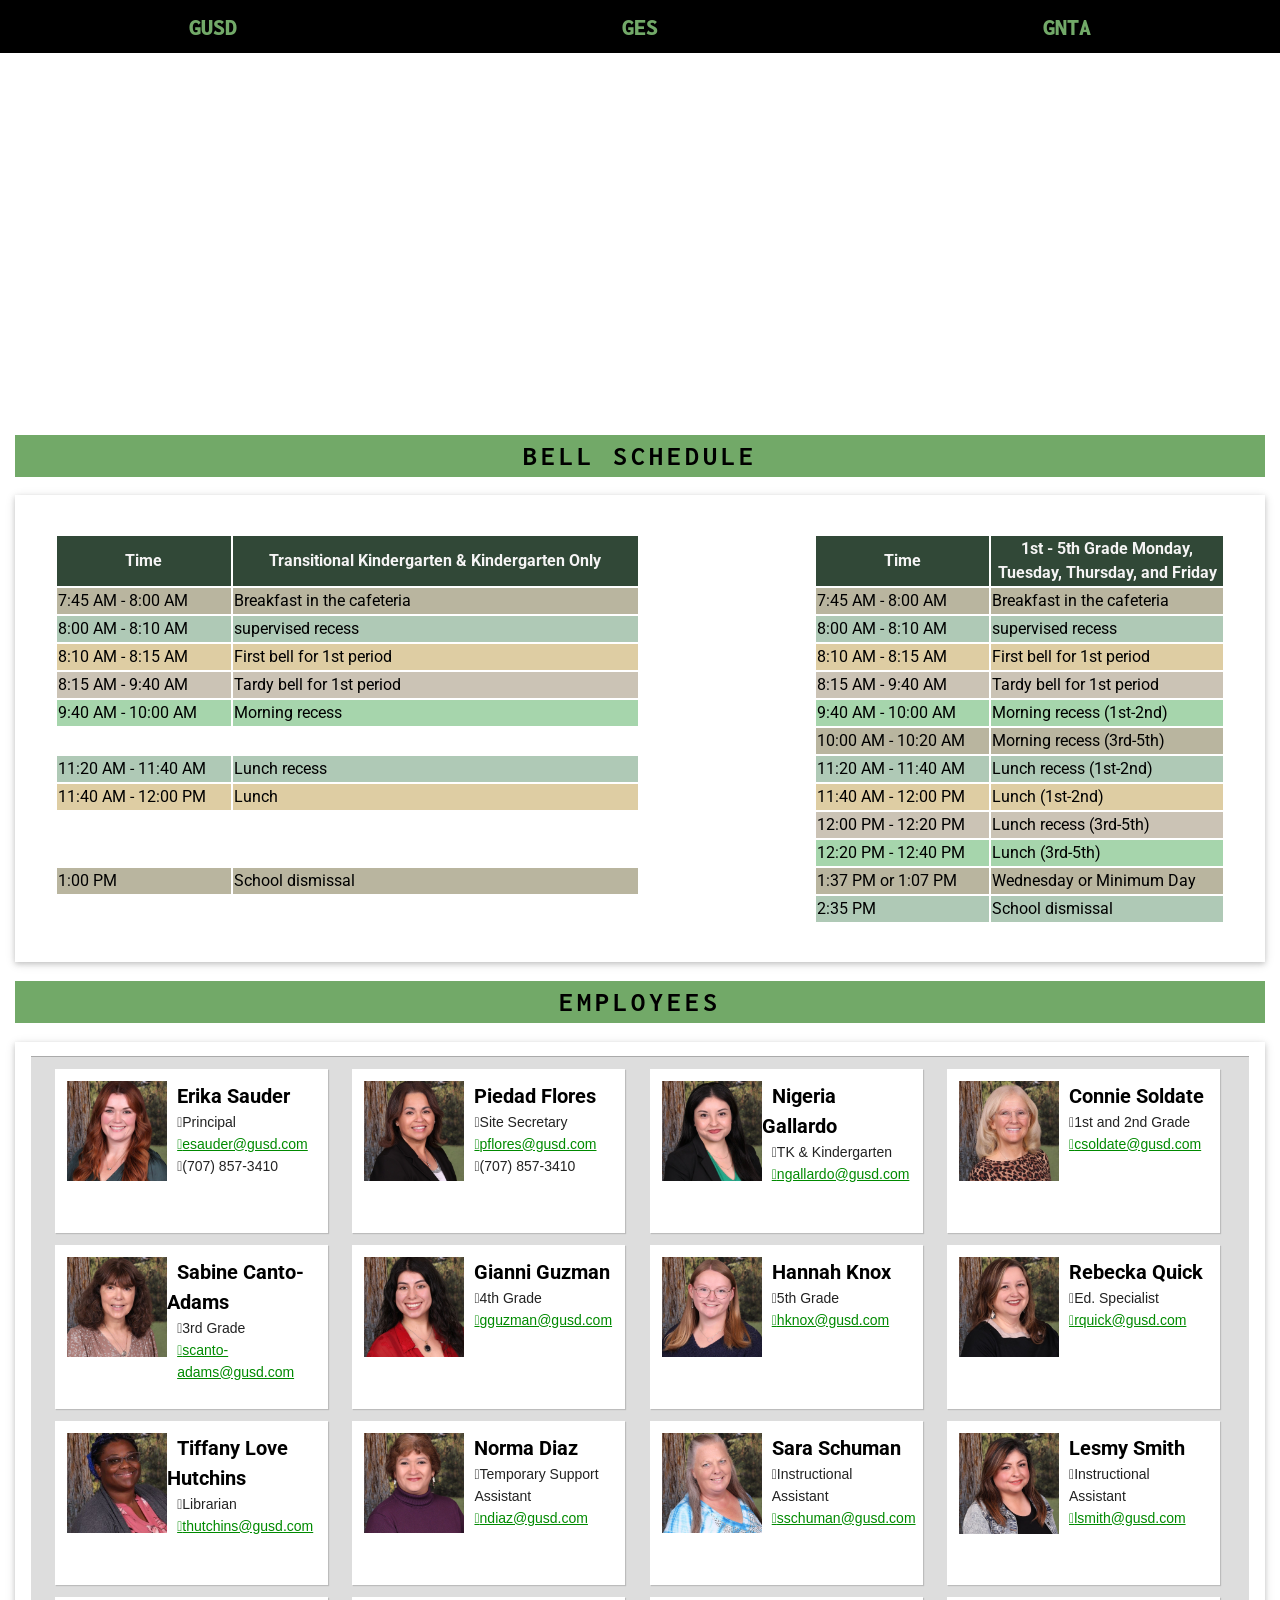
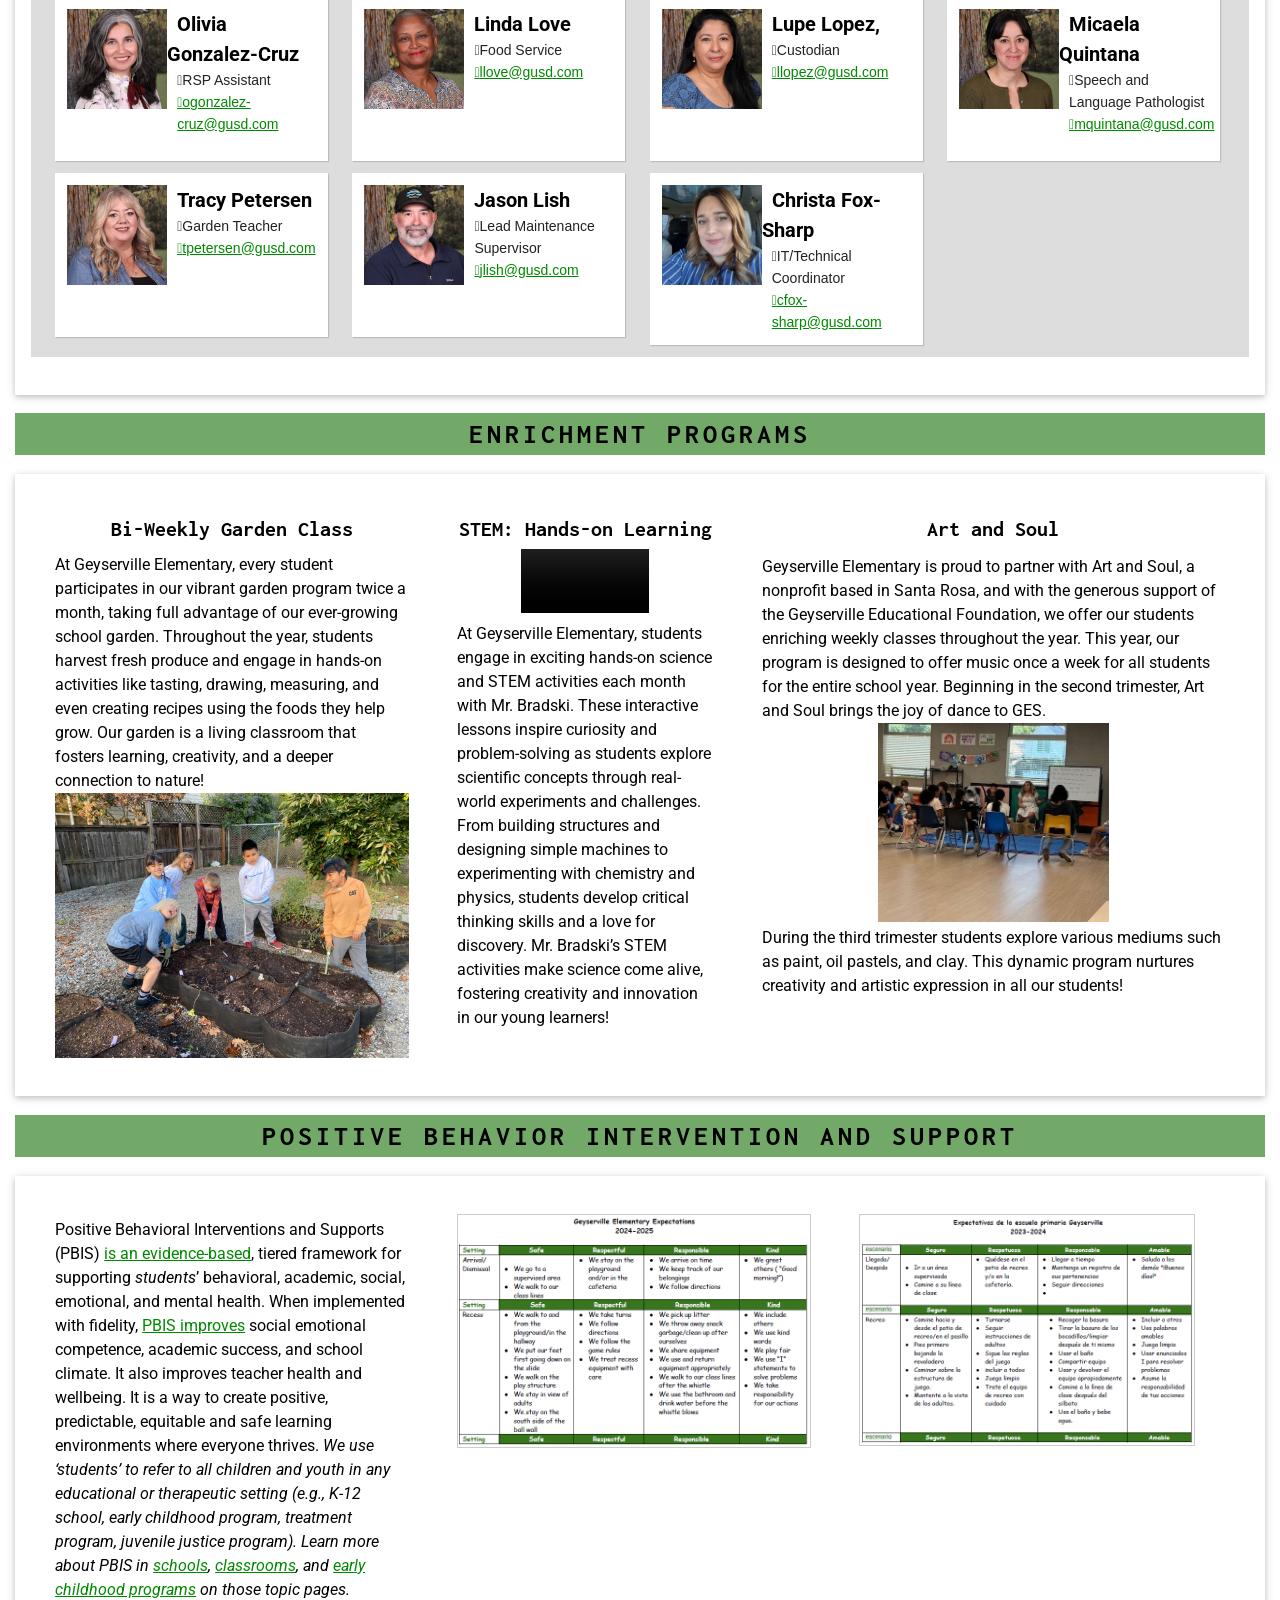
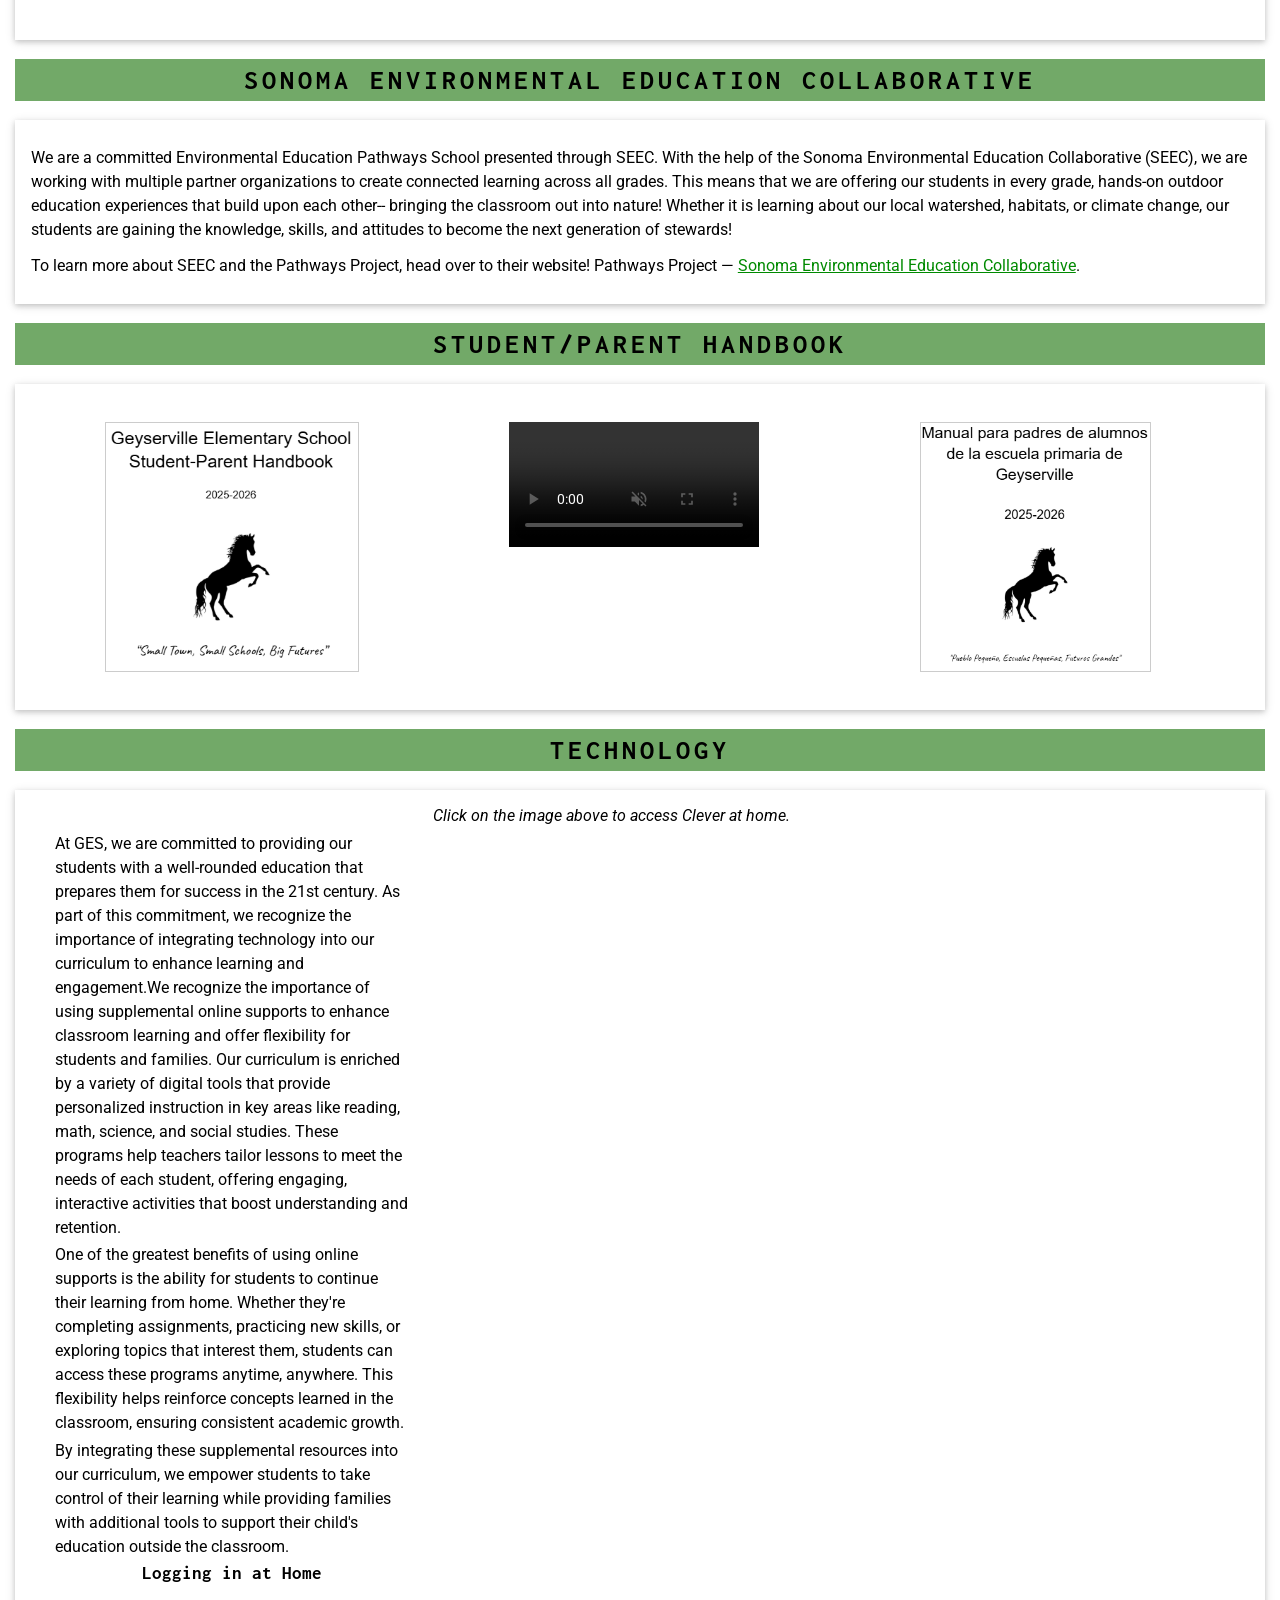
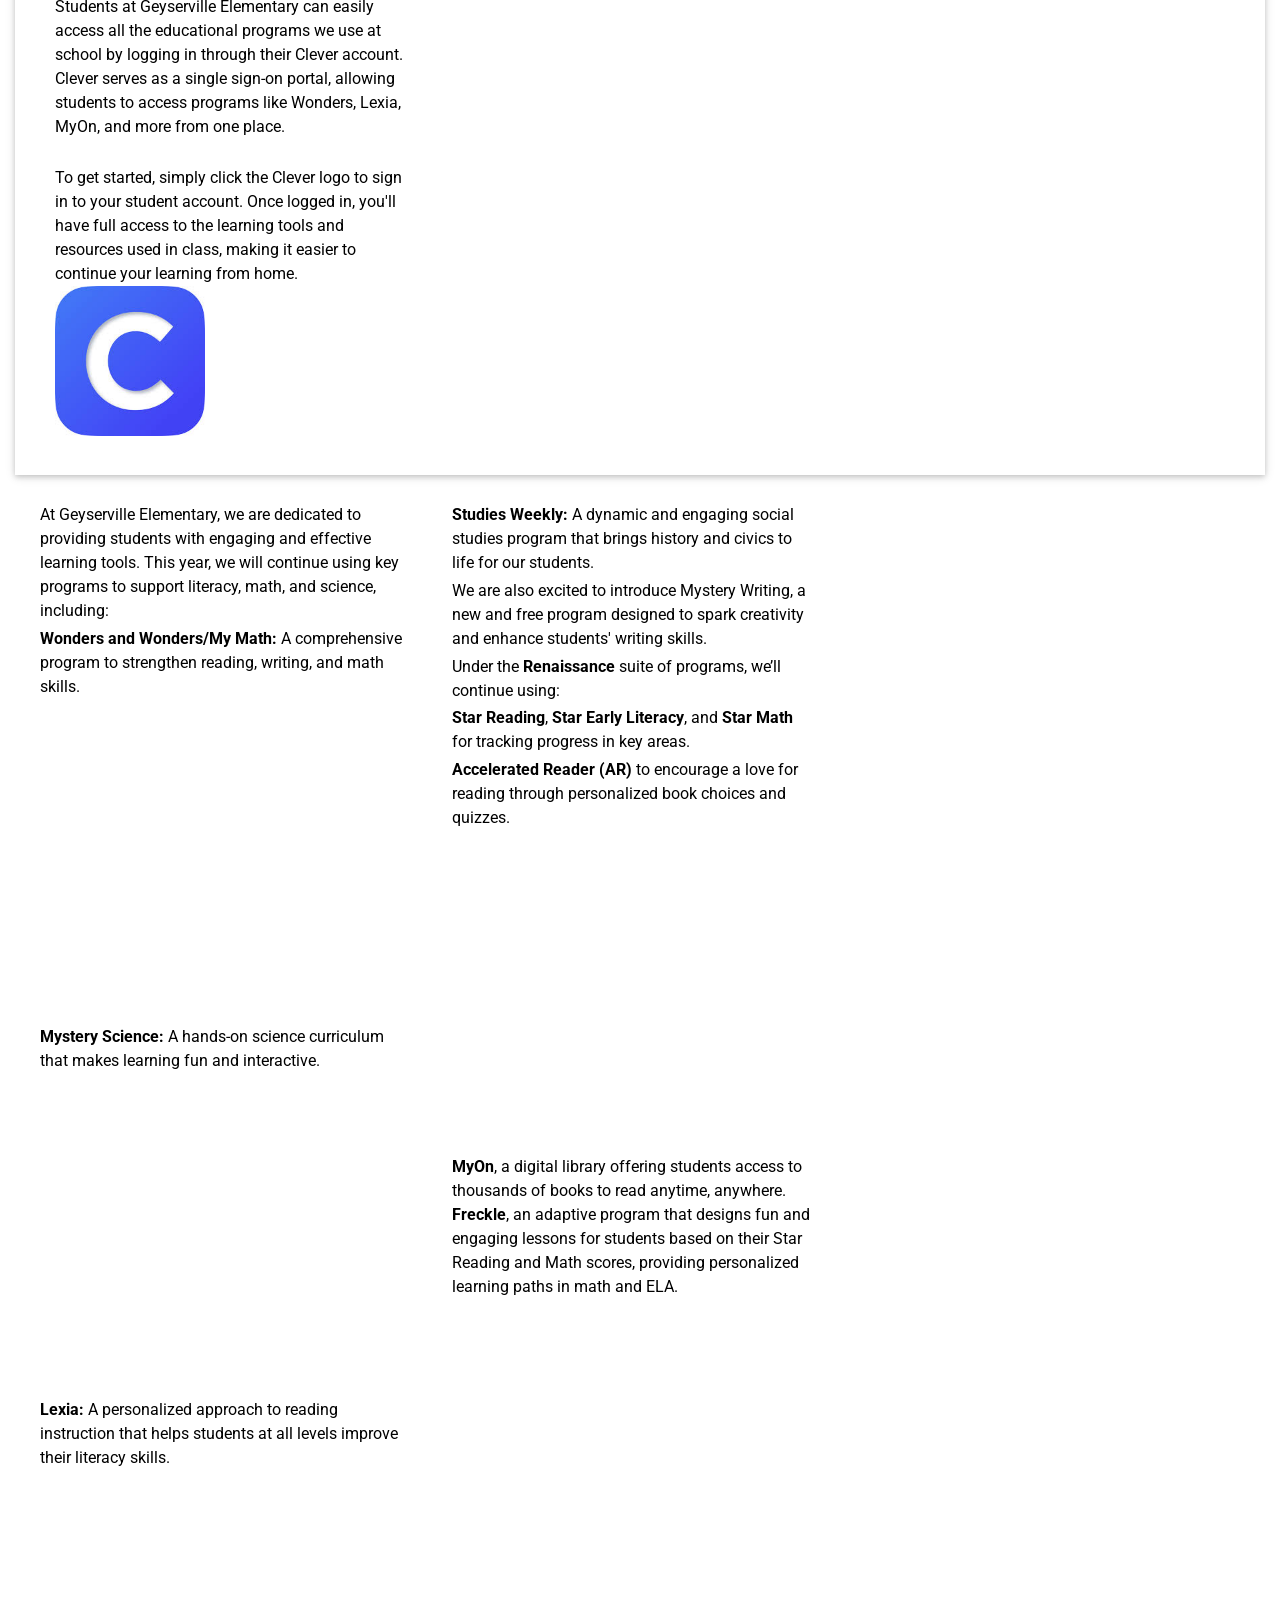
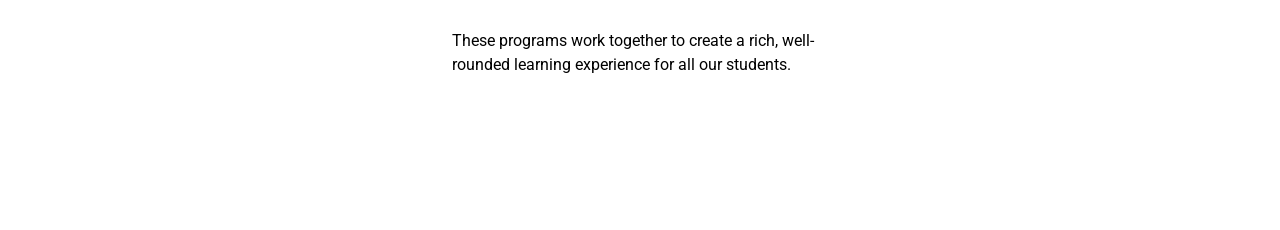
==== commit d6bf00f7: "replaced clever image link with one in the library." ====
--- a/ges.html
+++ b/ges.html
@@ -26,7 +26,6 @@
     <script src="https://ajax.googleapis.com/ajax/libs/jquery/2.2.0/jquery.min.js"></script>
     <script>
         $(function () {
-            $("#headerDiv").load("header.html");
             $("#footerDiv").load("footer.html");
         });  
     </script>
@@ -657,11 +656,9 @@
                                 have full access to the learning tools and resources used in
                                 class, making it easier to continue your learning from
                                 home.</span></p>
-                        <a href="https://www.google.com/url?q=https%3A%2F%2Fclever.com%2Foauth%2Fauthorize%3Fchannel%3Dclever%26client_id%3D4c63c1cf623dce82caac%26confirmed%3Dtrue%26redirect_uri%3Dhttps%253A%252F%252Fclever.com%252Fin%252Fauth_callback%26response_type%3Dcode%26state%3D2e4d1c6c3d8dcf1aa85963f6b13785f43f2af226b719c68ca0952ba83e5f85c2%26target%3D%253BNGM2M2MxY2Y2MjNkY2U4MmNhYWM%253D%253BaHR0cHM6Ly9jbGV2ZXIuY29tL2luL2F1dGhfY2FsbGJhY2s%253D%253BMmU0ZDFjNmMzZDhkY2YxYWE4NTk2M2Y2YjEzNzg1ZjQzZjJhZjIyNmI3MTljNjhjYTA5NTJiYTgzZTVmODVjMg%253D%253D%253BY29kZQ%253D%253D%253B%26district_id%3D61987f1e856934b4b2639d09&amp;sa=D&amp;sntz=1&amp;usg=AOvVaw15cSmSv3qfC4TbjMZXIYdo"
-                            target="_blank" class="fqo2vd">
-                            <div class="t3iYD"><img
-                                    src="https://lh3.googleusercontent.com/sitesv/[base64]w1280"
-                                    class="CENy8b" style="width: 100.0000031388%; margin: 0% 0 0% -0.0000015694%">
+                         <div><a href="https://www.google.com/url?q=https%3A%2F%2Fclever.com%2Foauth%2Fauthorize%3Fchannel%3Dclever%26client_id%3D4c63c1cf623dce82caac%26confirmed%3Dtrue%26redirect_uri%3Dhttps%253A%252F%252Fclever.com%252Fin%252Fauth_callback%26response_type%3Dcode%26state%3D2e4d1c6c3d8dcf1aa85963f6b13785f43f2af226b719c68ca0952ba83e5f85c2%26target%3D%253BNGM2M2MxY2Y2MjNkY2U4MmNhYWM%253D%253BaHR0cHM6Ly9jbGV2ZXIuY29tL2luL2F1dGhfY2FsbGJhY2s%253D%253BMmU0ZDFjNmMzZDhkY2YxYWE4NTk2M2Y2YjEzNzg1ZjQzZjJhZjIyNmI3MTljNjhjYTA5NTJiYTgzZTVmODVjMg%253D%253D%253BY29kZQ%253D%253D%253B%26district_id%3D61987f1e856934b4b2639d09&amp;sa=D&amp;sntz=1&amp;usg=AOvVaw15cSmSv3qfC4TbjMZXIYdo"
+                            target="_blank">
+                            <img src="./images/clever.jpg" alt="Clever Logo" width="150px"></div>
                             </div>
                         </a>
                         <span><i>Click on the image above to access Clever at home.</i>&nbsp;</span>
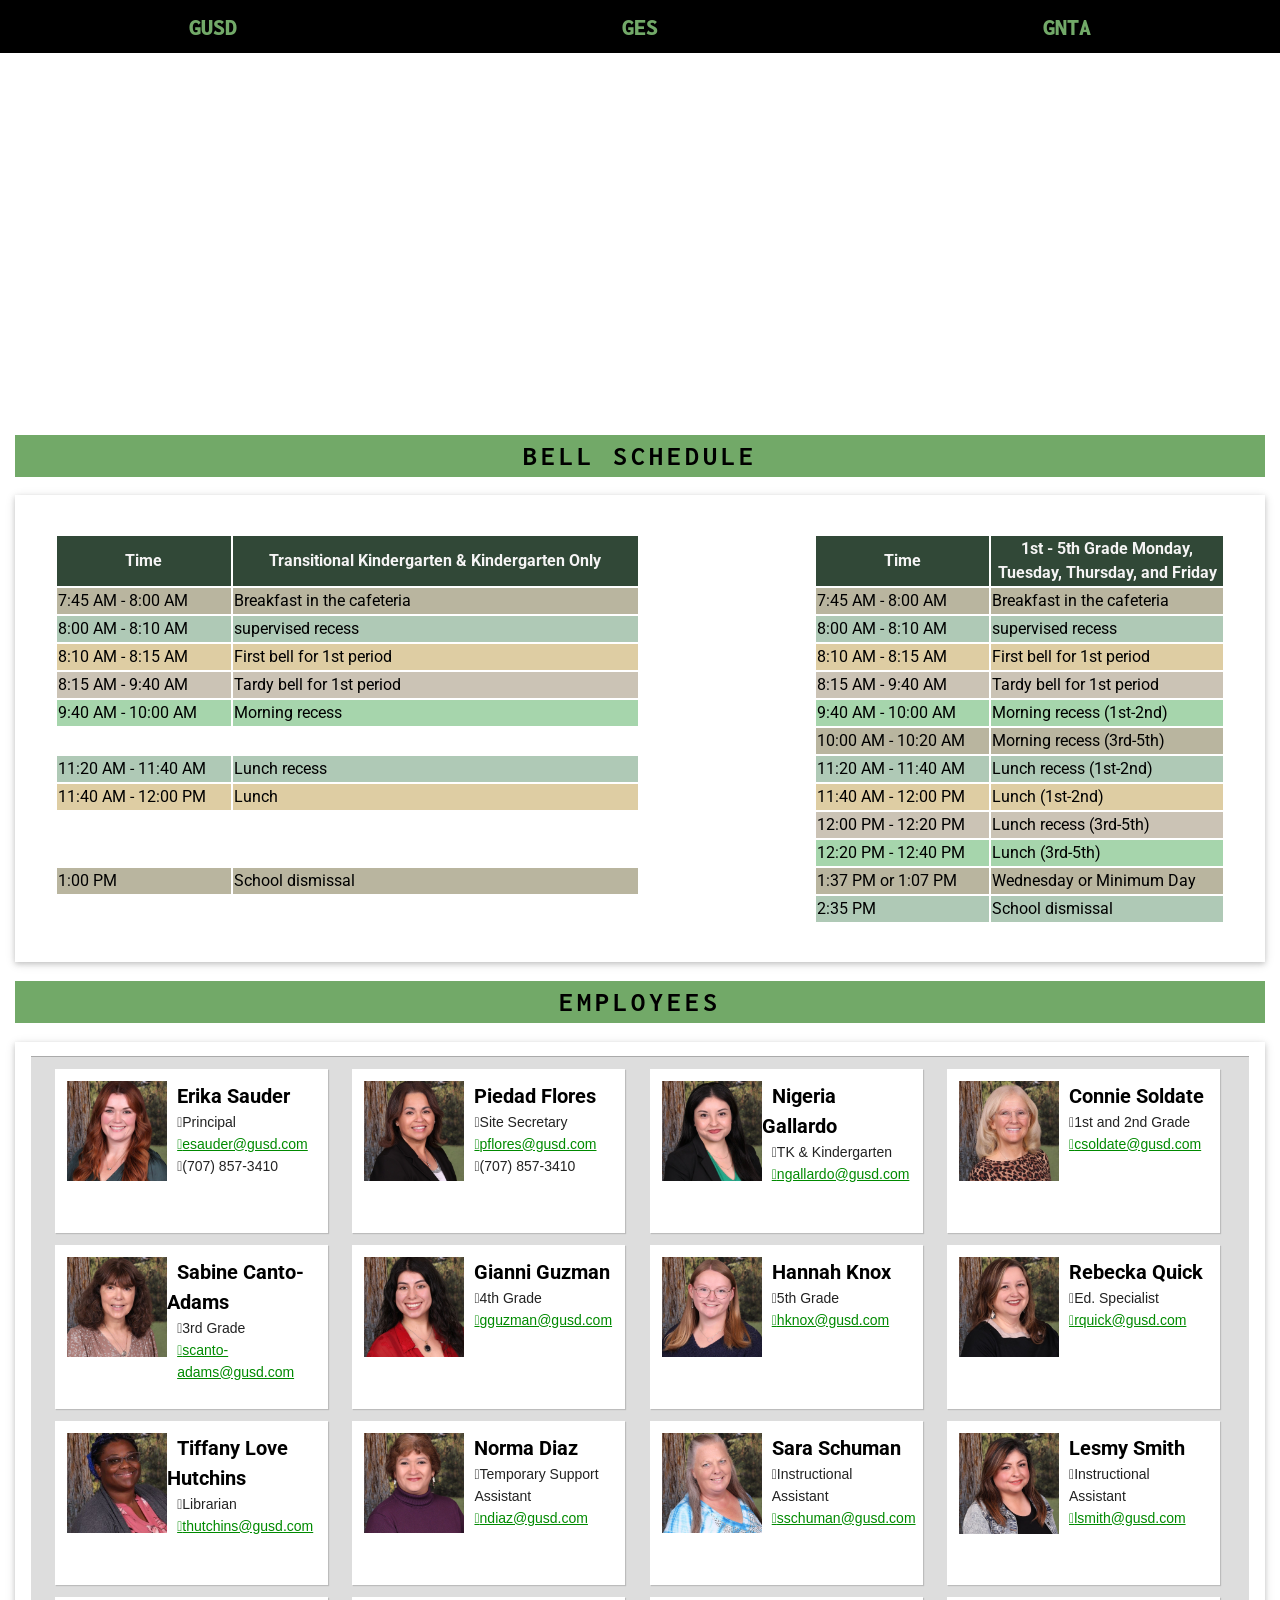
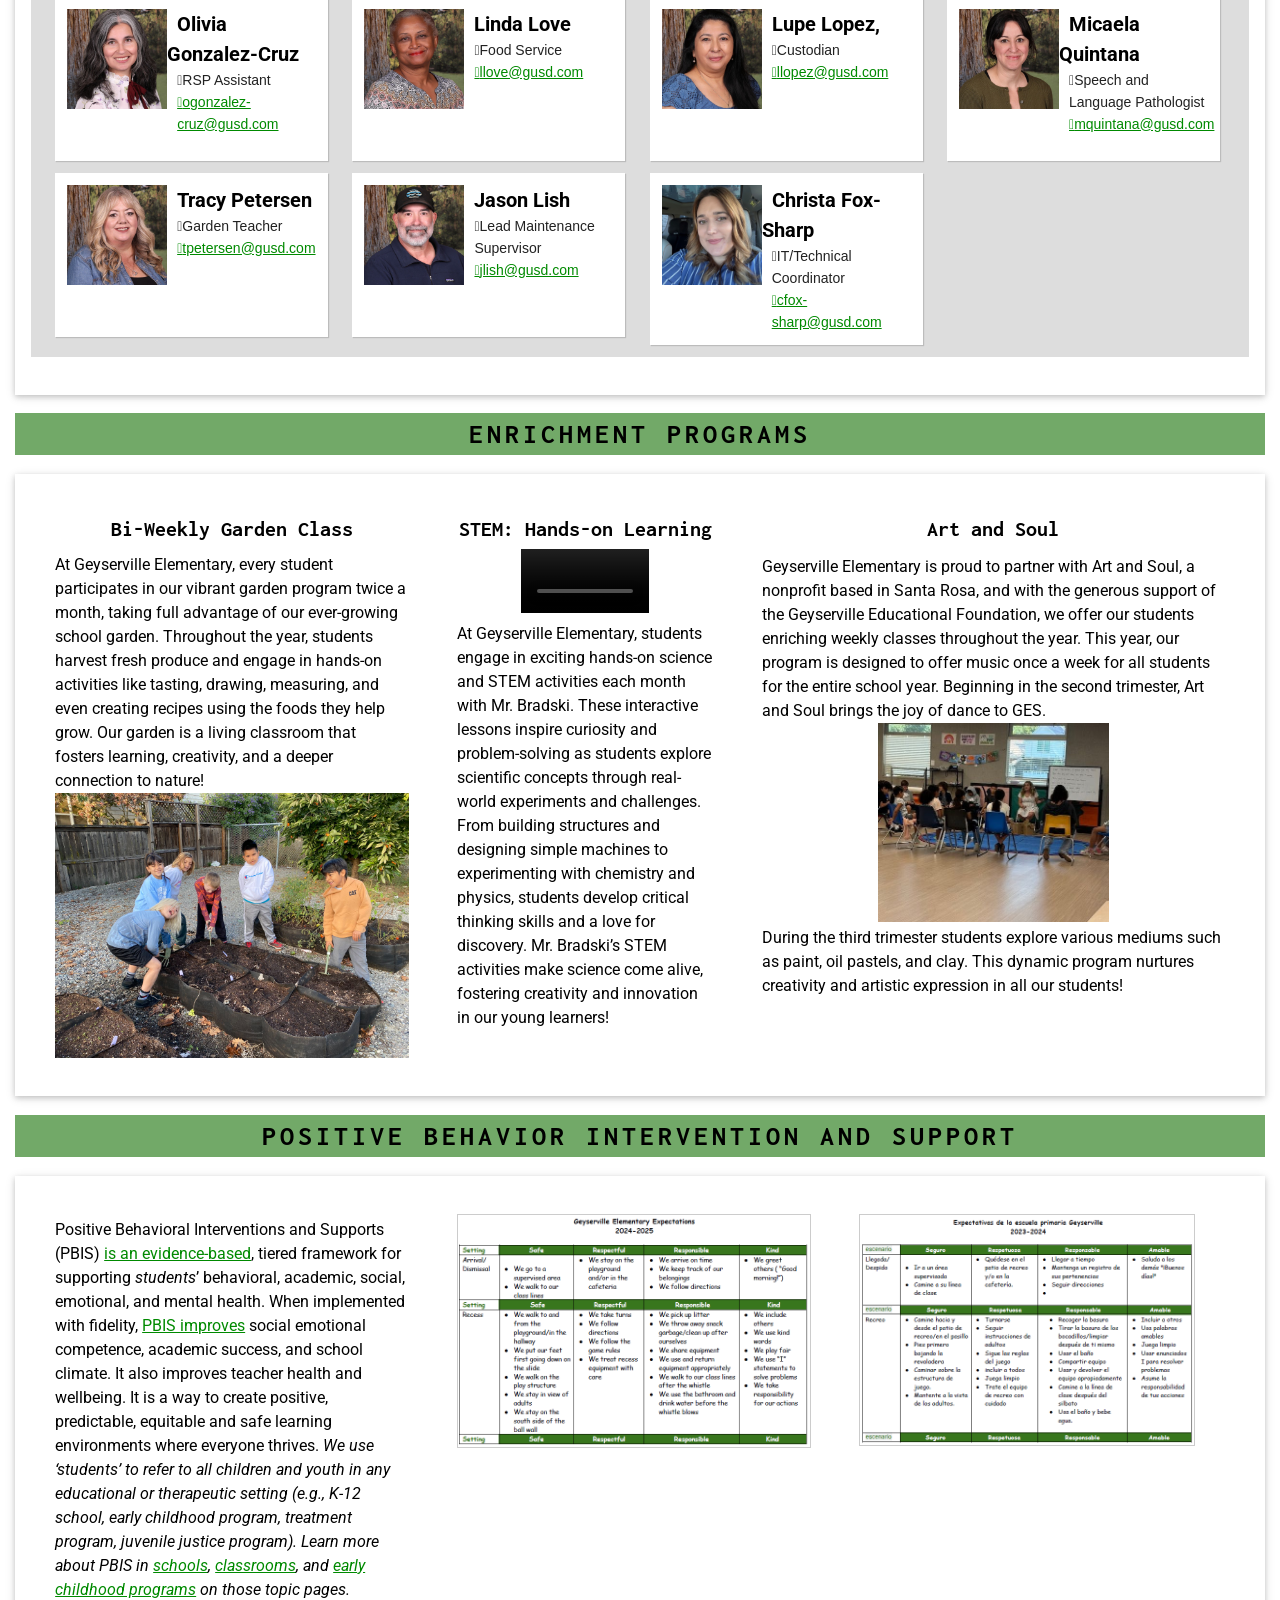
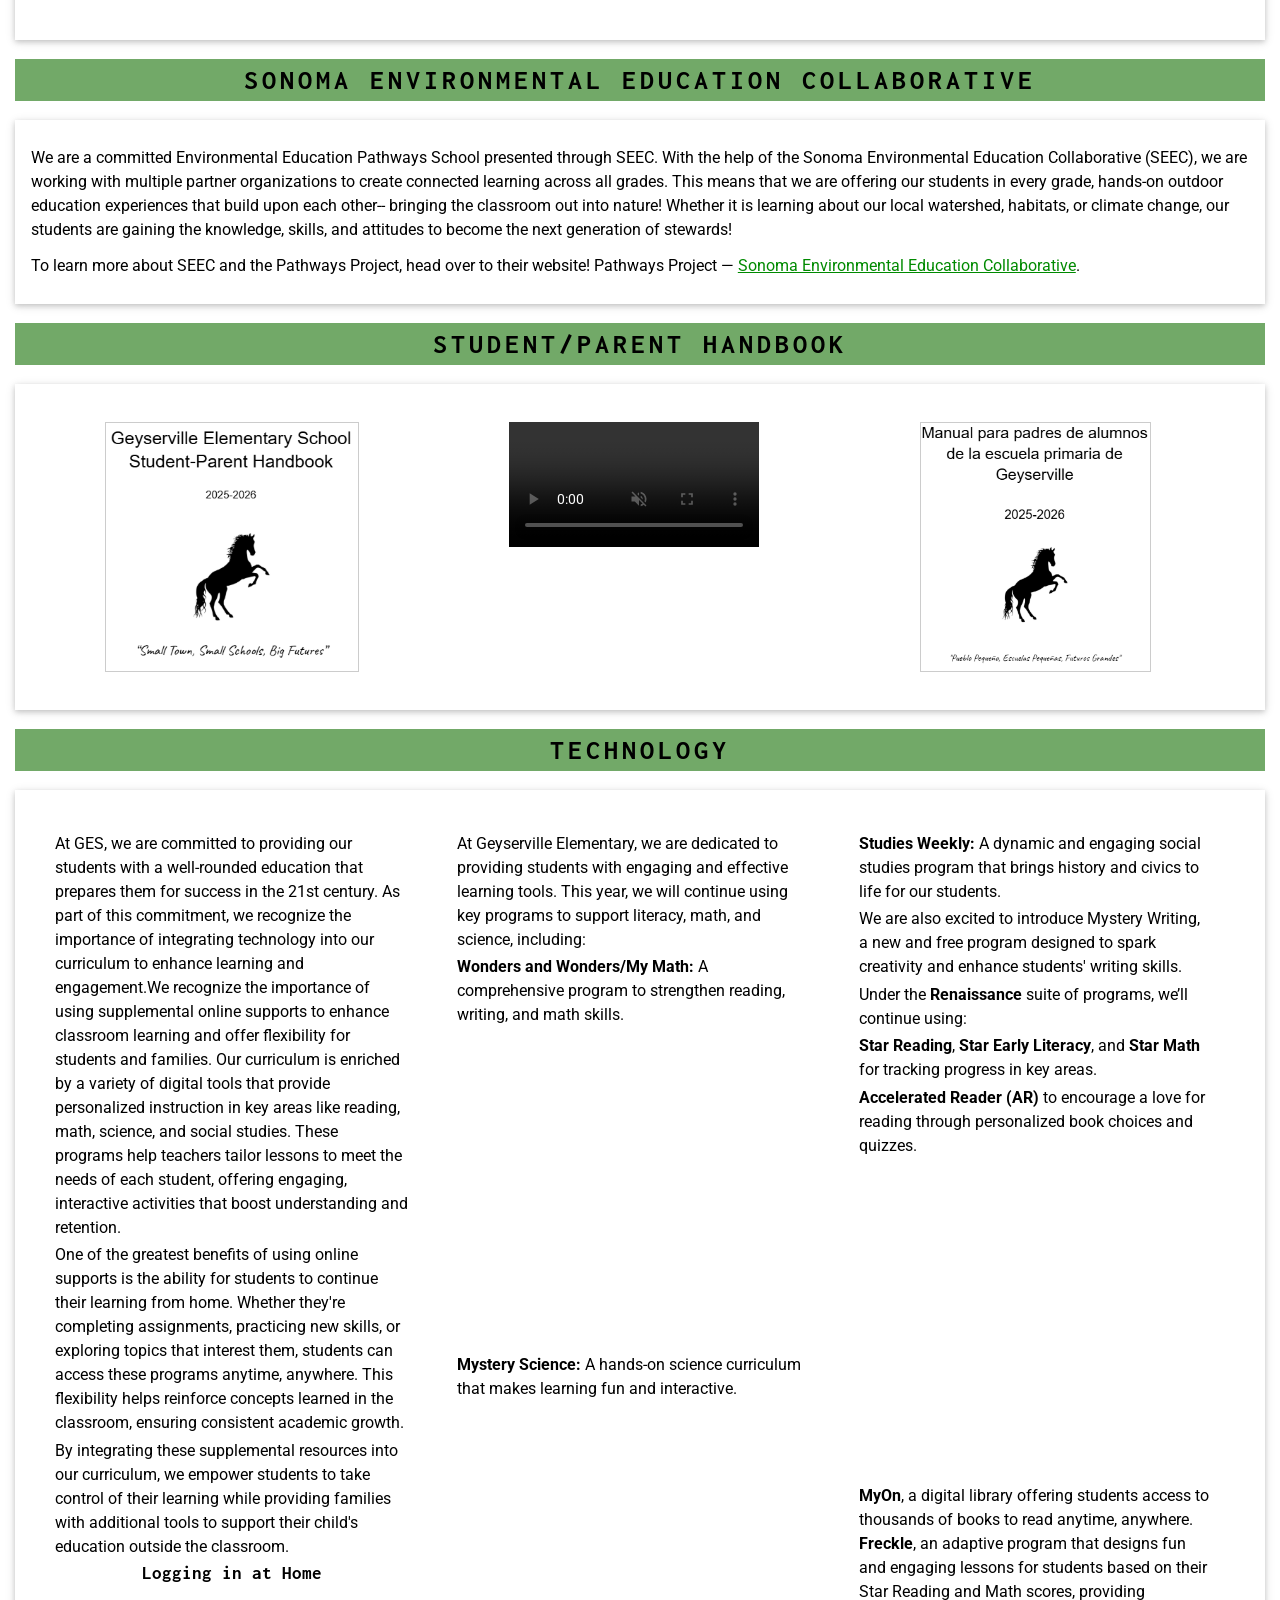
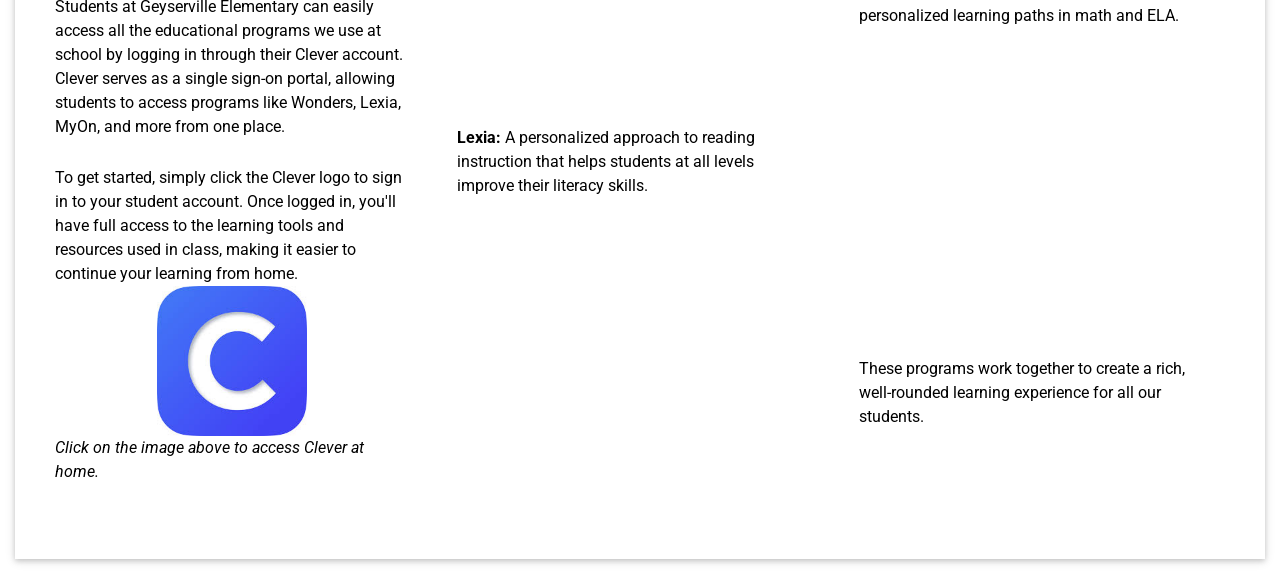
==== commit 0ffab148: "centering clever icon" ====
--- a/ges.html
+++ b/ges.html
@@ -658,7 +658,7 @@
                                 home.</span></p>
                          <div><a href="https://www.google.com/url?q=https%3A%2F%2Fclever.com%2Foauth%2Fauthorize%3Fchannel%3Dclever%26client_id%3D4c63c1cf623dce82caac%26confirmed%3Dtrue%26redirect_uri%3Dhttps%253A%252F%252Fclever.com%252Fin%252Fauth_callback%26response_type%3Dcode%26state%3D2e4d1c6c3d8dcf1aa85963f6b13785f43f2af226b719c68ca0952ba83e5f85c2%26target%3D%253BNGM2M2MxY2Y2MjNkY2U4MmNhYWM%253D%253BaHR0cHM6Ly9jbGV2ZXIuY29tL2luL2F1dGhfY2FsbGJhY2s%253D%253BMmU0ZDFjNmMzZDhkY2YxYWE4NTk2M2Y2YjEzNzg1ZjQzZjJhZjIyNmI3MTljNjhjYTA5NTJiYTgzZTVmODVjMg%253D%253D%253BY29kZQ%253D%253D%253B%26district_id%3D61987f1e856934b4b2639d09&amp;sa=D&amp;sntz=1&amp;usg=AOvVaw15cSmSv3qfC4TbjMZXIYdo"
                             target="_blank">
-                            <img src="./images/clever.jpg" alt="Clever Logo" width="150px"></div>
+                            <div class="gusd-center"><img src="./images/clever.jpg" alt="Clever Logo" width="150px"></div>
                             </div>
                         </a>
                         <span><i>Click on the image above to access Clever at home.</i>&nbsp;</span>
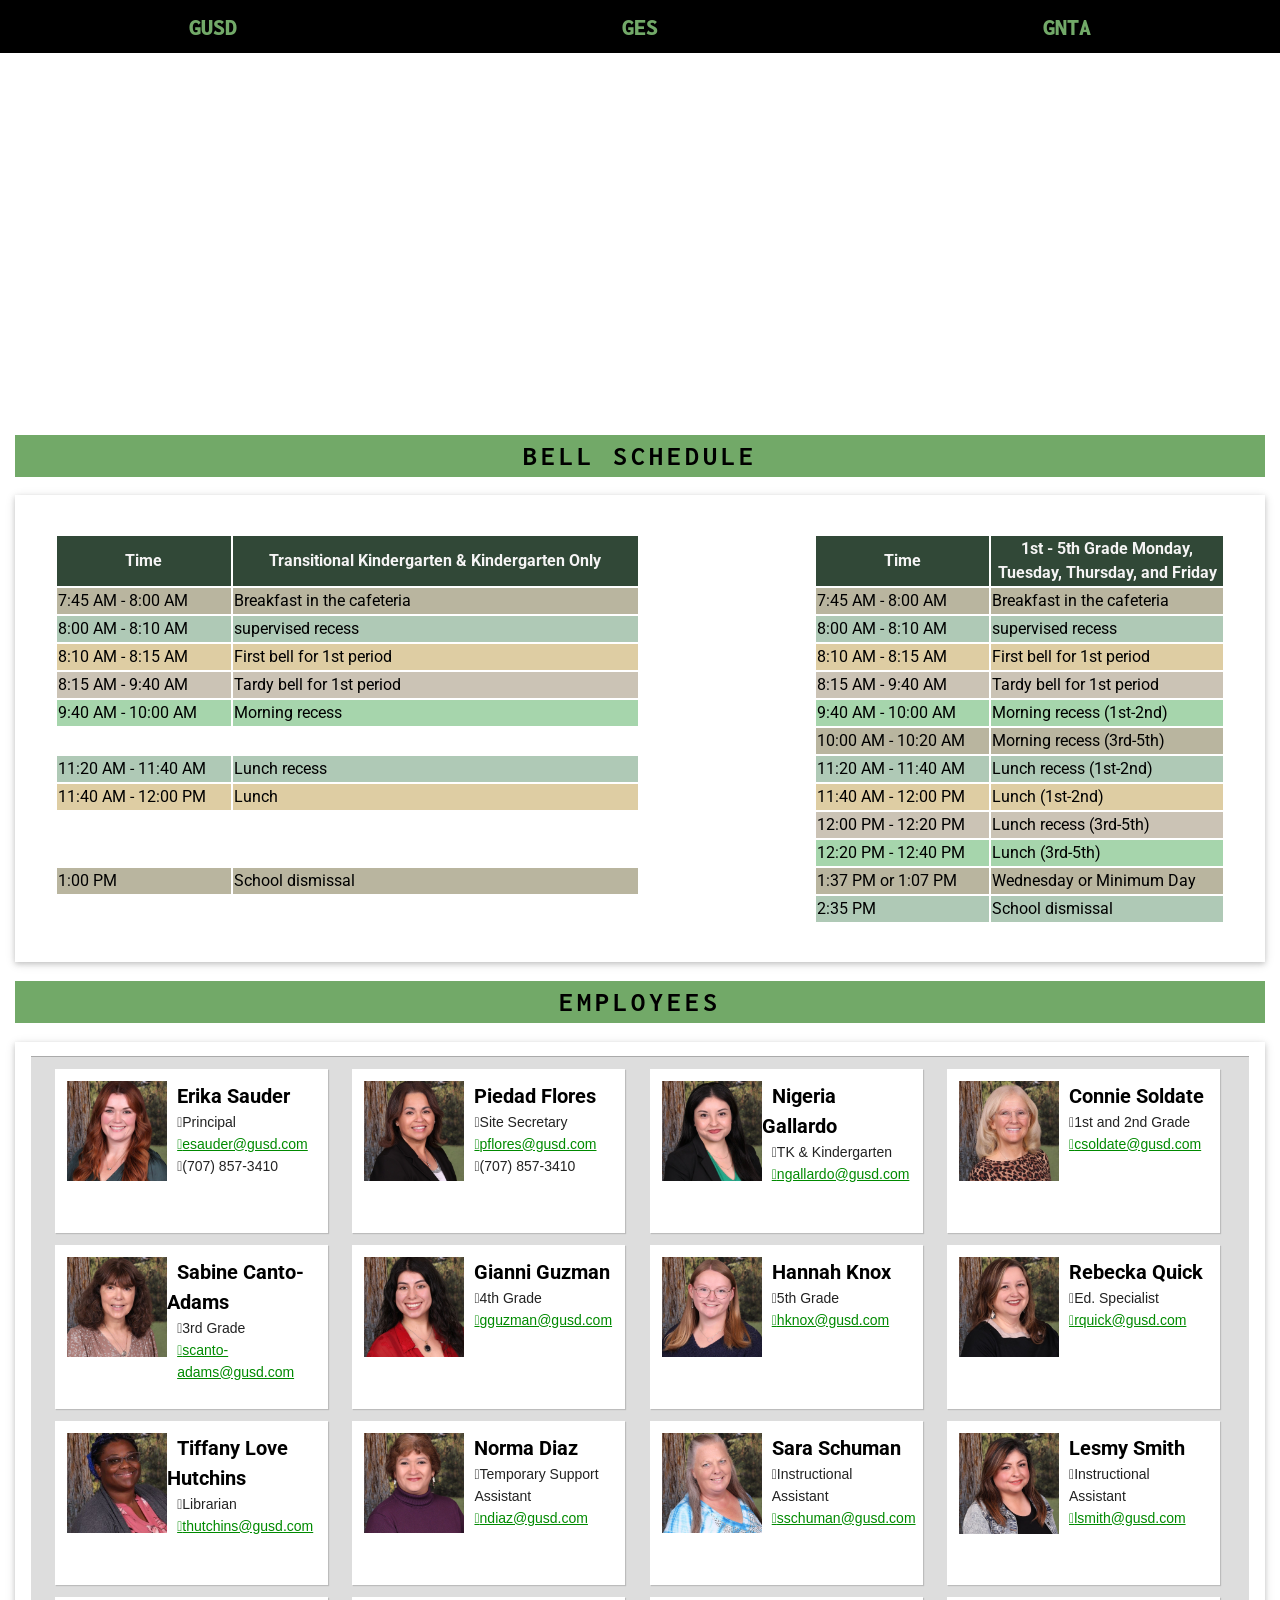
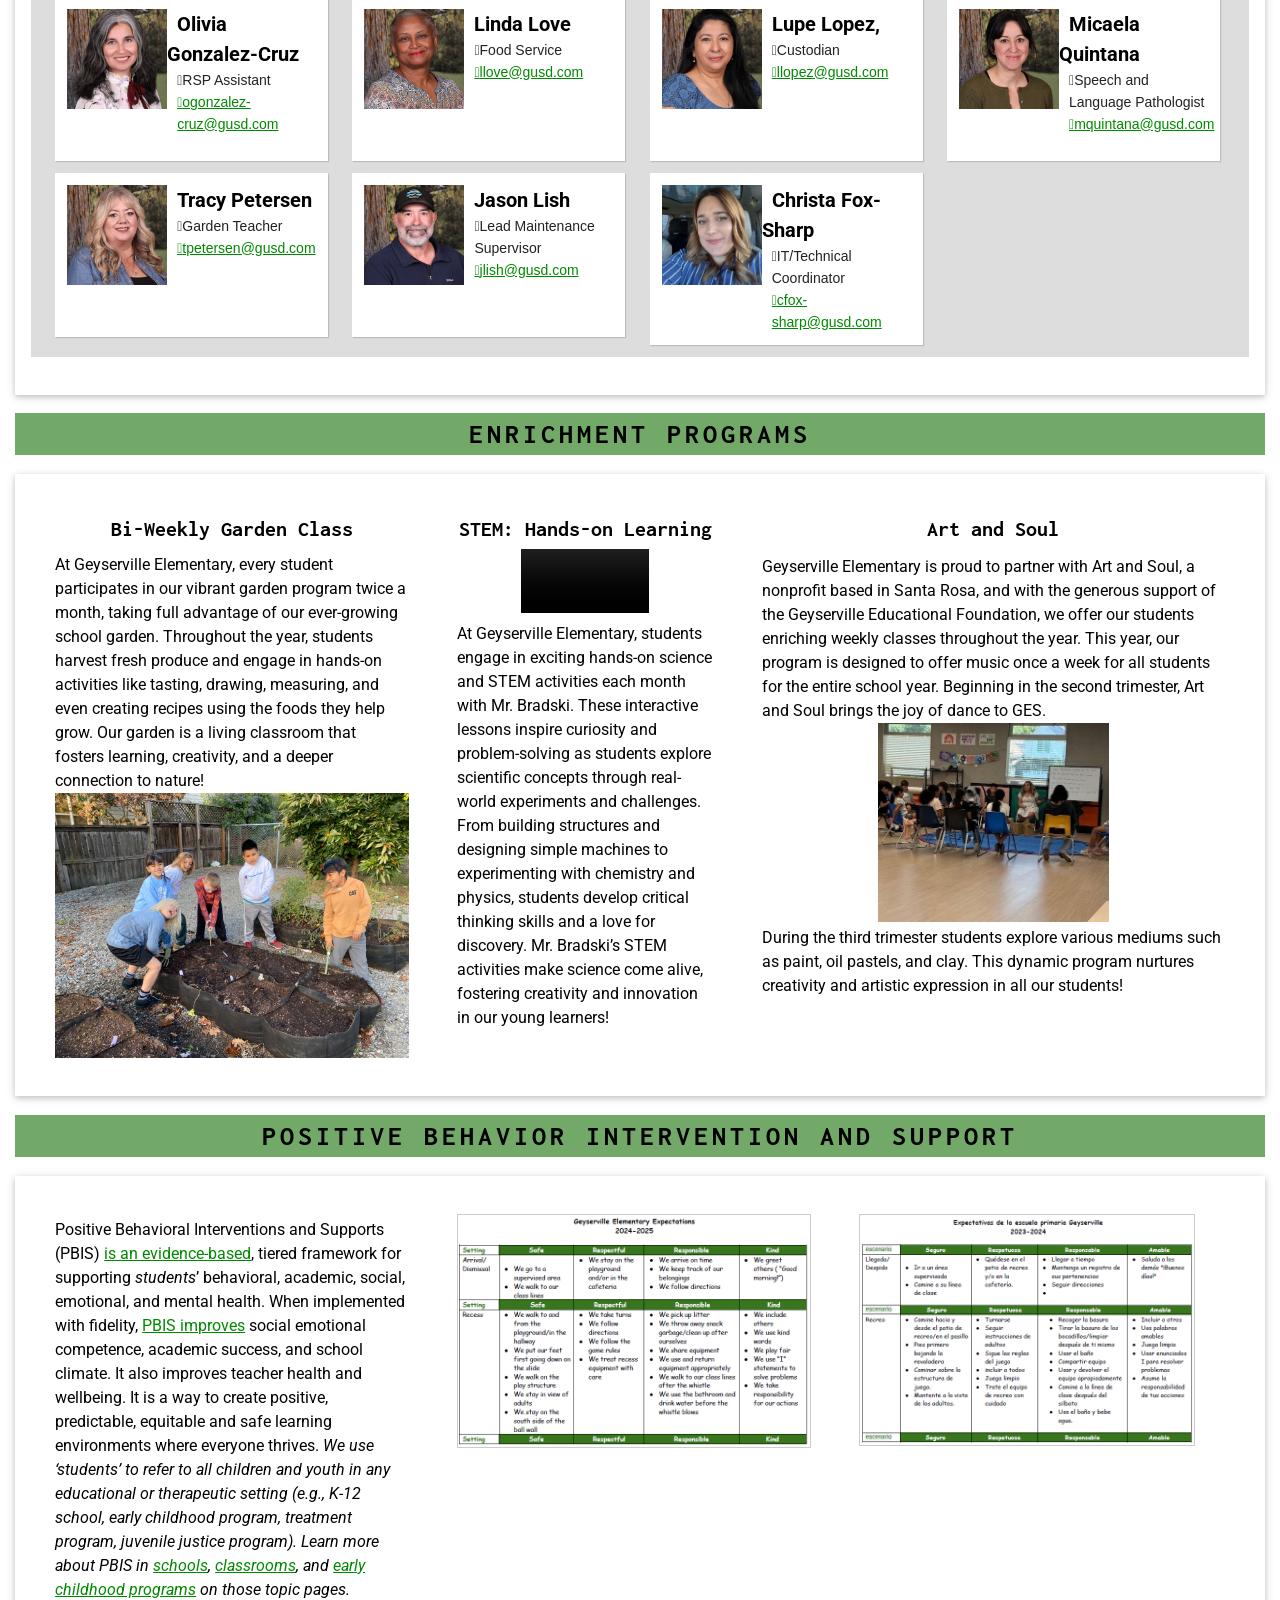
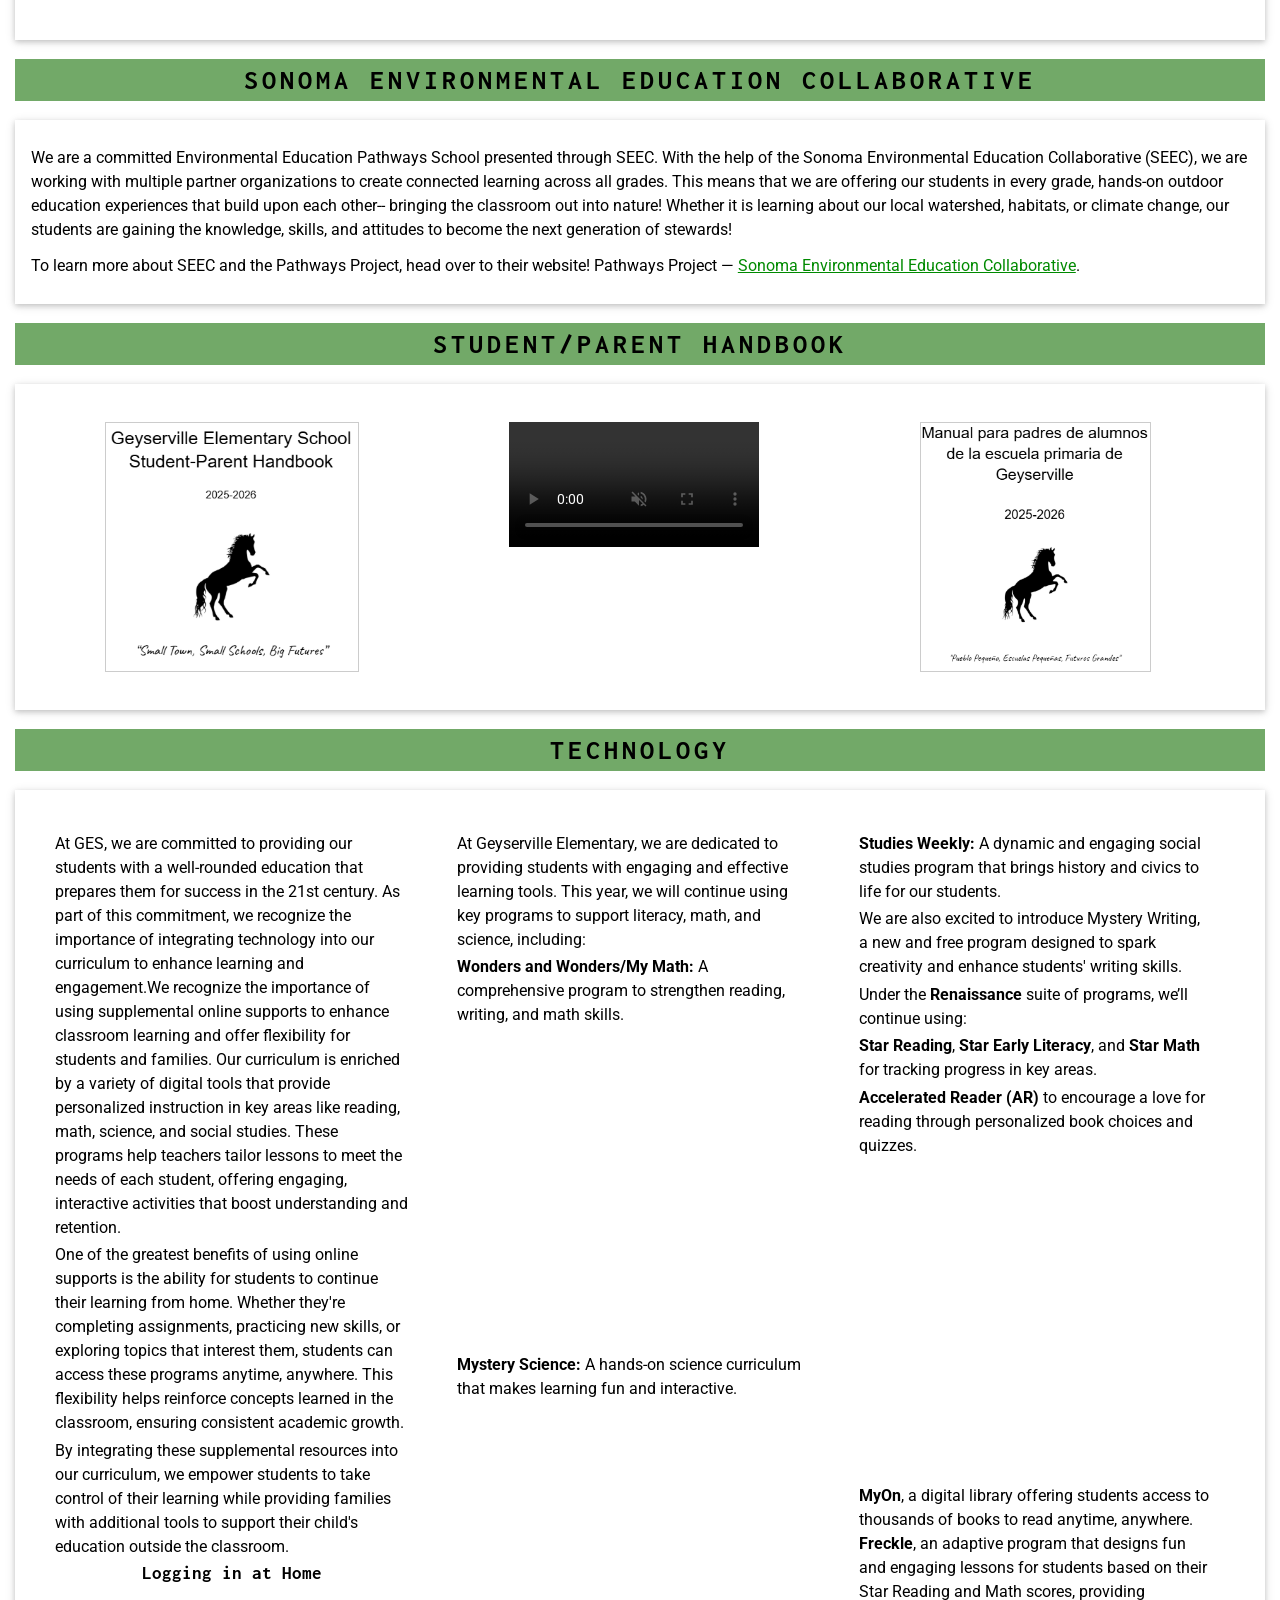
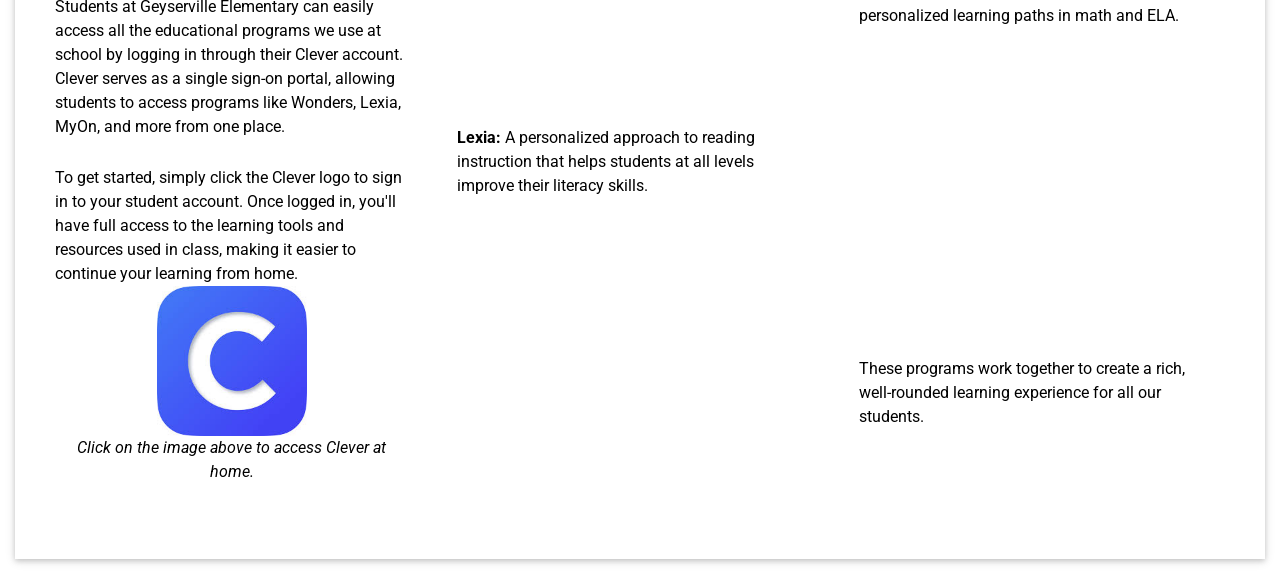
==== commit cbf56d87: "centering text about clever" ====
--- a/ges.html
+++ b/ges.html
@@ -347,8 +347,9 @@
                                 <!-- <span class="icon-phone">(707) 857-3410</span> -->
                             </li>
                             <li>
-                                <div class="directory-image"><img src="./images/connie.jpg" alt="Photo of Connie Soldate"
-                                        vertical-align="middle" width="100px" margin-right="12px"></div>
+                                <div class="directory-image"><img src="./images/connie.jpg"
+                                        alt="Photo of Connie Soldate" vertical-align="middle" width="100px"
+                                        margin-right="12px"></div>
                                 <span class="name">Connie Soldate</span>
                                 <!-- <span class="degree">PhD, ARNP</span> -->
                                 <span class="icon-briefcase">1st and 2nd Grade</span>
@@ -385,8 +386,9 @@
                                 <!-- <span class="icon-phone">(707) 857-3410</span> -->
                             </li>
                             <li>
-                                <div class="directory-image"><img src="./images/rebecka.jpg" alt="Photo of Rebecka Quick"
-                                        vertical-align="middle" width="100px" margin-right="12px"></div>
+                                <div class="directory-image"><img src="./images/rebecka.jpg"
+                                        alt="Photo of Rebecka Quick" vertical-align="middle" width="100px"
+                                        margin-right="12px"></div>
                                 <span class="name">Rebecka Quick</span>
                                 <!-- <span class="degree">PhD, ARNP</span> -->
                                 <span class="icon-briefcase">Ed. Specialist</span>
@@ -656,12 +658,11 @@
                                 have full access to the learning tools and resources used in
                                 class, making it easier to continue your learning from
                                 home.</span></p>
-                         <div><a href="https://www.google.com/url?q=https%3A%2F%2Fclever.com%2Foauth%2Fauthorize%3Fchannel%3Dclever%26client_id%3D4c63c1cf623dce82caac%26confirmed%3Dtrue%26redirect_uri%3Dhttps%253A%252F%252Fclever.com%252Fin%252Fauth_callback%26response_type%3Dcode%26state%3D2e4d1c6c3d8dcf1aa85963f6b13785f43f2af226b719c68ca0952ba83e5f85c2%26target%3D%253BNGM2M2MxY2Y2MjNkY2U4MmNhYWM%253D%253BaHR0cHM6Ly9jbGV2ZXIuY29tL2luL2F1dGhfY2FsbGJhY2s%253D%253BMmU0ZDFjNmMzZDhkY2YxYWE4NTk2M2Y2YjEzNzg1ZjQzZjJhZjIyNmI3MTljNjhjYTA5NTJiYTgzZTVmODVjMg%253D%253D%253BY29kZQ%253D%253D%253B%26district_id%3D61987f1e856934b4b2639d09&amp;sa=D&amp;sntz=1&amp;usg=AOvVaw15cSmSv3qfC4TbjMZXIYdo"
-                            target="_blank">
-                            <div class="gusd-center"><img src="./images/clever.jpg" alt="Clever Logo" width="150px"></div>
-                            </div>
-                        </a>
-                        <span><i>Click on the image above to access Clever at home.</i>&nbsp;</span>
+                        <div><a href="https://www.google.com/url?q=https%3A%2F%2Fclever.com%2Foauth%2Fauthorize%3Fchannel%3Dclever%26client_id%3D4c63c1cf623dce82caac%26confirmed%3Dtrue%26redirect_uri%3Dhttps%253A%252F%252Fclever.com%252Fin%252Fauth_callback%26response_type%3Dcode%26state%3D2e4d1c6c3d8dcf1aa85963f6b13785f43f2af226b719c68ca0952ba83e5f85c2%26target%3D%253BNGM2M2MxY2Y2MjNkY2U4MmNhYWM%253D%253BaHR0cHM6Ly9jbGV2ZXIuY29tL2luL2F1dGhfY2FsbGJhY2s%253D%253BMmU0ZDFjNmMzZDhkY2YxYWE4NTk2M2Y2YjEzNzg1ZjQzZjJhZjIyNmI3MTljNjhjYTA5NTJiYTgzZTVmODVjMg%253D%253D%253BY29kZQ%253D%253D%253B%26district_id%3D61987f1e856934b4b2639d09&amp;sa=D&amp;sntz=1&amp;usg=AOvVaw15cSmSv3qfC4TbjMZXIYdo"
+                                target="_blank">
+                                <div class="gusd-center"><img src="./images/clever.jpg" alt="Clever Logo" width="150px"></a></div>
+                            <div class="gusd-center"><span><i>Click on the image above to access Clever at home.</i></span></div>
+                        </div>
                     </div>
                     <div class="column_med">
                         <p>At Geyserville Elementary, we are dedicated to providing students with engaging
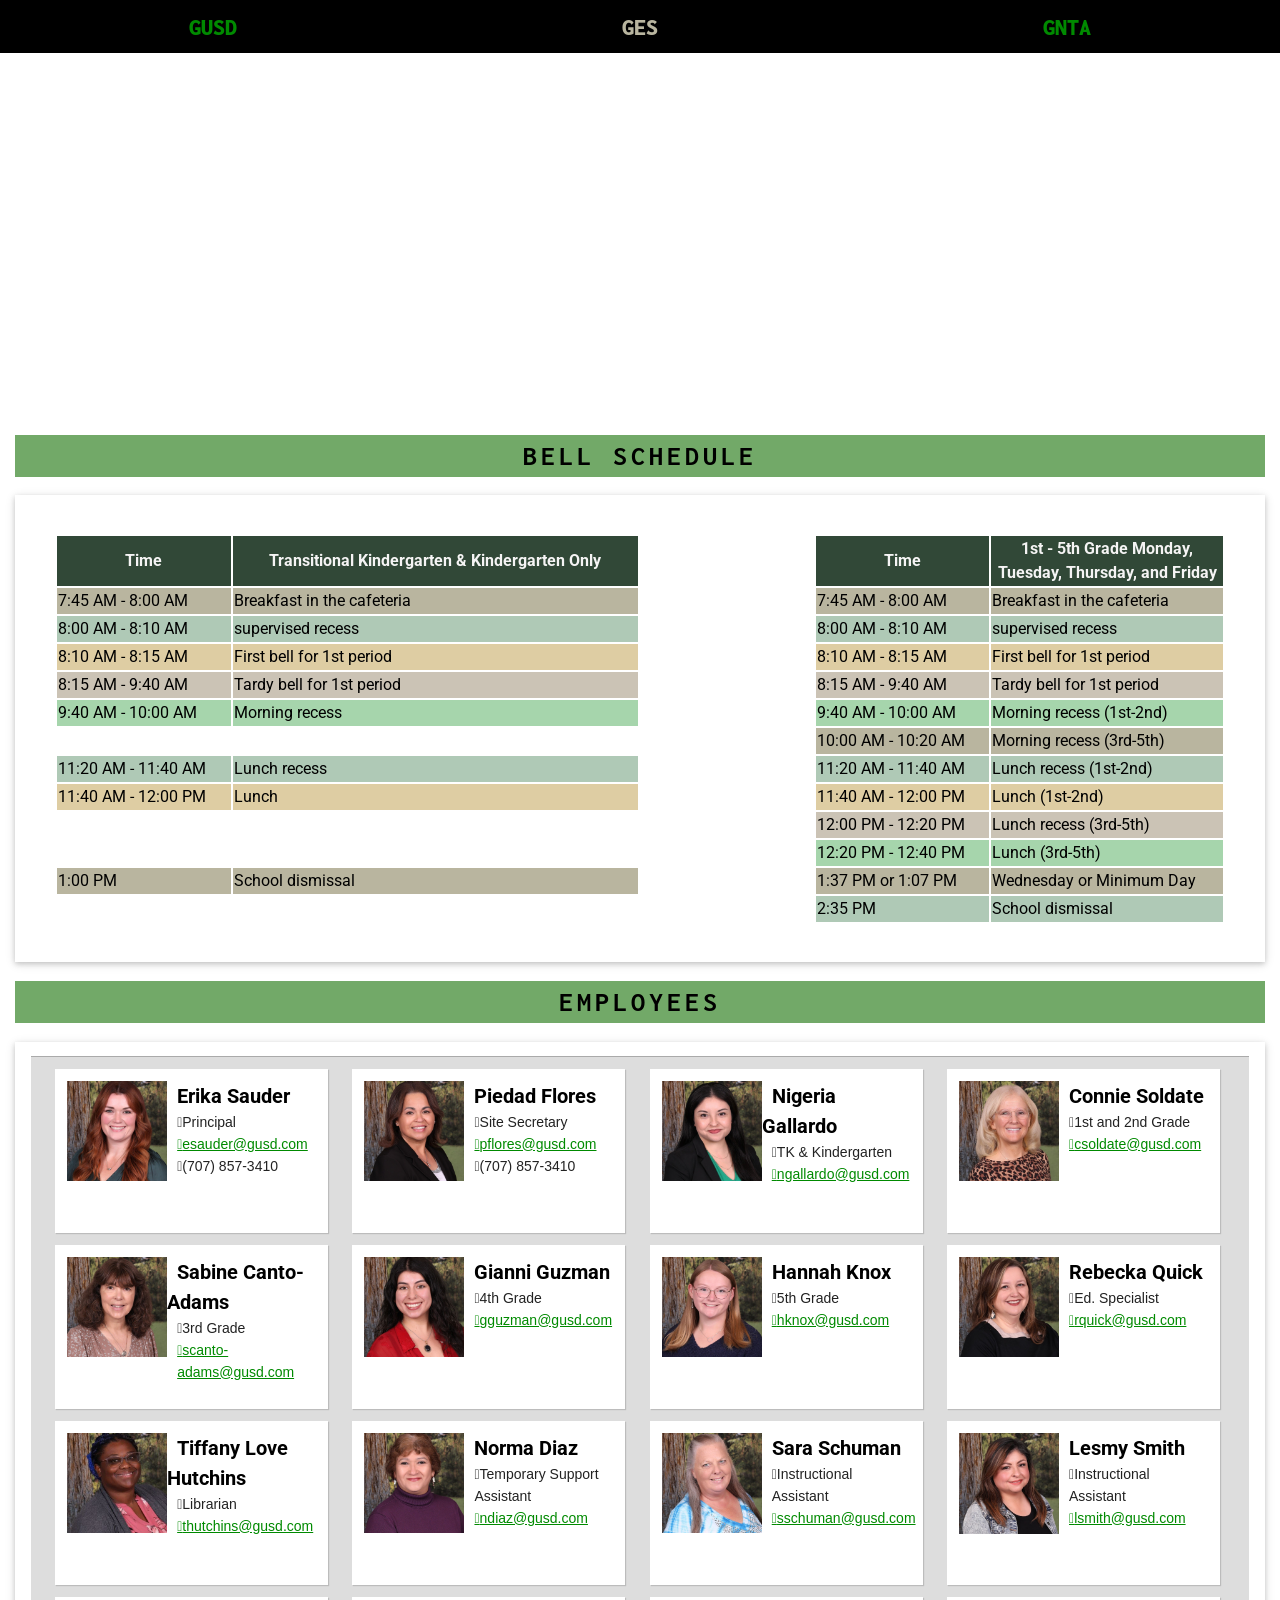
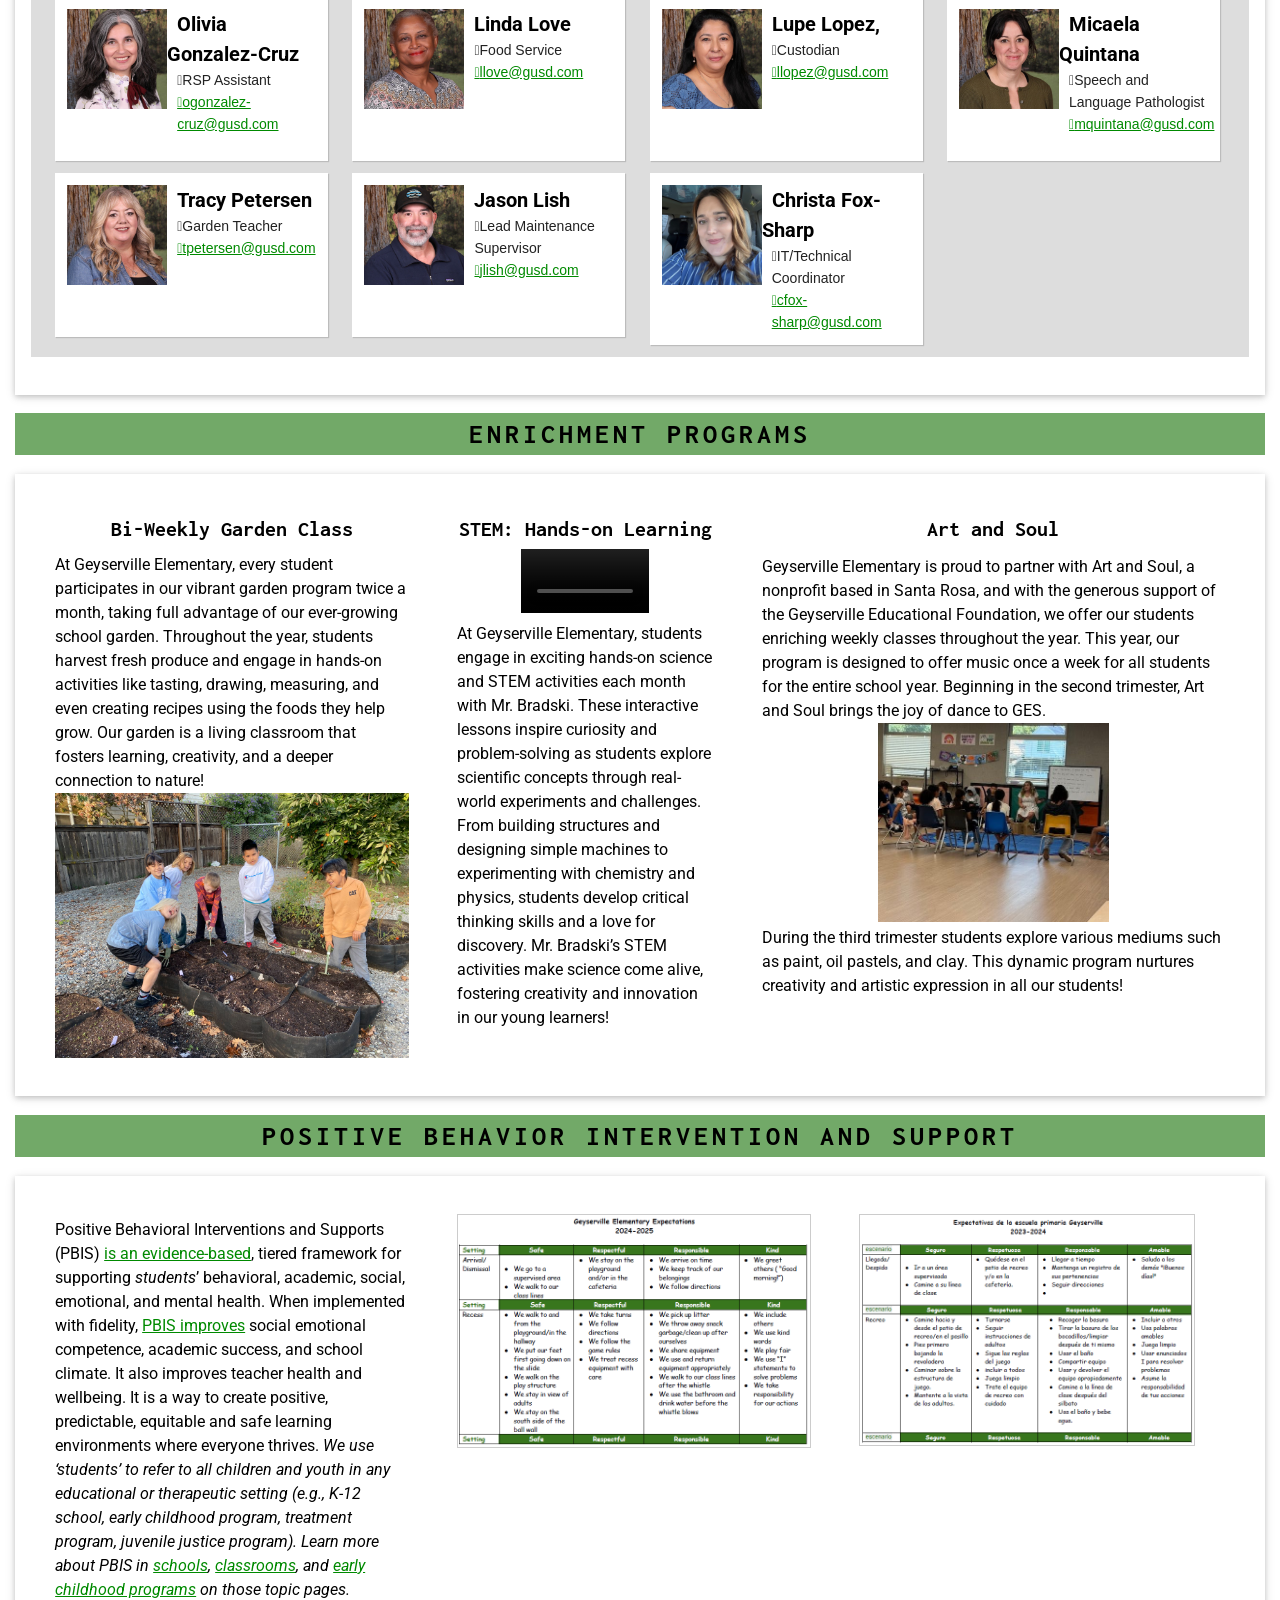
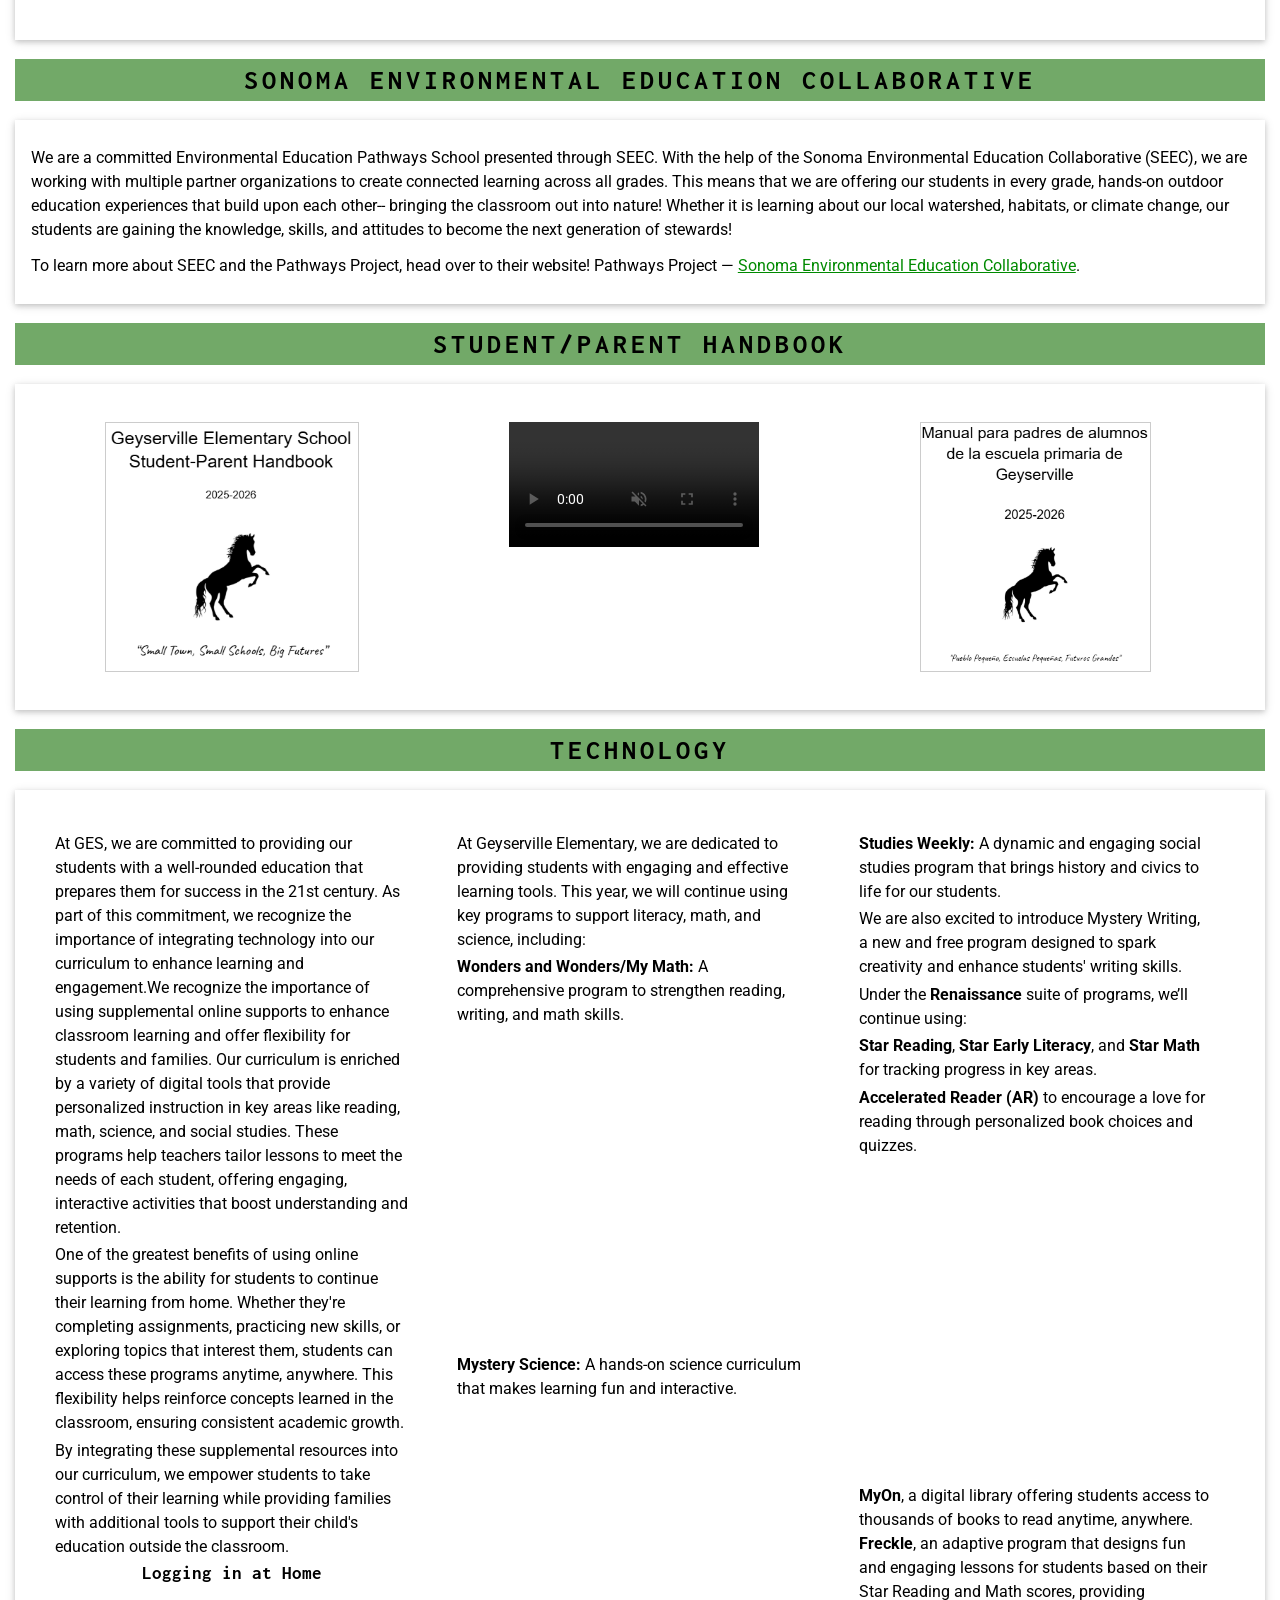
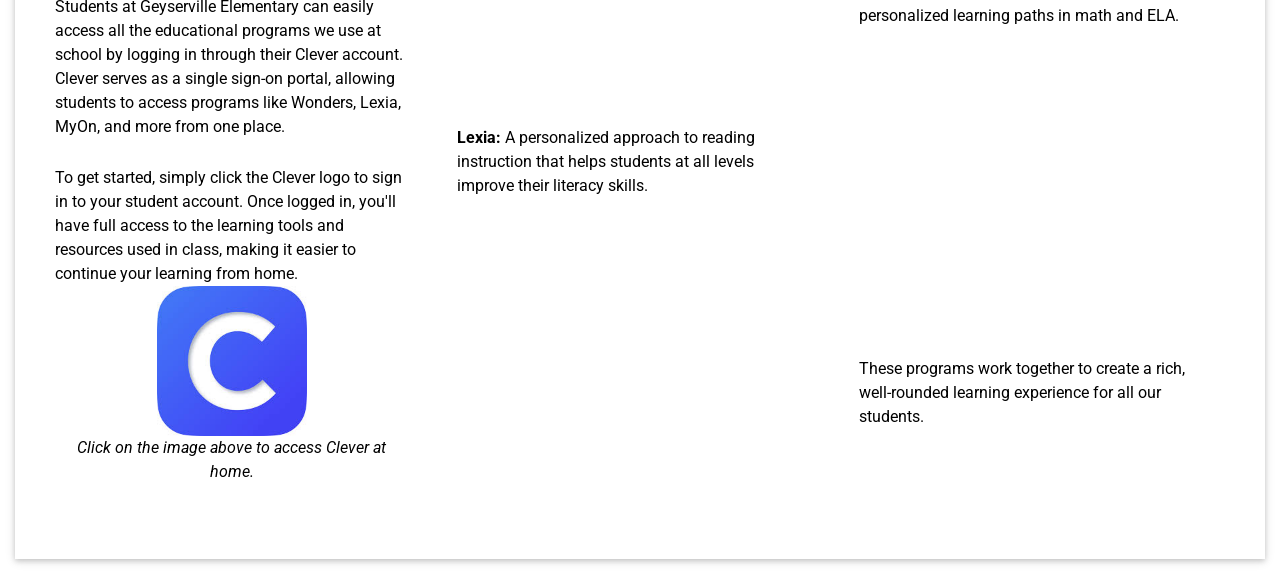
==== commit b2117afe: "fixing black text on black background." ====
--- a/ges.html
+++ b/ges.html
@@ -77,7 +77,7 @@
         <div id="google_translate_element"></div>
         <div class="navbar">
             <div class="gusd-col s4 dropdown">
-                <button class="dropbtn gusd-button gusd-block gusd">GUSD</button>
+                <button class="dropbtn gusd-button gusd-block"><a href="/">GUSD</a></button>
                 <div class="dropdown-content">
                     <a href="/">Home</a>
                     <a href="./images/25-26_geyserville_unified_school_district_calendar.pdf" target="_blank">Academic
@@ -105,7 +105,7 @@
                 </div>
             </div>
             <div class="gusd-col s4 dropdown">
-                <button class="dropbtn gusd-button gusd-block gusd">GNTA</button>
+                <button class="dropbtn gusd-button gusd-block gusd"><a href="./gnta.html">GNTA</a></button>
                 <div class="dropdown-content">
                     <a href="#">Bell Schedule</a>
                     <a href="#">Employees</a>
@@ -660,85 +660,87 @@
                                 home.</span></p>
                         <div><a href="https://www.google.com/url?q=https%3A%2F%2Fclever.com%2Foauth%2Fauthorize%3Fchannel%3Dclever%26client_id%3D4c63c1cf623dce82caac%26confirmed%3Dtrue%26redirect_uri%3Dhttps%253A%252F%252Fclever.com%252Fin%252Fauth_callback%26response_type%3Dcode%26state%3D2e4d1c6c3d8dcf1aa85963f6b13785f43f2af226b719c68ca0952ba83e5f85c2%26target%3D%253BNGM2M2MxY2Y2MjNkY2U4MmNhYWM%253D%253BaHR0cHM6Ly9jbGV2ZXIuY29tL2luL2F1dGhfY2FsbGJhY2s%253D%253BMmU0ZDFjNmMzZDhkY2YxYWE4NTk2M2Y2YjEzNzg1ZjQzZjJhZjIyNmI3MTljNjhjYTA5NTJiYTgzZTVmODVjMg%253D%253D%253BY29kZQ%253D%253D%253B%26district_id%3D61987f1e856934b4b2639d09&amp;sa=D&amp;sntz=1&amp;usg=AOvVaw15cSmSv3qfC4TbjMZXIYdo"
                                 target="_blank">
-                                <div class="gusd-center"><img src="./images/clever.jpg" alt="Clever Logo" width="150px"></a></div>
-                            <div class="gusd-center"><span><i>Click on the image above to access Clever at home.</i></span></div>
+                                <div class="gusd-center"><img src="./images/clever.jpg" alt="Clever Logo" width="150px">
+                            </a></div>
+                        <div class="gusd-center"><span><i>Click on the image above to access Clever at home.</i></span>
                         </div>
                     </div>
-                    <div class="column_med">
-                        <p>At Geyserville Elementary, we are dedicated to providing students with engaging
-                            and effective
-                            learning tools. This year, we will continue using key programs to support
-                            literacy, math,
-                            and
-                            science, including:</p>
-                        <p><strong>Wonders and Wonders/My Math:</strong> A comprehensive program to
-                            strengthen reading,
-                            writing, and math skills.</p>
-                        <iframe width="560" height="315"
-                            src="https://www.youtube-nocookie.com/embed/5wrjoZ4DDz4?si=DwkNPntPdmTb6-jq"
-                            title="YouTube video player" frameborder="0"
-                            allow="accelerometer; autoplay; clipboard-write; encrypted-media; gyroscope; picture-in-picture; web-share"
-                            referrerpolicy="strict-origin-when-cross-origin" allowfullscreen></iframe>
-                        <p><strong>Mystery Science:</strong> A hands-on science curriculum that makes
-                            learning fun and
-                            interactive.</p>
-                        <iframe width="560" height="315"
-                            src="https://www.youtube-nocookie.com/embed/s5rN-Pq-gyA?si=PkO6B_lXqRtL0-K1"
-                            title="YouTube video player" frameborder="0"
-                            allow="accelerometer; autoplay; clipboard-write; encrypted-media; gyroscope; picture-in-picture; web-share"
-                            referrerpolicy="strict-origin-when-cross-origin" allowfullscreen></iframe>
-                        <p><strong>Lexia:</strong> A personalized approach to reading instruction that helps
-                            students at
-                            all
-                            levels improve their literacy skills.</p>
-                        <iframe width="560" height="315"
-                            src="https://www.youtube-nocookie.com/embed/a48M5FDZ4R0?si=sgaWtw71o-MhDlO3"
-                            title="YouTube video player" frameborder="0"
-                            allow="accelerometer; autoplay; clipboard-write; encrypted-media; gyroscope; picture-in-picture; web-share"
-                            referrerpolicy="strict-origin-when-cross-origin" allowfullscreen></iframe>
-                    </div>
-                    <div class="column_med">
-                        <p><strong>Studies Weekly:</strong> A dynamic and engaging social studies program
-                            that brings
-                            history and civics to life for our students.</p>
-                        <p>We are also excited to introduce Mystery Writing, a new and free program designed
-                            to spark
-                            creativity and enhance students' writing skills.</p>
-                        <p>Under the <strong>Renaissance</strong> suite of programs, we’ll continue using:
-                        </p>
-                        <p><strong>Star Reading</strong>, <strong>Star Early Literacy</strong>, and
-                            <strong>Star
-                                Math</strong> for tracking progress in key areas.
-                        </p>
-                        <p><strong>Accelerated Reader (AR)</strong> to encourage a love for reading through
-                            personalized
-                            book choices and quizzes.</p>
-                        <iframe width="560" height="315"
-                            src="https://www.youtube-nocookie.com/embed/bDSOfKeTfCk?si=_vRELtyRwCJkS0d0"
-                            title="YouTube video player" frameborder="0"
-                            allow="accelerometer; autoplay; clipboard-write; encrypted-media; gyroscope; picture-in-picture; web-share"
-                            referrerpolicy="strict-origin-when-cross-origin" allowfullscreen></iframe>
-                        <p><strong>MyOn</strong>, a digital library offering students access to thousands of
-                            books to
-                            read anytime, anywhere.</p>
-                        <strong>Freckle</strong>, an adaptive program that designs fun and engaging lessons
-                        for
-                        students based on their Star Reading and Math scores, providing personalized
-                        learning paths in
-                        math
-                        and ELA.</p>
-                        <iframe width="560" height="315"
-                            src="https://www.youtube-nocookie.com/embed/eIchzOkq2ck?si=VliBSIm-XwHIhe5K"
-                            title="YouTube video player" frameborder="0"
-                            allow="accelerometer; autoplay; clipboard-write; encrypted-media; gyroscope; picture-in-picture; web-share"
-                            referrerpolicy="strict-origin-when-cross-origin" allowfullscreen></iframe>
-                        <p>These programs work together to create a rich, well-rounded learning experience
-                            for all our
-                            students.</p>
-                    </div>
+                </div>
+                <div class="column_med">
+                    <p>At Geyserville Elementary, we are dedicated to providing students with engaging
+                        and effective
+                        learning tools. This year, we will continue using key programs to support
+                        literacy, math,
+                        and
+                        science, including:</p>
+                    <p><strong>Wonders and Wonders/My Math:</strong> A comprehensive program to
+                        strengthen reading,
+                        writing, and math skills.</p>
+                    <iframe width="560" height="315"
+                        src="https://www.youtube-nocookie.com/embed/5wrjoZ4DDz4?si=DwkNPntPdmTb6-jq"
+                        title="YouTube video player" frameborder="0"
+                        allow="accelerometer; autoplay; clipboard-write; encrypted-media; gyroscope; picture-in-picture; web-share"
+                        referrerpolicy="strict-origin-when-cross-origin" allowfullscreen></iframe>
+                    <p><strong>Mystery Science:</strong> A hands-on science curriculum that makes
+                        learning fun and
+                        interactive.</p>
+                    <iframe width="560" height="315"
+                        src="https://www.youtube-nocookie.com/embed/s5rN-Pq-gyA?si=PkO6B_lXqRtL0-K1"
+                        title="YouTube video player" frameborder="0"
+                        allow="accelerometer; autoplay; clipboard-write; encrypted-media; gyroscope; picture-in-picture; web-share"
+                        referrerpolicy="strict-origin-when-cross-origin" allowfullscreen></iframe>
+                    <p><strong>Lexia:</strong> A personalized approach to reading instruction that helps
+                        students at
+                        all
+                        levels improve their literacy skills.</p>
+                    <iframe width="560" height="315"
+                        src="https://www.youtube-nocookie.com/embed/a48M5FDZ4R0?si=sgaWtw71o-MhDlO3"
+                        title="YouTube video player" frameborder="0"
+                        allow="accelerometer; autoplay; clipboard-write; encrypted-media; gyroscope; picture-in-picture; web-share"
+                        referrerpolicy="strict-origin-when-cross-origin" allowfullscreen></iframe>
+                </div>
+                <div class="column_med">
+                    <p><strong>Studies Weekly:</strong> A dynamic and engaging social studies program
+                        that brings
+                        history and civics to life for our students.</p>
+                    <p>We are also excited to introduce Mystery Writing, a new and free program designed
+                        to spark
+                        creativity and enhance students' writing skills.</p>
+                    <p>Under the <strong>Renaissance</strong> suite of programs, we’ll continue using:
+                    </p>
+                    <p><strong>Star Reading</strong>, <strong>Star Early Literacy</strong>, and
+                        <strong>Star
+                            Math</strong> for tracking progress in key areas.
+                    </p>
+                    <p><strong>Accelerated Reader (AR)</strong> to encourage a love for reading through
+                        personalized
+                        book choices and quizzes.</p>
+                    <iframe width="560" height="315"
+                        src="https://www.youtube-nocookie.com/embed/bDSOfKeTfCk?si=_vRELtyRwCJkS0d0"
+                        title="YouTube video player" frameborder="0"
+                        allow="accelerometer; autoplay; clipboard-write; encrypted-media; gyroscope; picture-in-picture; web-share"
+                        referrerpolicy="strict-origin-when-cross-origin" allowfullscreen></iframe>
+                    <p><strong>MyOn</strong>, a digital library offering students access to thousands of
+                        books to
+                        read anytime, anywhere.</p>
+                    <strong>Freckle</strong>, an adaptive program that designs fun and engaging lessons
+                    for
+                    students based on their Star Reading and Math scores, providing personalized
+                    learning paths in
+                    math
+                    and ELA.</p>
+                    <iframe width="560" height="315"
+                        src="https://www.youtube-nocookie.com/embed/eIchzOkq2ck?si=VliBSIm-XwHIhe5K"
+                        title="YouTube video player" frameborder="0"
+                        allow="accelerometer; autoplay; clipboard-write; encrypted-media; gyroscope; picture-in-picture; web-share"
+                        referrerpolicy="strict-origin-when-cross-origin" allowfullscreen></iframe>
+                    <p>These programs work together to create a rich, well-rounded learning experience
+                        for all our
+                        students.</p>
                 </div>
             </div>
         </div>
+    </div>
 </div>
 </div>
 <div id="footerDiv"></div>
--- a/style.css
+++ b/style.css
@@ -1035,7 +1035,7 @@
 .navbar a {
   text-align: center;
   text-decoration: dotted;
-  color: #000 !important;
+/*  color: #000 !important; */
 }
 
 .dropdown {
@@ -1044,6 +1044,7 @@
 
 .dropdown .dropbtn {
   font-size: 75%;
+  color: #b9b59f !important;
   border: none;
   outline: none;
   padding: 2% 3%;
@@ -1294,19 +1295,19 @@
 .gusd-dropdown-hover:first-child,
 .gusd-dropdown-click:hover {
   background-color: #ccc;
-  color: #000
+  /* color: #000 */
 }
 
 .gusd-dropdown-hover:hover>.gusd-button:first-child,
 .gusd-dropdown-click:hover>.gusd-button:first-child {
   background-color: #ccc;
-  color: #000
+  /* color: #000 */
 }
 
 .gusd-dropdown-content {
   cursor: auto;
-  color: #000;
-  background-color: #fff;
+  /* color: #000; */
+  /* background-color: #fff; */
   display: none;
   position: absolute;
   min-width: 160px;
@@ -2337,7 +2338,7 @@
 }
 
 .gusd-button:hover {
-  color: #000 !important;
+  /* color: #000 !important; */
   background-color: #ccc !important
 }
 
@@ -2361,13 +2362,13 @@
 /* Colors */
 .gusd-amber,
 .gusd-hover-amber:hover {
-  color: #000 !important;
+  /* color: #000 !important; */
   background-color: #ffc107 !important
 }
 
 .gusd-aqua,
 .gusd-hover-aqua:hover {
-  color: #000 !important;
+  /* color: #000 !important; */
   background-color: #00ffff !important
 }
 
@@ -2379,7 +2380,7 @@
 
 .gusd-light-blue,
 .gusd-hover-light-blue:hover {
-  color: #000 !important;
+/*  color: #000 !important; */
   background-color: #87CEEB !important
 }
 
@@ -2391,7 +2392,7 @@
 
 .gusd-cyan,
 .gusd-hover-cyan:hover {
-  color: #000 !important;
+/*  color: #000 !important; */
   background-color: #00bcd4 !important
 }
 
@@ -2411,7 +2412,7 @@
 
 .gusd-light-green,
 .gusd-hover-light-green:hover {
-  color: #000 !important;
+/*  color: #000 !important; */
   background-color: #8bc34a !important
 }
 
@@ -2423,19 +2424,19 @@
 
 .gusd-khaki,
 .gusd-hover-khaki:hover {
-  color: #000 !important;
+/*  color: #000 !important; */
   background-color: #f0e68c !important
 }
 
 .gusd-lime,
 .gusd-hover-lime:hover {
-  color: #000 !important;
+/*  color: #000 !important; */
   background-color: #cddc39 !important
 }
 
 .gusd-orange,
 .gusd-hover-orange:hover {
-  color: #000 !important;
+/*  color: #000 !important; */
   background-color: #ff9800 !important
 }
 
@@ -2471,7 +2472,7 @@
 
 .gusd-sand,
 .gusd-hover-sand:hover {
-  color: #000 !important;
+/*  color: #000 !important; */
   background-color: #fdf5e6 !important
 }
 
@@ -2483,13 +2484,13 @@
 
 .gusd-yellow,
 .gusd-hover-yellow:hover {
-  color: #000 !important;
+/*  color: #000 !important; */
   background-color: #ffeb3b !important
 }
 
 .gusd-white,
 .gusd-hover-white:hover {
-  color: #000 !important;
+/*  color: #000 !important; */
   background-color: #fff !important
 }
 
@@ -2505,7 +2506,7 @@
 .gusd-hover-grey:hover,
 .gusd-gray,
 .gusd-hover-gray:hover {
-  color: #000 !important;
+/*  color: #000 !important; */
   background-color: #9e9e9e !important
 }
 
@@ -2513,7 +2514,7 @@
 .gusd-hover-light-grey:hover,
 .gusd-light-gray,
 .gusd-hover-light-gray:hover {
-  color: #000 !important;
+/*  color: #000 !important; */
   background-color: #f1f1f1 !important
 }
 
@@ -2557,7 +2558,7 @@
 
 .gusd-paper,
 .gusd-hover-paper:hover {
-  color: #000 !important;
+/*  color: #000 !important; */
   background-color: #f8f9fa !important
 }
 
@@ -2579,7 +2580,7 @@
 }
 
 .gusd-note {
-  color: #000 !important;
+/*  color: #000 !important; */
   background-color: #fff599 !important
 }
 
@@ -2589,7 +2590,7 @@
 }
 
 .gusd-warning {
-  color: #000 !important;
+/*  color: #000 !important; */
   background-color: #ffb305 !important
 }
 
@@ -2600,25 +2601,25 @@
 
 .gusd-pale-red,
 .gusd-hover-pale-red:hover {
-  color: #000 !important;
+/*  color: #000 !important; */
   background-color: #ffdddd !important
 }
 
 .gusd-pale-green,
 .gusd-hover-pale-green:hover {
-  color: #000 !important;
+/*  color: #000 !important; */
   background-color: #ddffdd !important
 }
 
 .gusd-pale-yellow,
 .gusd-hover-pale-yellow:hover {
-  color: #000 !important;
+/*  color: #000 !important; */
   background-color: #ffffcc !important
 }
 
 .gusd-pale-blue,
 .gusd-hover-pale-blue:hover {
-  color: #000 !important;
+/*  color: #000 !important; */
   background-color: #ddffff !important
 }
 
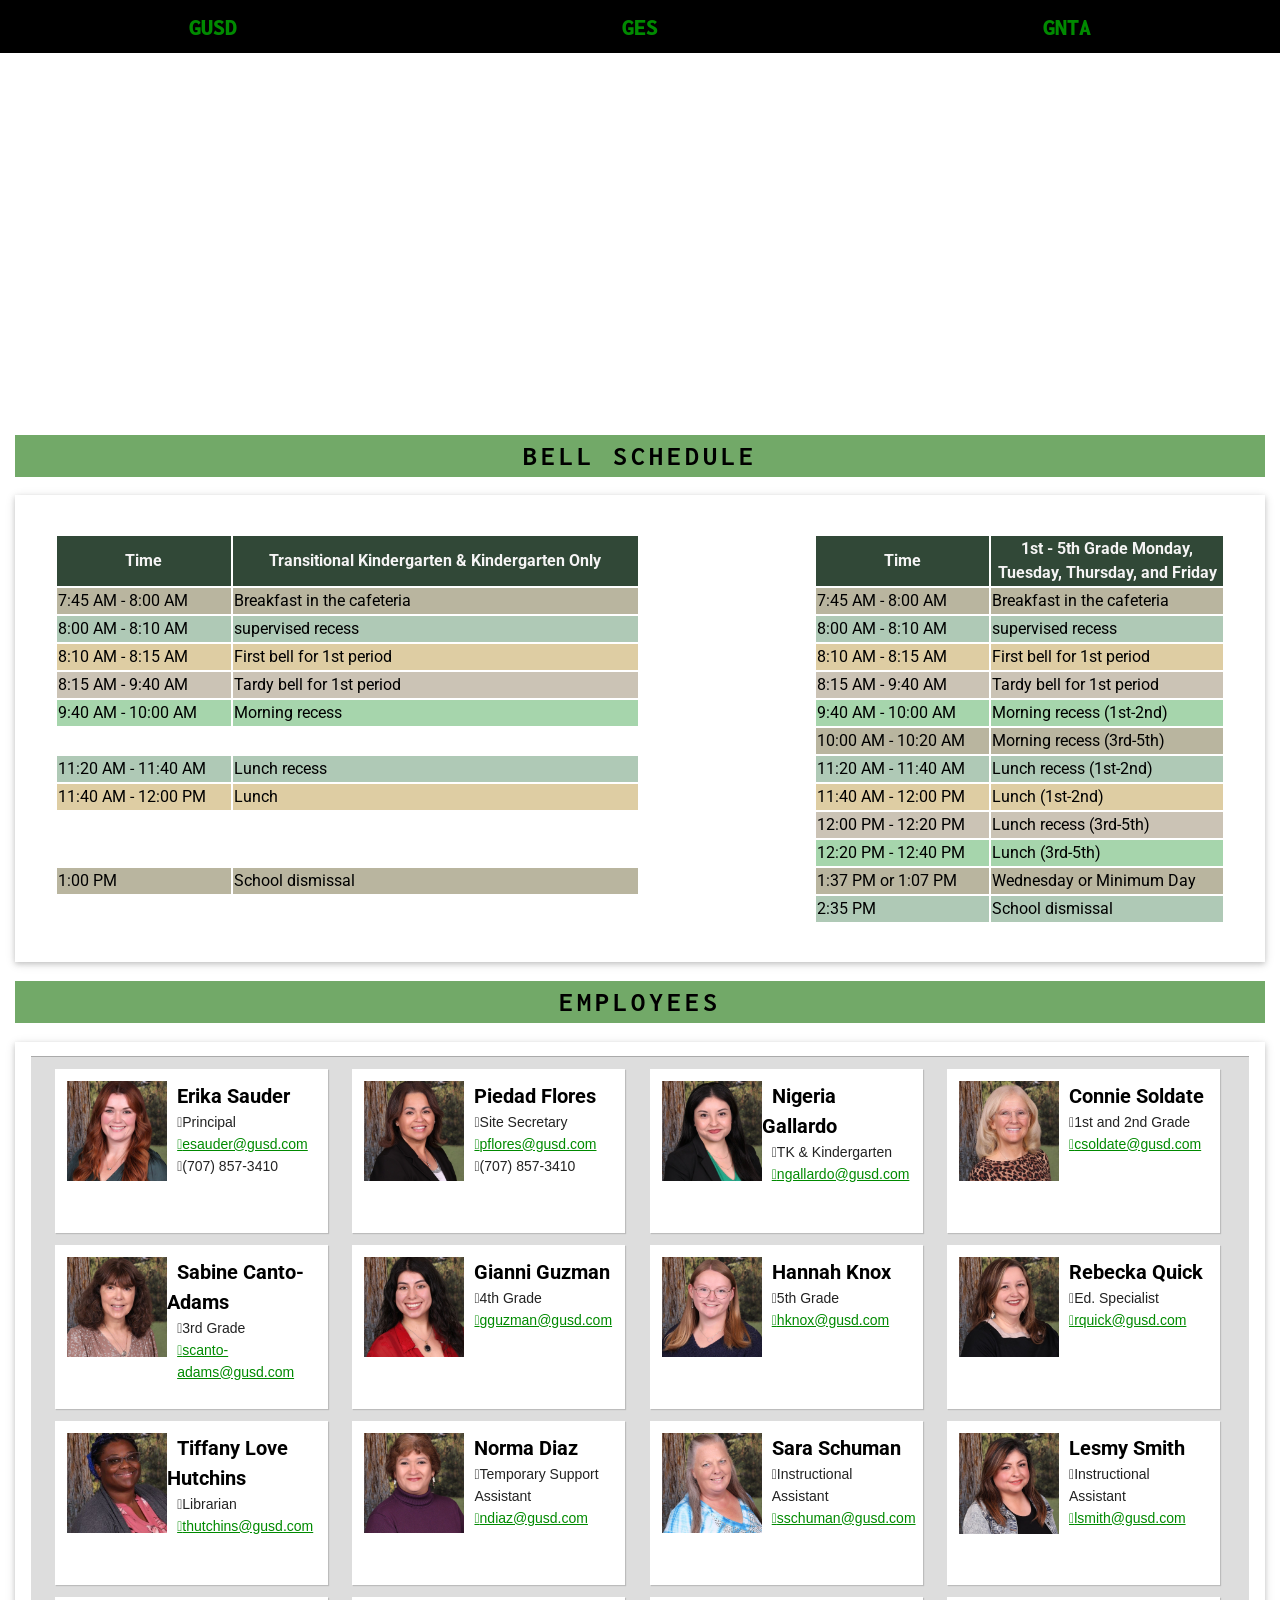
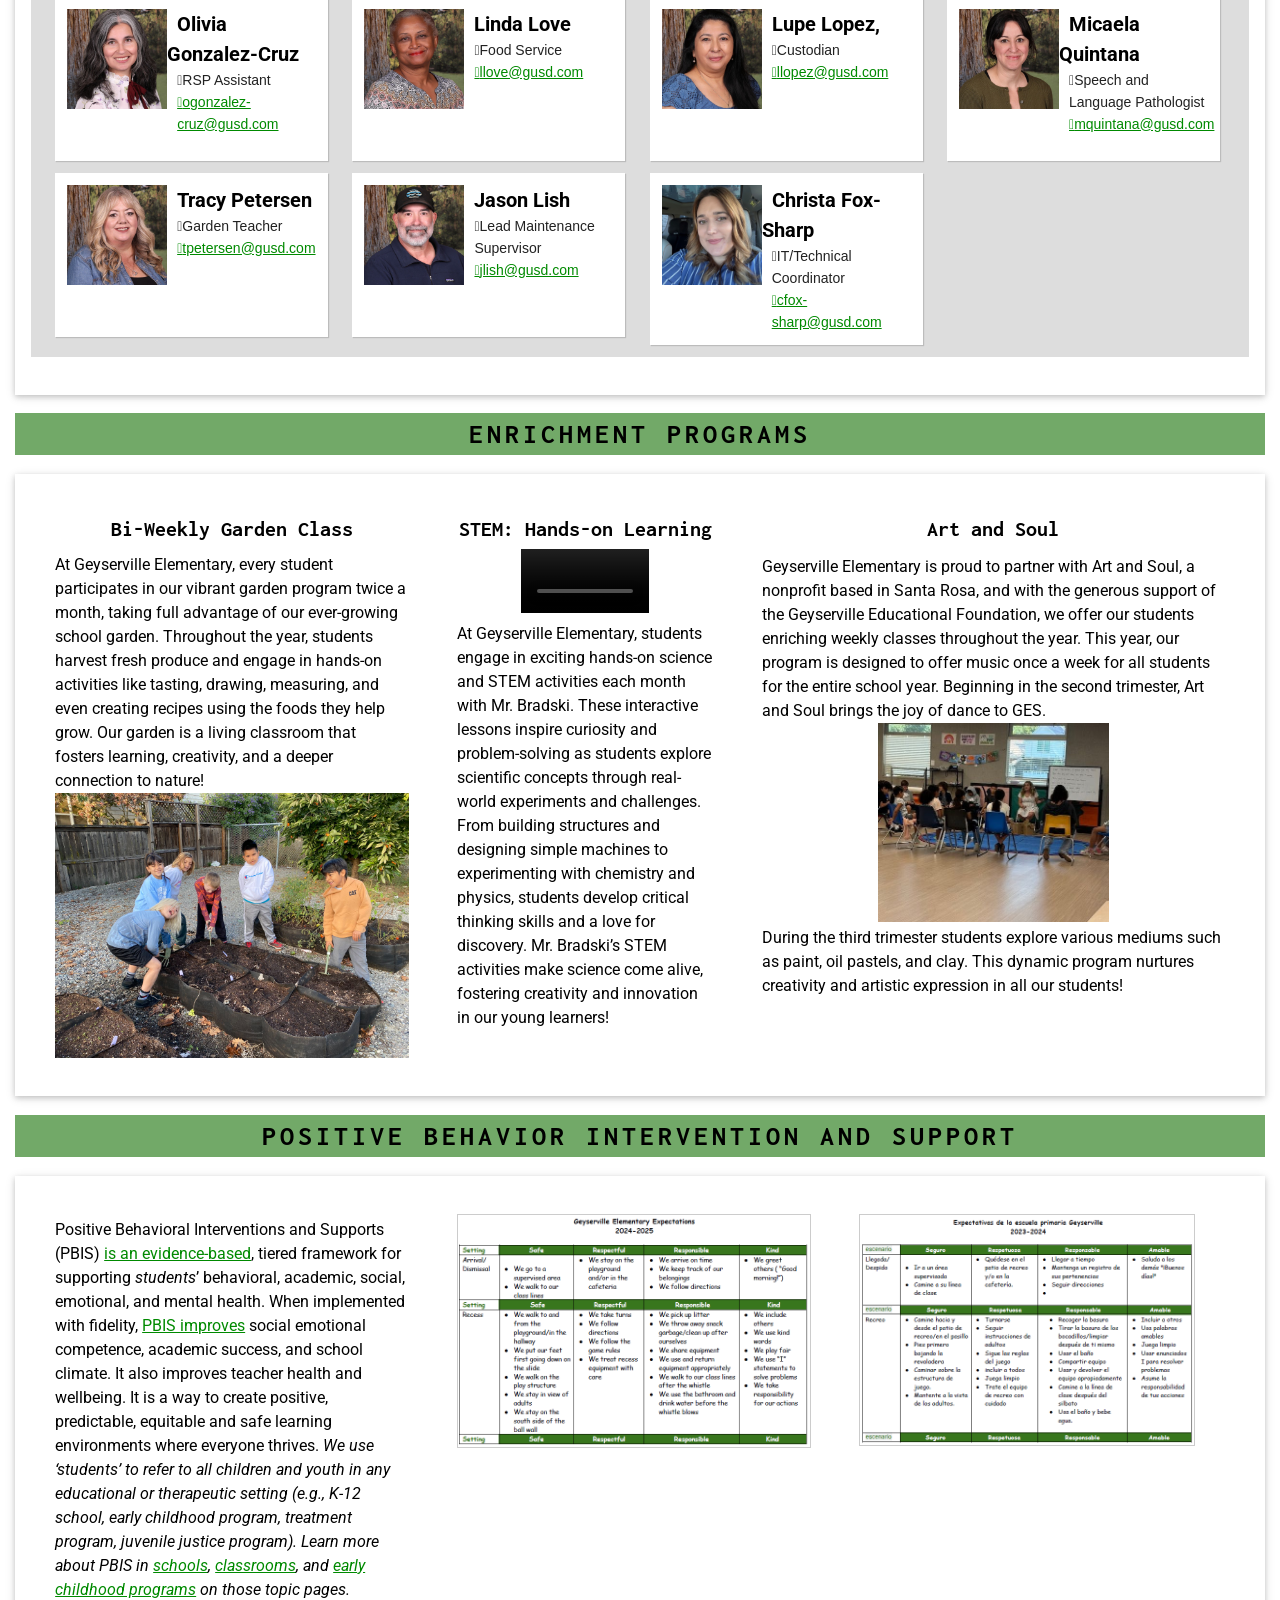
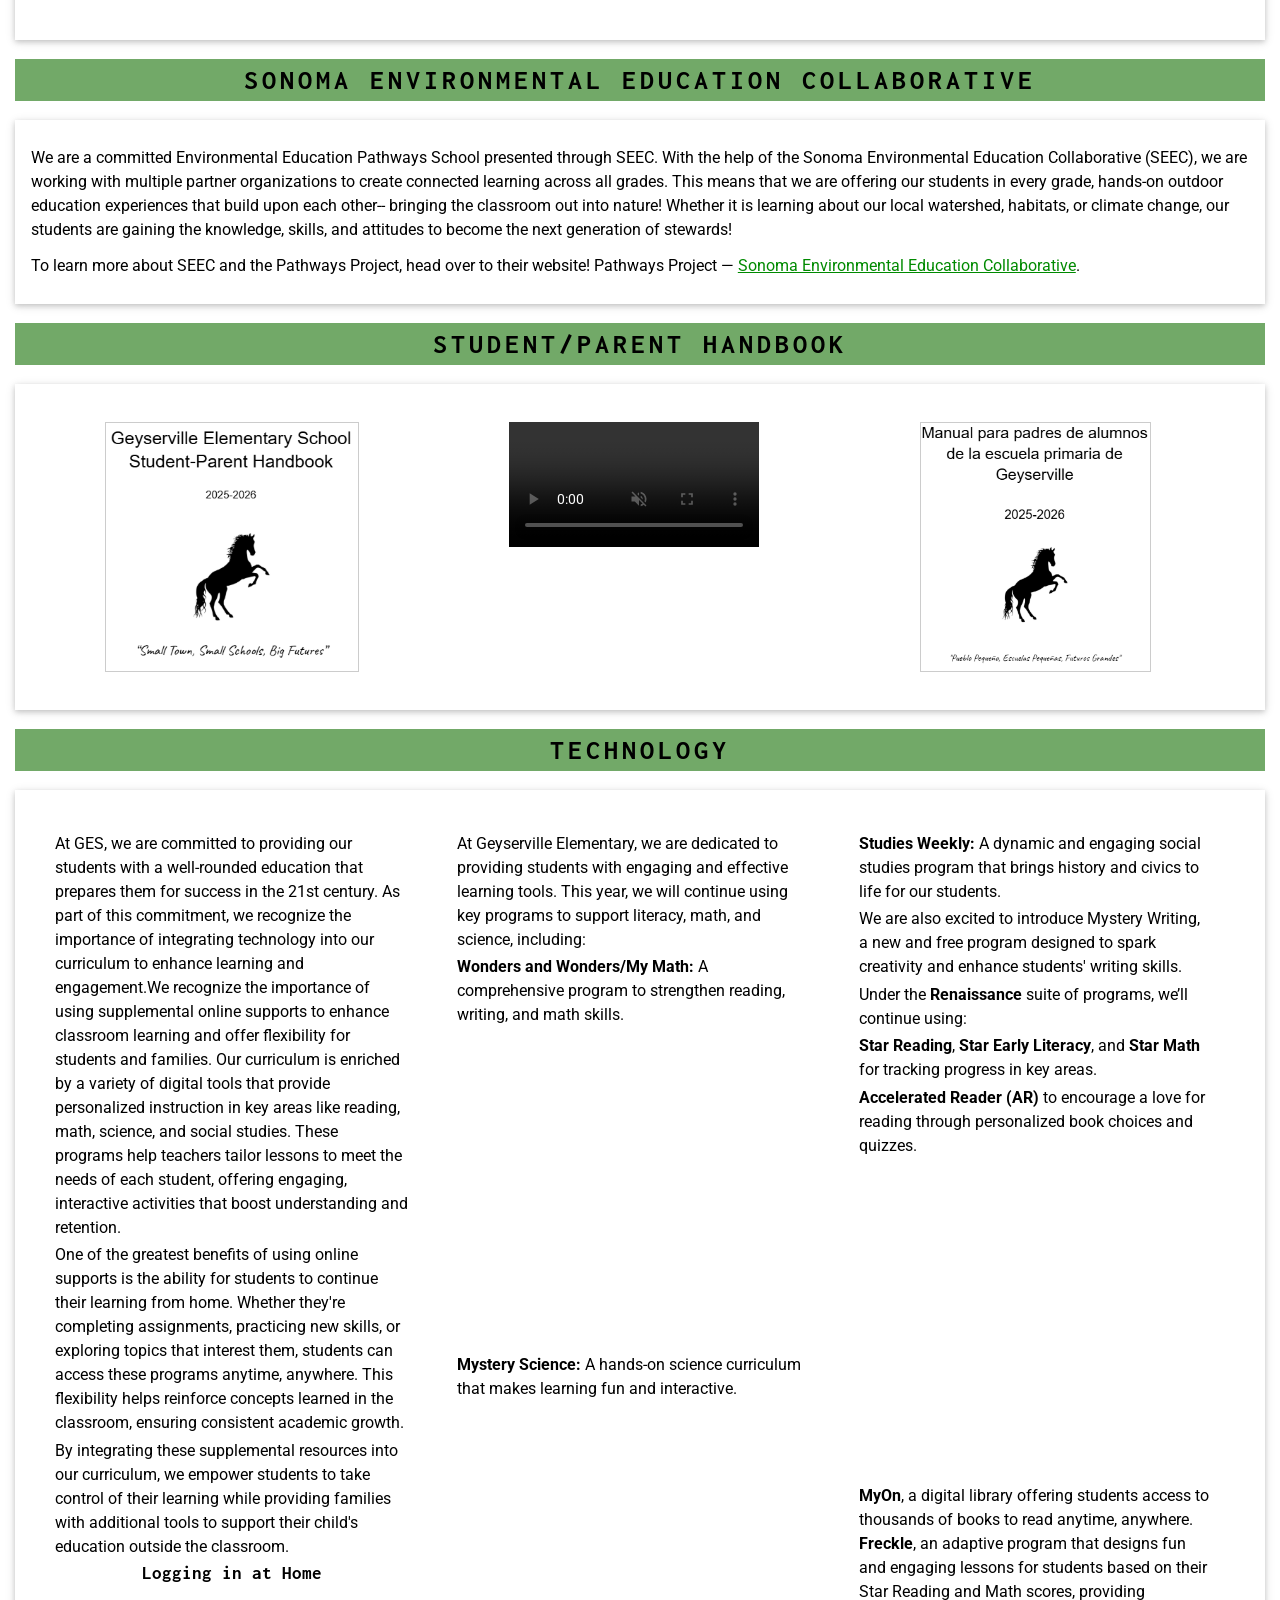
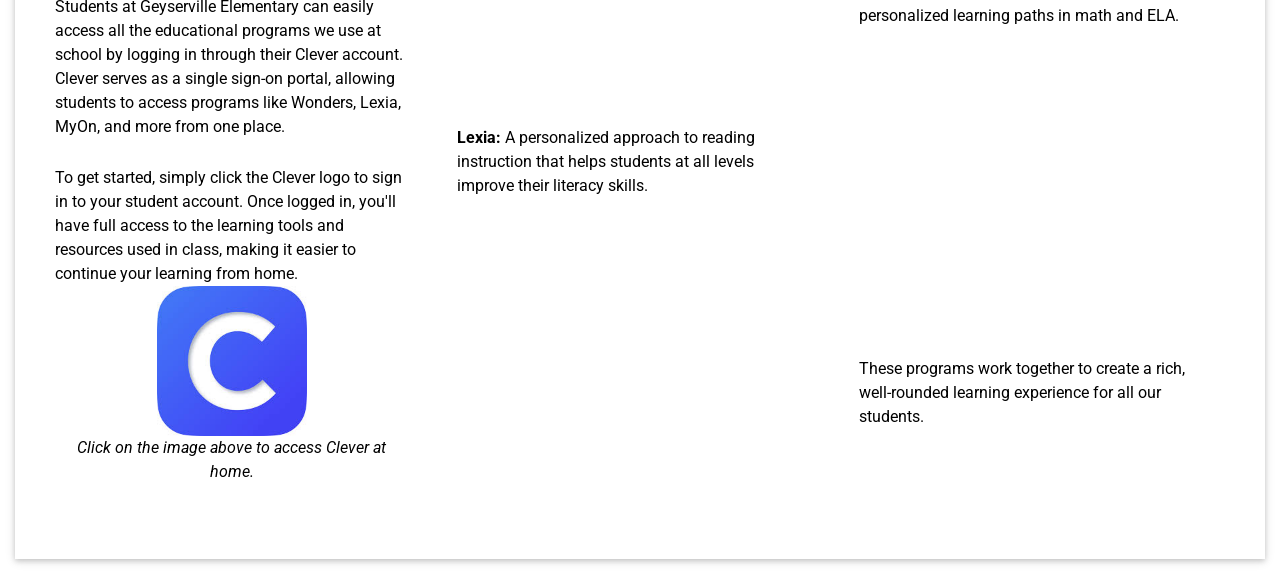
==== commit 3885033d: "navigation" ====
--- a/ges.html
+++ b/ges.html
@@ -92,8 +92,7 @@
                 </div>
             </div>
             <div class="gusd-col s4 dropdown">
-                <button class="dropbtn gusd-button gusd-block gusd">GES
-                </button>
+        <button class="dropbtn gusd-button gusd-block gusd"><a href="./ges.html">GES</a></button>
                 <div class="dropdown-content">
                     <a href="#bell">Bell Schedule</a>
                     <a href="#ges_emp">Employees</a>
